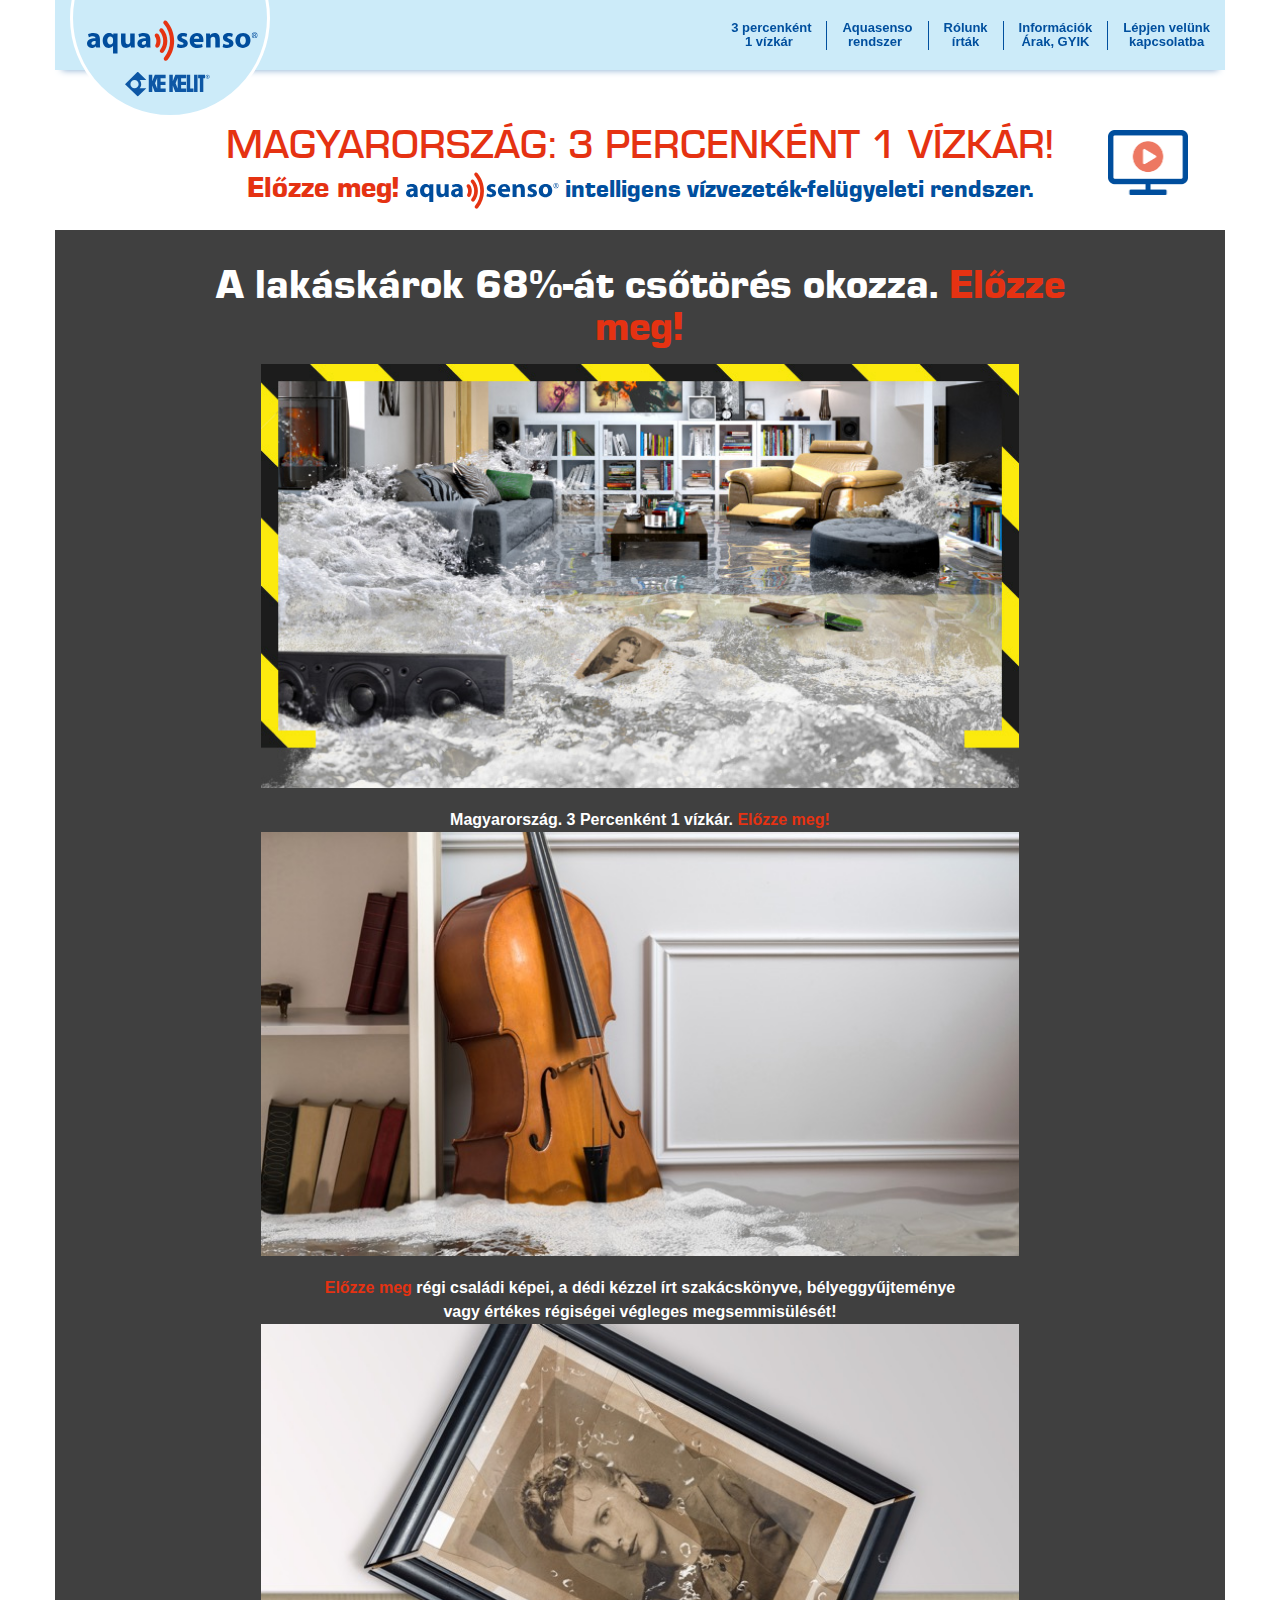
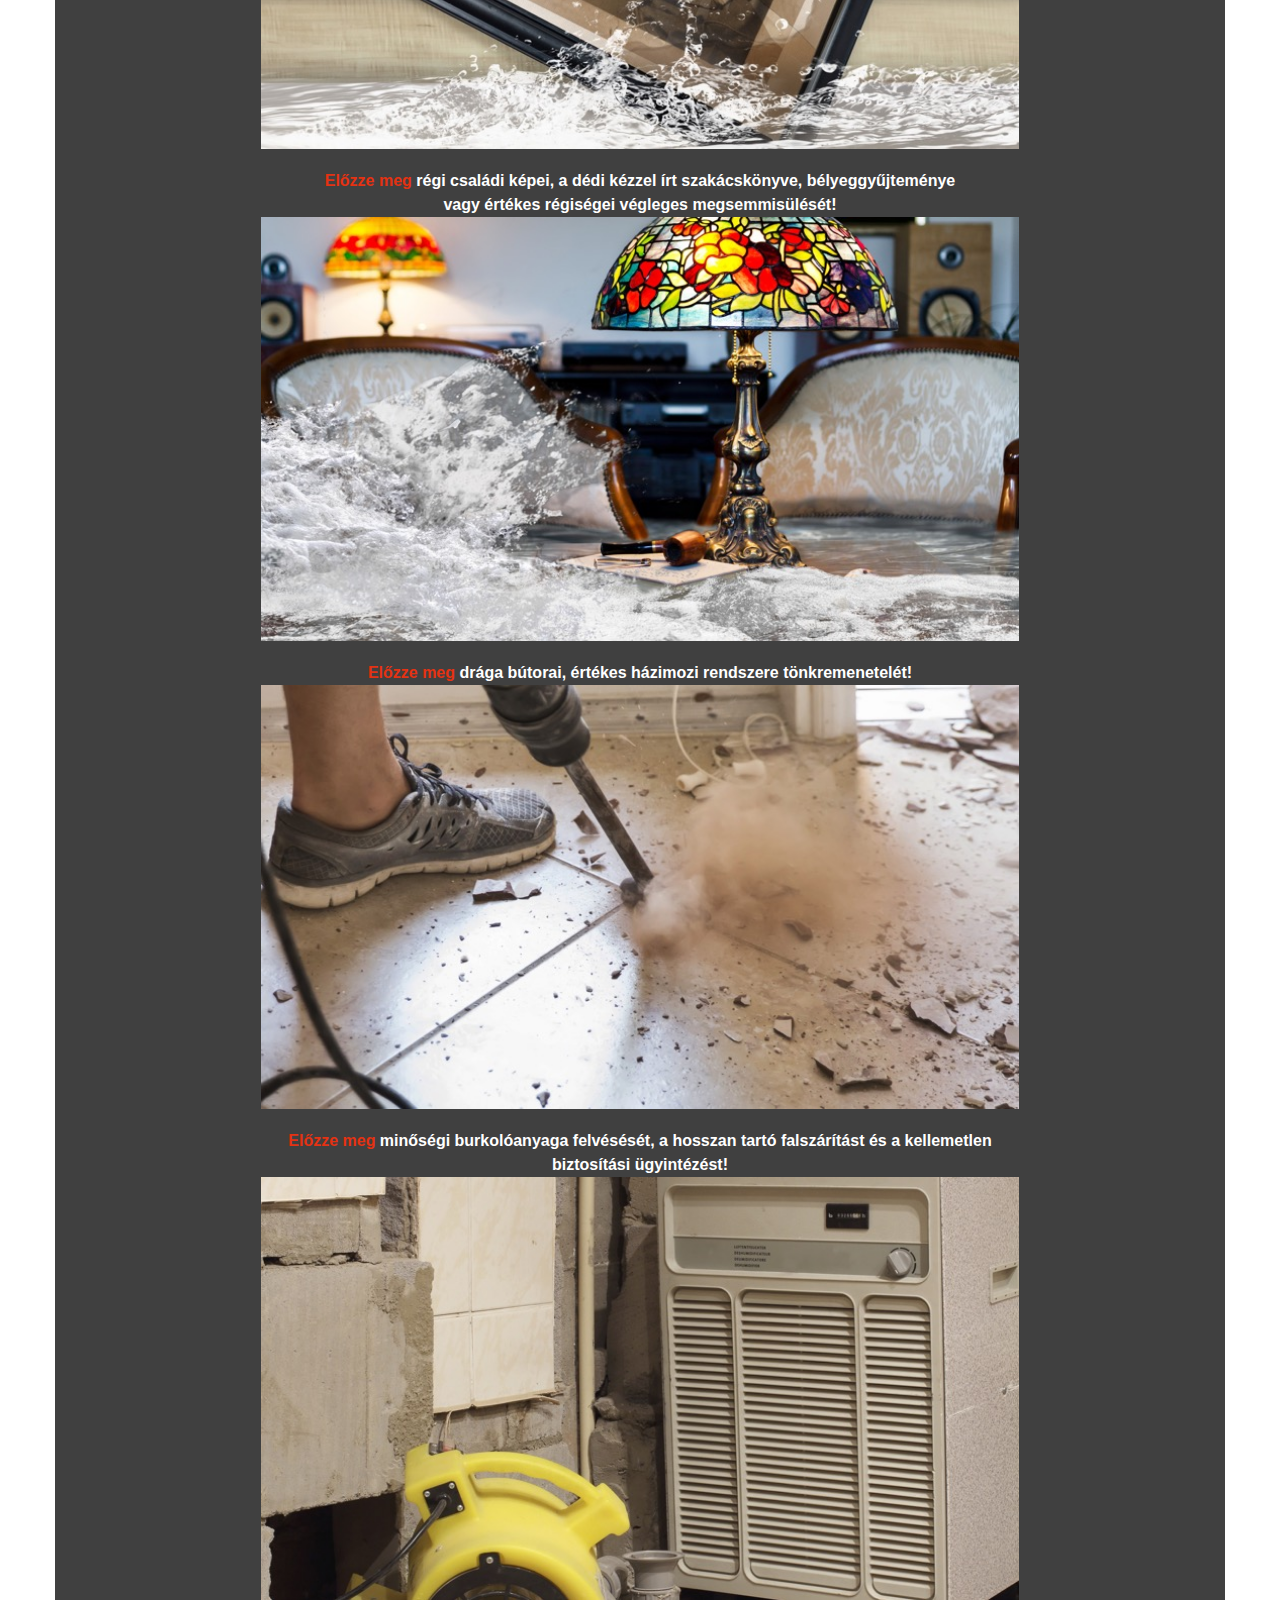
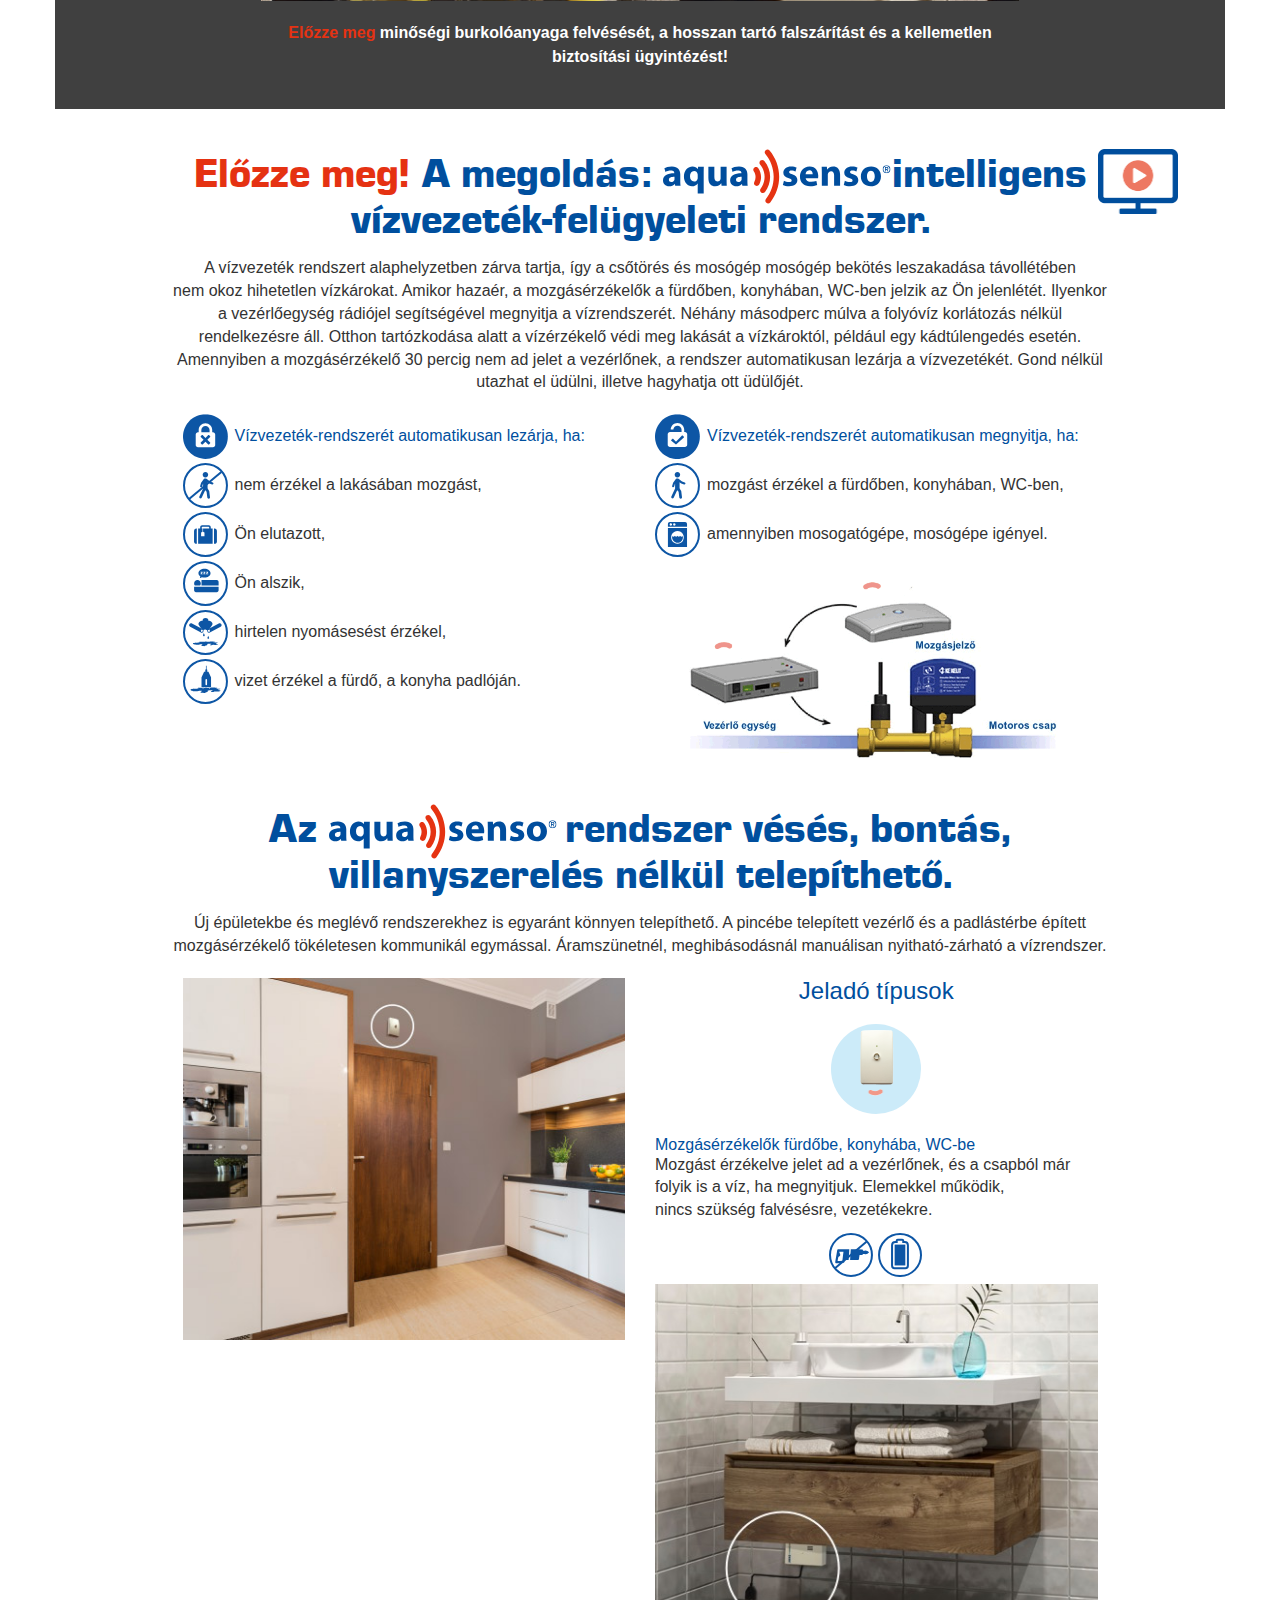
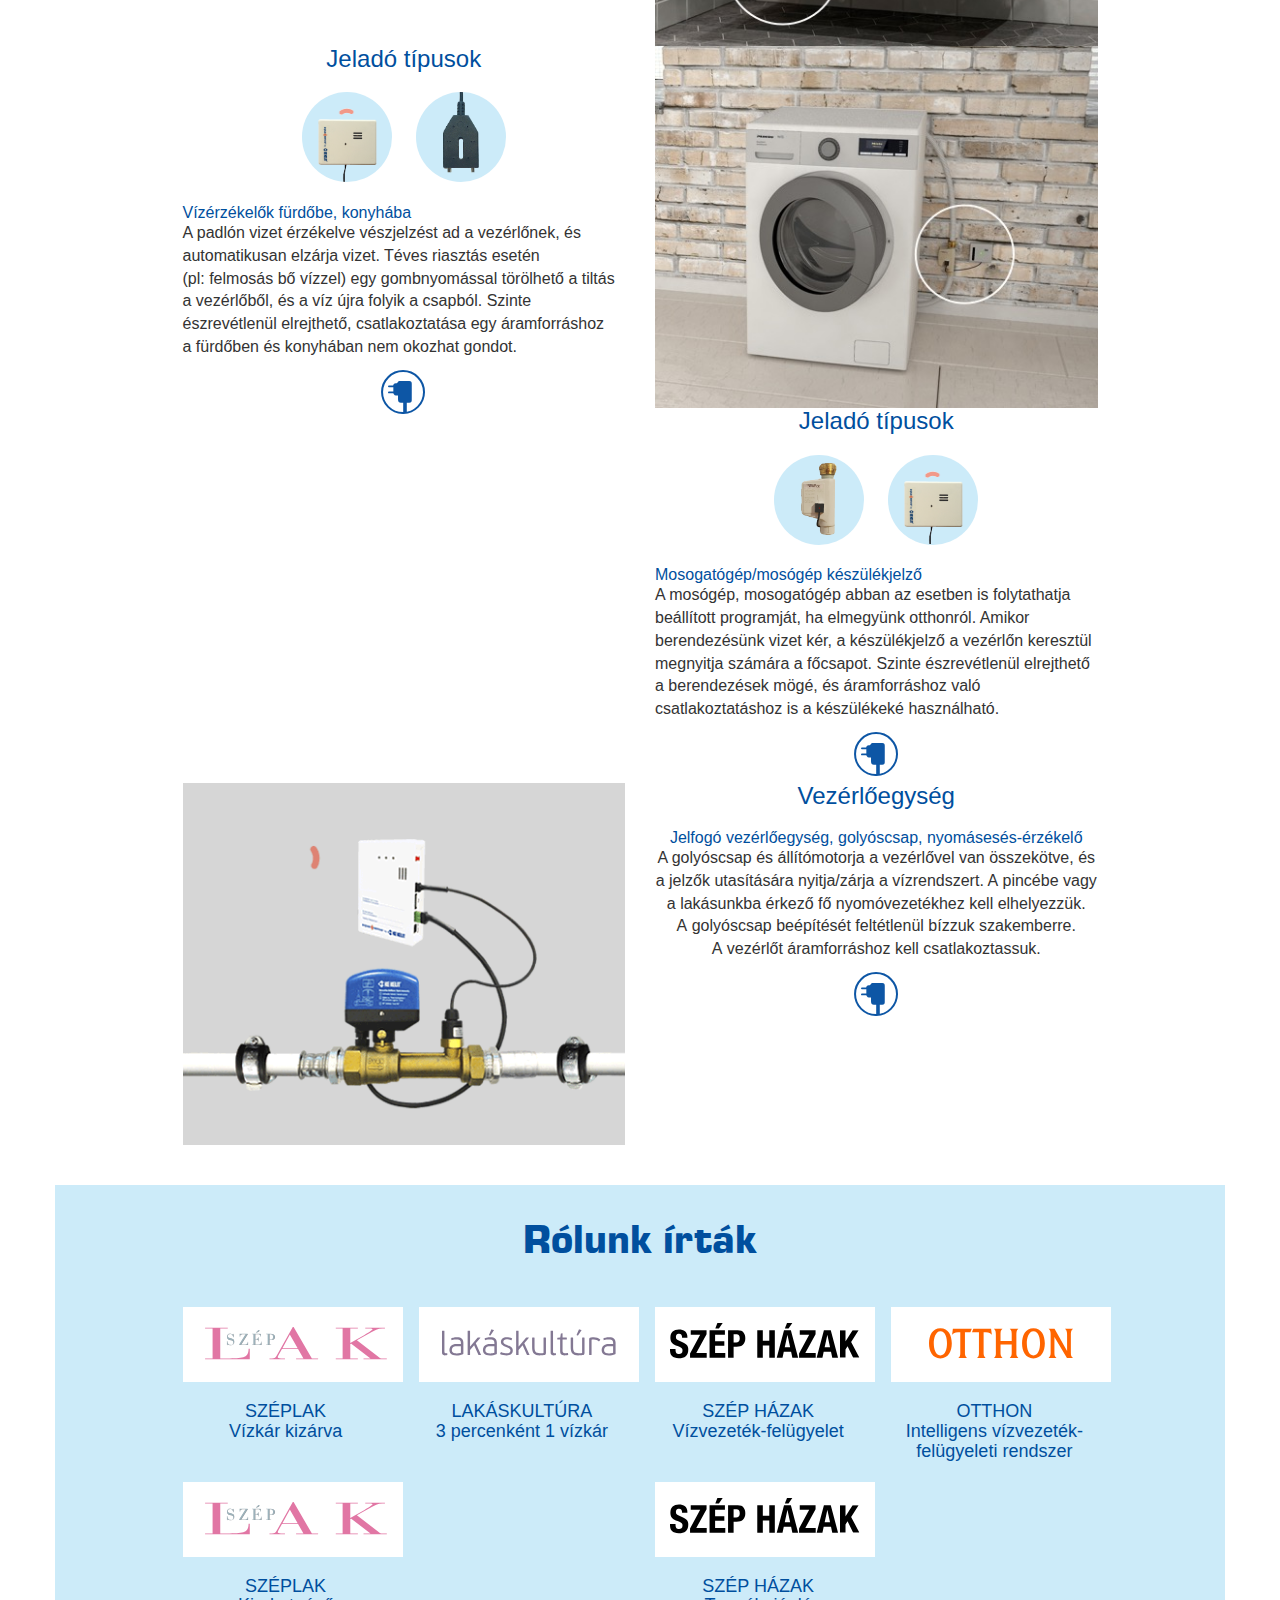
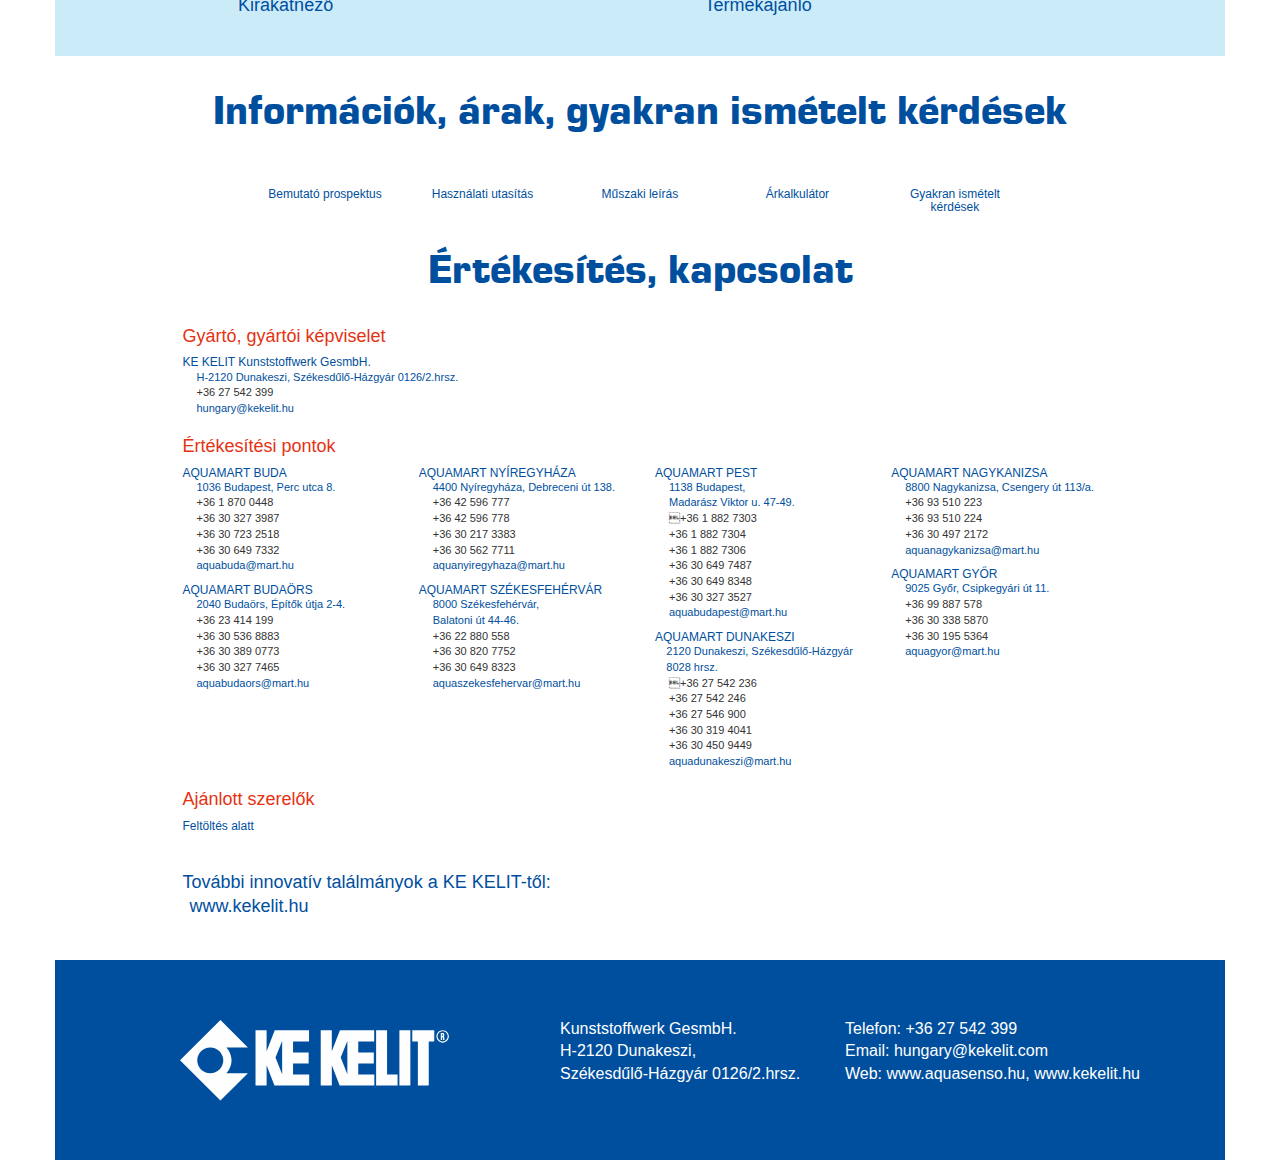
==== index.html @ 7cd4eda7 "one more icon" ====
<!doctype html>
<html>
<head>
<meta charset="UTF-8">
<meta http-equiv="X-UA-Compatible" content="IE=edge">
<meta name="viewport" content="width=device-width, initial-scale=1">
<title>Aquasenso</title>
<!-- <link href="css/bootstrap.min.css" rel="stylesheet"> -->
<link href="css/bootstrap.min.css" rel="stylesheet">
<!--<link rel="stylesheet" href="css/owl.carousel.css">
<link rel="stylesheet" href="css/owl.theme.default.min.css">
-->
<link rel="stylesheet" href="owl-carousel/owl.carousel.css">
<link rel="stylesheet" href="owl-carousel/owl.theme.css">
<link rel="stylesheet" href="css/font-awesome.min.css">
<link rel="stylesheet" type="text/css" href="source/jquery.fancybox.css?v=2.1.5" media="screen" />
<link rel="stylesheet" href="css/style.css">
</head>
<body>
<header>
<div class="container navbar-fixed-top">
	<div class="row">
  <nav class="navbar navbar-default">
          <!-- Brand and toggle get grouped for better mobile display -->
      <div class="navbar-header">
        <button type="button" class="navbar-toggle collapsed" data-toggle="collapse" data-target="#defaultNavbar1"><span class="sr-only">Toggle navigation</span><span class="icon-bar"></span><span class="icon-bar"></span><span class="icon-bar"></span></button>
        <div class="navbar-brand" >
            <div class="circle-brand">
                <a href="index.html"><img src="images/aquasenso-brand.svg" alt="aqua senso"/> </a>
                <a href="http://kekelit.hu" target="_blank"><img src="images/aquasenso-kekelit-brand-blue.svg" alt="kekelit"/></a>
            </div>
         </div>
      </div>
      <!-- Collect the nav links, forms, and other content for toggling -->
      <div class="collapse navbar-collapse" id="defaultNavbar1">
        <ul class="nav navbar-nav navbar-right">
          <li><a href="#link1">3 percenként <span>1 vízkár<i class="fa fa-television" aria-hidden="true"></i>
</span><span class="sr-only">(current)</span></a></li>
          <li><a href="#link3">Aquasenso <span>rendszer<i class="fa fa-television" aria-hidden="true"></i></span></a></li>
          <li><a href="#link8">Rólunk <span>írták</span> </a></li>
          <li><a href="#link9">Információk <span>Árak, GYIK </span></a></li>
          <li><a href="#link6">Lépjen velünk <span>kapcsolatba</span></a></li>
        </ul>
      </div>
      <!-- /.navbar-collapse -->
    <!-- /.container-fluid -->
  </nav><!--nav-->
</div>
</div>
</header><!--header-->
<main>
<div class="container">
	<section class="row section-1"  id="link1">
    	<div class="col-xs-12 col-lg-12">
        	<h1 class="feeling-h1"><span>MAGYARORSZÁG:</span> 3 PERCENKÉNT 1 VÍZKÁR!</h1>
            <h2><span>Előzze meg!</span> <i class="header-brand"><img src="images/aquasenso-brand.svg" width="153" height="35" alt=""/></i> intelligens vízvezeték-felügyeleti rendszer.</h2>
           <a class="fancybox fancybox.iframe" href="https://www.youtube.com/embed/pIINGUbhRVc?autoplay=1"> <img class="video-1" src="images/aquasenso-computer-icon.gif" width="80" height="65" alt=""/> </a>

            </div>
    </section><!--section 1 -->
	<section class="row section-2"  id="link2">
    	<div class="col-xs-12 col-md-10 col-lg-10 center-block">
        	<h1>A lakáskárok 68%-át csőtörés okozza. <span>Előzze meg!</span></h1>
          <div class="owl-demo" >
                            <div class="item">
                            	<div class="col-xs-12  col-md-10 col-md-offset-1 col-lg-10 col-lg-offset-1  carousel-img">
                                     <img src="images/section-2-img/section-2-00.jpg"  alt=""/>
                                     <p>Magyarország. 3 Percenként 1 vízkár. <span>Előzze meg!</span></p>
                                </div>
                            </div><!--item ends-->
                            <div class="item">
                            	<div class="col-xs-12  col-md-10 col-md-offset-1 col-lg-10 col-lg-offset-1  carousel-img">
                                     <img src="images/section-2-img/section-2-01.jpg"  alt=""/>
                                     <p><span>Előzze meg</span> régi családi képei, a dédi kézzel írt szakácskönyve, bélyeggyűjteménye vagy értékes régiségei végleges megsemmisülését!</p>
                                </div>
                            </div><!--item ends-->
                            <div class="item">
                            	<div class="col-xs-12 col-md-10 col-md-offset-1 col-lg-10 col-lg-offset-1  carousel-img">
                                     <img src="images/section-2-img/section-2-02.jpg"  alt=""/>
                                     <p><span>Előzze meg</span> régi családi képei, a dédi kézzel írt szakácskönyve, bélyeggyűjteménye vagy értékes régiségei végleges megsemmisülését!</p>
                                </div>
                            </div><!--item ends-->
                            <div class="item">
                            	<div class="col-xs-12 col-md-10 col-md-offset-1 col-lg-10 col-lg-offset-1  carousel-img">
                                     <img src="images/section-2-img/section-2-03.jpg"  alt=""/>
                                     <p><span>Előzze meg</span> drága bútorai, értékes házimozi rendszere tönkremenetelét!</p>
                                </div>
                            </div><!--item ends-->
                            <div class="item">
                            	<div class="col-xs-12 col-md-10 col-md-offset-1 col-lg-10 col-lg-offset-1  carousel-img">
                                     <img src="images/section-2-img/section-2-04.jpg"  alt=""/>
                                     <p><span>Előzze meg</span> minőségi burkolóanyaga felvésését, a hosszan tartó falszárítást és a kellemetlen biztosítási ügyintézést!</p>
                                </div>
                            </div><!--item ends-->
                            <div class="item">
                            	<div class="col-xs-12 col-md-10 col-md-offset-1 col-md-10 col-md-offest-1 col-lg-10 col-lg-offset-1  carousel-img">
                                     <img src="images/section-2-img/section-2-05.jpg"  alt=""/>
                                     <p><span>Előzze meg</span> minőségi burkolóanyaga felvésését, a hosszan tartó falszárítást és a kellemetlen biztosítási ügyintézést!</p>
                                </div>
                            </div><!--item ends-->
                         </div>
        </div>
    </section><!--section 2 -->
	<section class="row section-3"  id="link3">
    	<div class="col-xs-12 col-lg-10 center-block">
        	<h1><span>Előzze meg!</span> A megoldás: <i class="header-brand"><img src="images/aquasenso-brand.svg" alt=""/></i>intelligens vízvezeték-felügyeleti rendszer.</h1>
					<a class="fancybox fancybox.iframe" href="https://www.youtube.com/embed/75am_COSUf4?autoplay=1"> <img class="video-1" src="images/aquasenso-computer-icon.gif" width="80" height="65" alt=""/> </a>
            <p class="double-margin-p">A vízvezeték rendszert alaphelyzetben zárva tartja, így a csőtörés és mosógép mosógép bekötés leszakadása távollétében nem okoz hihetetlen vízkárokat. Amikor hazaér, a mozgásérzékelők a fürdőben, konyhában, WC-ben jelzik az Ön jelenlétét. Ilyenkor a vezérlőegység rádiójel segítségével megnyitja a vízrendszerét. Néhány másodperc múlva a folyóvíz korlátozás nélkül rendelkezésre áll. Otthon tartózkodása alatt a vízérzékelő védi meg lakását a vízkároktól, például egy kádtúlengedés esetén. Amennyiben a mozgásérzékelő 30 percig nem ad jelet a vezérlőnek, a rendszer automatikusan lezárja a vízvezetékét. Gond nélkül utazhat el üdülni, illetve hagyhatja ott üdülőjét. </p>
        	<div class="col-xs-12 col-md-6 col-lg-6">
           			   <ul class="nav text-left">
                            <li><i><img src="images/aquasenso-section-3-icons-01.svg" width="45" height="45" alt=""/></i>Vízvezeték-rendszerét automatikusan lezárja, ha:</li>
                            <li><i><img src="images/aquasenso-section-3-icons-02.svg" width="45" height="45"  alt=""/></i>nem érzékel a lakásában mozgást,</li>
                            <li><i><img src="images/aquasenso-section-3-icons-03.svg" width="45" height="45" alt=""/></i>Ön elutazott,</li>
                            <li><i><img src="images/aquasenso-section-3-icons-04.svg" width="45" height="45" alt=""/></i>Ön alszik,</li>
                            <li><i><img src="images/aquasenso-section-3-icons-05.svg" width="45" height="45" alt=""/></i>hirtelen nyomásesést érzékel,</li>
                            <li><i><img src="images/aquasenso-section-3-icons-06.svg" width="45" height="45" alt=""/></i>vizet érzékel a fürdő, a konyha padlóján.</li>
           			   </ul>
        	</div><!--left side-->
        	<div class="col-xs-12 col-md-6 col-lg-6">
           			   <ul class="nav text-left">
                            <li><i><img src="images/aquasenso-section-3-icons-07.svg" width="45" height="45" alt=""/></i>Vízvezeték-rendszerét automatikusan megnyitja, ha:</li>
                            <li><i><img src="images/aquasenso-section-3-icons-08.svg" width="45" height="45" alt=""/></i>mozgást érzékel a fürdőben, konyhában, WC-ben,</li>
                            <li><i><img src="images/aquasenso-section-3-icons-09.svg" width="45" height="45" alt=""/></i>amennyiben mosogatógépe, mosógépe igényel.</li>
           			   </ul>
           			   <img src="images/section-2-image@2x.gif" width="100%" height="auto" alt=""/> </div><!--right side-->
        </div>
    </section><!--section 3 -->
	<section class="row section-4"  id="link4">
    	<div class="col-xs-12 col-lg-10 center-block">
        	<h1>Az <i class="header-brand"><img src="images/aquasenso-brand.svg" alt=""/></i> rendszer vésés, bontás, <br>villanyszerelés nélkül telepíthető.</h1>
            <p class="double-margin-p">Új épületekbe és meglévő rendszerekhez is egyaránt könnyen telepíthető. A pincébe telepített vezérlő és a padlástérbe épített mozgásérzékelő tökéletesen kommunikál egymással. Áramszünetnél, meghibásodásnál manuálisan nyitható-zárható a vízrendszer.</p>
            <div class="owl-demo">
                <div class="item">
                   <div class="col-xs-12 col-md-6 col-lg-6 carousel-img">
           			   <img src="images/section-4-img/section-4-01.jpg" width="457" height="374" alt=""/>
                    </div>
                   <div class="col-xs-12  col-md-6 col-lg-6">
                         <h2>Jeladó típusok</h2>
                         <i class="icon-big icon-01">
                         <img class="icon-flash" src="images/aquasenso-red-flash.gif" width="41" height="20" alt=""/> </i>
                         <h5 class="text-left"> Mozgásérzékelők fürdőbe, konyhába, WC-be</h5>
                     <p  class="text-left">Mozgást érzékelve jelet ad a vezérlőnek, és a csapból már folyik is a víz, ha megnyitjuk. Elemekkel működik, nincs szükség falvésésre, vezetékekre. </p>
                         <i class="icon-01"></i>
                         <i class="icon-02"></i>
                   </div>
                </div><!--item ends-->
                <div class="item">
                   <div class="col-xs-12 col-md-6 col-lg-6 carousel-img">
           			   <img src="images/section-4-img/section-4-02.jpg" width="457" height="374" alt=""/>
                  </div>
                   <div class="col-xs-12  col-md-6 col-lg-6">
                         <h2>Jeladó típusok</h2>
                         <i class="icon-big icon-02">
                             <img class="icon-flash" src="images/aquasenso-red-flash.gif" width="41" height="20" alt=""/>
                          </i>
                         <i class="icon-big icon-03"> </i>
                         <h5 class="text-left">Vízérzékelők fürdőbe, konyhába</h5>
                         <p  class="text-left">A padlón vizet érzékelve vészjelzést ad a vezérlőnek, és automatikusan elzárja vizet. Téves riasztás esetén (pl: felmosás bő vízzel) egy gombnyomással törölhető a tiltás a vezérlőből, és a víz újra folyik a csapból. Szinte észrevétlenül elrejthető, csatlakoztatása egy áramforráshoz a fürdőben és konyhában nem okozhat gondot.</p>
                     <i class="icon-03"></i>
                  </div>
                </div><!--item ends-->
                <div class="item">
                   <div class="col-xs-12 col-md-6 col-lg-6 carousel-img">
           			   <img src="images/section-4-img/section-4-03.jpg" width="457" height="374" alt=""/>
                  </div>
                   <div class="col-xs-12  col-md-6 col-lg-6">
                         <h2>Jeladó típusok</h2>
                         <i class="icon-big icon-04"></i>
                         <i class="icon-big icon-05">
                             <img class="icon-flash" src="images/aquasenso-red-flash.gif" width="41" height="20" alt=""/>
                          </i>
                         <h5 class="text-left">Mosogatógép/mosógép készülékjelző</h5>
                         <p  class="text-left">A mosógép, mosogatógép abban az esetben is folytathatja beállított programját, ha elmegyünk otthonról. Amikor berendezésünk vizet kér, a készülékjelző a vezérlőn keresztül megnyitja számára a főcsapot. Szinte észrevétlenül elrejthető a berendezések mögé, és áramforráshoz való csatlakoztatáshoz is a készülékeké használható. </p>
                     <i class="icon-03"></i>
                  </div>
                </div><!--item ends-->
                <div class="item">
                   <div class="col-xs-12 col-md-6 col-lg-6 carousel-img">
           			   <img class="img-margin" src="images/section-5-image-v2.gif" width="457" height="374" alt=""/>
                  </div>
                   <div class="col-xs-12  col-md-6 col-lg-6">
                    <h2>Vezérlőegység</h2>
             		<h5>Jelfogó vezérlőegység, golyóscsap, nyomásesés-érzékelő</h5>
                    <p>A golyóscsap és állítómotorja a vezérlővel van összekötve, és a jelzők utasítására nyitja/zárja a vízrendszert. A pincébe vagy a lakásunkba érkező fő nyomóvezetékhez kell elhelyezzük. A golyóscsap beépítését feltétlenül bízzuk szakemberre. A vezérlőt áramforráshoz kell csatlakoztassuk.</p>
                    <i class="icon-03"></i>
                  </div>
                </div><!--item ends-->
            </div><!--carusel ends-->
        </div>
    </section><!--section 4 -->
	<section class="row section-8"  id="link8">
    	<div class="col-xs-12 col-lg-10 center-block">
        	<h1>Rólunk írták</h1>
             <div class="col-xs-12  col-md-3 col-lg-3">
             	<a href="images/section-8/szeplak_16-17_aquasenso_pr.pdf" target="_blank">
                   <img src="images/aquasenso-rolunk-logok-01.svg" alt=""/>
                   <h3>SZÉPLAK<br>Vízkár kizárva</h3>
               </a>
             	<a href="images/section-8/szeplak_79_aqua_kirakatnezo.pdf" target="_blank">
                   <img src="images/aquasenso-rolunk-logok-01.svg" alt=""/>
                   <h3>SZÉPLAK<br>Kirakatnéző</h3>
               </a>
             </div><!--left-->
             <div class="col-xs-12  col-md-3 col-lg-3">
             	<a href="images/section-8/Lakaskultura_kekelit.pdf" target="_blank">
                   <img src="images/aquasenso-rolunk-logok-02.svg" alt=""/>
                   <h3>LAKÁSKULTÚRA<br>3 percenként 1 vízkár</h3>
             	</a>
             </div><!--middle-->
             <div class="col-xs-12  col-md-3 col-lg-3">
                 <a href="images/section-8/szephazak_Kekelit145jav.pdf" target="_blank">
                    <img src="images/aquasenso-rolunk-logok-03.svg" alt=""/>
                    <h3>SZÉP HÁZAK <br>Vízvezeték-felügyelet</h3>
                 </a>
                 <a href="images/section-8/szephazak_Termekajanlo.pdf" target="_blank">
                    <img src="images/aquasenso-rolunk-logok-03.svg" alt=""/>
                    <h3>SZÉP HÁZAK <br> Termékajánló</h3>
                 </a>
             </div><!--middle-->
             <div class="col-xs-12  col-md-3 col-lg-3">
                 <a href="http://www.otthon.com/ihlet/praktikus/5014-intelligens-vizvezetek-felugyeleti-rendszer" target="_blank">
                    <img src="images/aquasenso-rolunk-logok-04.svg" alt=""/>
                    <h3>OTTHON<br>Intelligens vízvezeték-felügyeleti rendszer</h3>
                </a>
             </div><!--right-->
        </div>
    </section><!--section 8 -->
	<section class="row section-9"  id="link9">
    	<div class="col-xs-12 col-lg-10 center-block">
        	<h1>Információk, árak, gyakran ismételt kérdések</h1>
             <div class="col-xs-12  col-md-2 col-md-offset-1 col-lg-2 col-lg-offset-1">
             	<a href="images/letoltesek/Aquasenso_szorofuzet.web_20160530.pdf" target="_blank">
                    <i class="fa fa-file-pdf-o" aria-hidden="true"></i>
                    <h6>Bemutató prospektus</h6>
                </a>
             </div><!--left-->
             <div class="col-xs-12  col-md-2 col-lg-2">
             	<a href="images/letoltesek/Aquasenso_hasznalati_utasitas_20160530.pdf" target="_blank">
                    <i class="fa fa-file-pdf-o" aria-hidden="true"></i>
                    <h6>Használati utasítás</h6>
                </a>
             </div><!--left-->
             <div class="col-xs-12  col-md-2 col-lg-2">
             	<a href="images/letoltesek/Aquasenso_muszaki_adatlap_20160530.pdf" target="_blank">
                    <i class="fa fa-file-pdf-o" aria-hidden="true"></i>
                    <h6>Műszaki leírás </h6>
               </a>
             </div><!--left-->
             <div class="col-xs-12  col-md-2 col-lg-2">
             	<a href="images/letoltesek/Aquasenso_arlista_20160530.xlsx" target="_blank">
                    <i class="fa fa-file-excel-o" aria-hidden="true"></i>
                    <h6>Árkalkulátor</h6>
             	</a>
             </div><!--right-->
             <div class="col-xs-12  col-md-2 col-lg-2">
             	<a href="images/letoltesek/Aquasenso_GYIK_k1.pdf" target="_blank">
                    <i class="fa fa-comments-o" aria-hidden="true"></i>
                    <h6>Gyakran ismételt kérdések</h6>
             	</a>
             </div><!--right-->
        </div>
    </section><!--section 8 -->
	<section class="row section-7"  id="link6">
    	<div class="col-xs-12 col-lg-10 center-block">
        	<h1>Értékesítés, kapcsolat</h1>
             <div class="col-xs-12 col-sm-12  col-md-12 col-lg-12 text-left">
             	<address>
                		 <h3>Gyártó, gyártói képviselet</h3>
                        <h6>KE KELIT Kunststoffwerk GesmbH. </h6>
                        <ul class="nav">
                            <li><i class="fa fa-map-marker" aria-hidden="true"></i><a href="https://www.google.hu/maps/place/Gyüép+Kft./@47.749433,18.5105365,14z/data=!4m12!1m6!3m5!1s0x476a5c486ad3e857:0xd6e2a90513b96e17!2zR3nDvMOpcCBLZnQu!8m2!3d47.749433!4d18.528046!3m4!1s0x476a5c486ad3e857:0xd6e2a90513b96e17!8m2!3d47.749433!4d18.528046" target="_blank">H-2120 Dunakeszi, Székesdűlő-Házgyár 0126/2.hrsz.</a></li>
                          	<li><i class="fa fa-phone" aria-hidden="true"></i>+36 27 542 399<br></li>
                            <li><i class="fa fa-envelope" aria-hidden="true"></i><a href="mailto:hungary@kekelit.hu">hungary@kekelit.hu</a><br></li>
                        </ul>
              	</address>
             </div><!--four-->
             <div class="col-xs-12 col-sm-12  col-md-12 col-lg-12 text-left">
                 <h3>Értékesítési pontok</h3>
             </div>
             <div class="col-xs-12 col-sm-3  col-md-3 col-lg-3 text-left">
             	<address>
                        <h6>AQUAMART BUDA</h6>
                        <ul class="nav">
                            <li><i class="fa fa-map-marker" aria-hidden="true"></i><a href="https://www.google.hu/maps/place/Budapest,+Perc+u.+8,+1036/@47.5368042,19.0381207,17z/data=!3m1!4b1!4m5!3m4!1s0x4741d95ead0b32e5:0xc3bcb92be7539ff8!8m2!3d47.5368042!4d19.0403094?hl=en" target="_blank">1036 Budapest, Perc utca 8. </a></li>
                            <li><i class="fa fa-phone" aria-hidden="true"></i>+36 1 870 0448<br>+36 30 327 3987<br>+36 30 723 2518<br>+36 30 649 7332</li>
                            <li><i class="fa fa-envelope" aria-hidden="true"></i><a href="mailto:aquabuda@mart.hu">aquabuda@mart.hu</a></li>
                        </ul>
                        <h6>AQUAMART BUDAÖRS</h6>
                        <ul class="nav">
                            <li><i class="fa fa-map-marker" aria-hidden="true"></i><a href="https://goo.gl/maps/7tXSsnm17mu" target="_blank">2040 Budaörs, Építők útja 2-4.</a><br></li>
                        	  <li><i class="fa fa-phone" aria-hidden="true"></i>+36 23 414 199<br>+36 30 536 8883<br>+36 30 389 0773<br>+36 30 327 7465</li>
                        	  <li><i class="fa fa-envelope" aria-hidden="true"></i><a href="mailto:aquabudaors@mart.hu">aquabudaors@mart.hu</a><br></li>
                        </ul>
              	</address>
             </div><!--four-->
             <div class="col-xs-12 col-sm-3  col-md-3 col-lg-3  text-left">
             	<address>
                    <h6>AQUAMART NYÍREGYHÁZA</h6>
                    <ul class="nav">
                        <li><i class="fa fa-map-marker" aria-hidden="true"></i><a href="https://www.google.hu/maps/place/Ny%C3%ADregyh%C3%A1za,+Debreceni+%C3%BAt+138,+4405/@47.930827,21.7167483,17z/data=!3m1!4b1!4m5!3m4!1s0x47389fd5e5aa7277:0x50d67fbcc999a84e!8m2!3d47.930827!4d21.718937" target="_blank">4400 Nyíregyháza, Debreceni út 138. </a><br></li>
                      <li><i class="fa fa-phone" aria-hidden="true"></i>+36 42 596 777<br>+36 42 596 778<br>+36 30 217 3383<br>+36 30 562 7711</li>
                      <li><i class="fa fa-envelope" aria-hidden="true"></i><a href="mailto:aquanyiregyhaza@mart.hu">aquanyiregyhaza@mart.hu</a></li>
                    </ul>
                    <h6>AQUAMART SZÉKESFEHÉRVÁR</h6>
                    <ul class="nav">
                       <li><i class="fa fa-map-marker" aria-hidden="true"></i> <a href="https://www.google.hu/maps/place/Székesfehérvár,+Balatoni+út+44,+8000/@47.1652873,18.4012308,17z/data=!3m1!4b1!4m5!3m4!1s0x4769f71659b5d00b:0x8f38d86eb4f7ed5a!8m2!3d47.1652873!4d18.4034195" target="_blank">8000 Székesfehérvár, <br> Balatoni út 44-46.</a><br></li>
                      <li><i class="fa fa-phone" aria-hidden="true"></i>+36 22 880 558<br>+36 30 820 7752<br>+36 30 649 8323</li>
                      <li><i class="fa fa-envelope" aria-hidden="true"></i><a href="mailto:aquaszekesfehervar@mart.hu">aquaszekesfehervar@mart.hu</a><br></li>
                    </ul>
              	</address>
             </div><!--four-->
             <div class="col-xs-12 col-sm-3  col-md-3 col-lg-3  text-left">
             	<address>
                    <h6>AQUAMART PEST</h6>
                    <ul class="nav">
                        <li><i class="fa fa-map-marker" aria-hidden="true"></i><a href="https://www.google.hu/maps/place/Aqua+Mart/@47.5430973,19.0727255,14z/data=!4m8!1m2!2m1!1sAQUAMART+PEST!3m4!1s0x4741dbccfd58da51:0x97a4514d8a9a3d9b!8m2!3d47.5535825!4d19.0780914?hl=en" target="_blank">1138 Budapest, <br>Madarász Viktor u. 47-49.</a></li>
                        <li><i class="fa fa-phone" aria-hidden="true"></i>+36 1 882 7303<br>
                      +36 1 882 7304 <br> +36 1 882 7306<br> +36 30 649 7487<br>+36 30 649 8348<br>+36 30 327 3527</li>
                        <li><i class="fa fa-envelope" aria-hidden="true"></i><a href="mailto:aquabudapest@mart.hu">aquabudapest@mart.hu</a></li>
                    </ul>
                    <h6>AQUAMART DUNAKESZI</h6>
                    <ul class="nav">
                        <li><i class="fa fa-map-marker" aria-hidden="true"></i><a href="https://www.google.hu/maps/place/Aqua+Mart/@47.5535825,19.0759027,17z/data=!4m12!1m6!3m5!1s0x4741dbccfd58da51:0x97a4514d8a9a3d9b!2sAqua+Mart!8m2!3d47.5535825!4d19.0780914!3m4!1s0x4741dbccfd58da51:0x97a4514d8a9a3d9b!8m2!3d47.5535825!4d19.0780914" target="_blank">2120 Dunakeszi, Székesdűlő-Házgyár 8028 hrsz.</a></li>
                        <li><i class="fa fa-phone" aria-hidden="true"></i>+36 27 542 236<br>+36 27 542 246 <br> +36 27 546 900 <br>+36 30 319 4041<br>+36 30 450 9449</li>
                        <li><i class="fa fa-envelope" aria-hidden="true"></i><a href="mailto:aquadunakeszi@mart.hu">aquadunakeszi@mart.hu</a></li>
                    </ul>
              	</address>
             </div><!--four-->
             <div class="col-xs-12 col-sm-3  col-md-3 col-lg-3  text-left">
             	<address>
                    <h6>AQUAMART NAGYKANIZSA</h6>
                    <ul class="nav">
                        <li><i class="fa fa-map-marker" aria-hidden="true"></i><a href="https://www.google.hu/maps/place/MART+Kft./@46.4329463,16.9856085,17z/data=!3m1!4b1!4m5!3m4!1s0x476893b947c4ffbb:0x8b5d997f27c1187b!8m2!3d46.4329463!4d16.9878025?hl=en" target="_blank">8800 Nagykanizsa, Csengery út 113/a.</a></li>
                        <li><i class="fa fa-phone" aria-hidden="true"></i>+36 93 510 223 <br> +36 93 510 224<br>+36 30 497 2172</li>
                        <li><i class="fa fa-envelope" aria-hidden="true"></i><a href="mailto:aquanagykanizsa@mart.hu">aquanagykanizsa@mart.hu</a></li>
                    </ul>
                    <h6>AQUAMART GYŐR</h6>
                    <ul class="nav">
                        <li><i class="fa fa-map-marker" aria-hidden="true"></i><a href="https://www.google.hu/maps/place/Győr,+Csipkegyári+út+11,+9025/@47.67595,17.6144287,18z/data=!4m5!3m4!1s0x476bbfff935cda35:0xba75b65042543be1!8m2!3d47.67595!4d17.615523" target="_blank">9025 Győr, Csipkegyári út 11.</a></li>
                        <li><i class="fa fa-phone" aria-hidden="true"></i>+36 99 887 578 <br> +36 30 338 5870 <br>+36 30 195 5364</li>
                        <li><i class="fa fa-envelope" aria-hidden="true"></i><a href="mailto:aquagyor@mart.hu">aquagyor@mart.hu</a></li>
                    </ul>
              	</address>
             </div><!--four-->
             <div class="col-xs-12 col-sm-12  col-md-12 col-lg-12 text-left">
                 <h3>Ajánlott szerelők</h3>
                 <h6>Feltöltés alatt</h6>
             </div>
        <div class="col-xs-12 col-lg-12 center-block text-left">
             <h2>További innovatív találmányok a KE KELIT-től: <br>
						<i class="fa fa-external-link" aria-hidden="true"></i> <a href="http://www.kekelit.hu" target="_blank">www.kekelit.hu</a></h2>
        </div>
        </div>
    </section><!--section 7 -->
	<footer class="row section-6 text-left">
    <div class="col-xs-12">
    	<div class="col-xs-12  col-md-4 col-md-offset-1 col-lg-3 col-lg-offset-1">
            <a href="http://www.kekelit.hu/" target="_blank"><img src="images/aquasenso-kekelit-brand.svg" alt=""/></a>
        </div>
    	<div class="col-xs-12  col-md-3 col-lg-3 col-lg-offset-1 ">
        	<p>Kunststoffwerk GesmbH.<br>
                 <a href="https://www.google.hu/maps/place/Gyüép+Kft./@47.749433,18.5105365,14z/data=!4m12!1m6!3m5!1s0x476a5c486ad3e857:0xd6e2a90513b96e17!2zR3nDvMOpcCBLZnQu!8m2!3d47.749433!4d18.528046!3m4!1s0x476a5c486ad3e857:0xd6e2a90513b96e17!8m2!3d47.749433!4d18.528046" target="_blank">   H-2120 Dunakeszi,<br>
                    Székesdűlő-Házgyár 0126/2.hrsz.</a></p>
        </div>
    	<div class="col-xs-12  col-md-4 col-lg-4 text-left">
        	<p>Telefon: +36 27 542 399<br>
                    Email: <a href="mailto:hungary@kekelit.com">hungary@kekelit.com</a><br>
                    Web: <a href="http://www.aquasenso.hu">www.aquasenso.hu</a>, <a href="http://www.kekelit.hu" target="_blank">www.kekelit.hu</a></p>
        </div>
    	</div>
    </footer><!--section 6 -->
</div><!--container-->
</main><!--main-->
<!-- jQuery (necessary for Bootstrap's JavaScript plugins) -->
<script src="js/jquery-1.11.2.min.js"></script>
<script src="js/respond.js"></script>
<!-- <script src="js/bootstrap.min.js"></script> -->
<script src="js/bootstrap-3.3.4.js" type="text/javascript"></script>
<script type="text/javascript" src="js/TweenMax.min.js"></script>
<script type="text/javascript" src="js/jquery.scrollmagic.min.js"></script>
<script src="js/owl.carousel.js"></script>
<script type="text/javascript" src="source/jquery.fancybox.js?v=2.1.5"></script>
<script src="js/script.js"></script>
<script src="http://localhost:35729/livereload.js"></script>
</body>
</html>
---- css/style.css ----
@font-face{font-family:'Eurostile';src:url("../fonts/Eurostile-Regular.eot");src:url("../fonts/Eurostile-Regular.eot?#iefix") format("embedded-opentype"),url("../fonts/Eurostile-Regular.woff") format("woff"),url("../fonts/Eurostile-Regular.ttf") format("truetype"),url("../fonts/Eurostile-Regular.svg#0735d0efaf6e6016391f5c60ce634c8d") format("svg");font-style:normal;font-weight:400}@font-face{font-family:'EurostileBla';src:url("../fonts/Eurostile-Black.eot");src:url("../fonts/Eurostile-Black.eot?#iefix") format("embedded-opentype"),url("../fonts/Eurostile-Black.woff") format("woff"),url("../fonts/Eurostile-Black.ttf") format("truetype"),url("../fonts/Eurostile-Black.svg#cfee27e13121409057dc725e71a5ef2e") format("svg");font-style:normal;font-weight:400}@font-face{font-family:'EurostileMed';src:url("../fonts/Eurostile-Medium.eot");src:url("../fonts/Eurostile-Medium.eot?#iefix") format("embedded-opentype"),url("../fonts/Eurostile-Medium.woff") format("woff"),url("../fonts/Eurostile-Medium.ttf") format("truetype"),url("../fonts/Eurostile-Medium.svg#0433b0a69aa89ec7abd38ecfca31bb5e") format("svg");font-style:normal;font-weight:400}body{font-size:16px;text-align:center;margin-top:90px}h1{font-size:28px;color:#004f9e;font-family:EurostileBla,Arial,sans-serif;line-height:100%;margin-top:0}h1 span{color:#e53212 !important}@media (min-width: 992px){h1{font-size:42px}}h2{font-size:24px;color:#004f9e;margin-bottom:20px;margin-top:0px}h5{color:#004f9e;font-size:16px;margin-bottom:0px;margin-top:15px}.double-margin-p{margin-bottom:20px}i.header-brand img{width:145px;height:36px}@media (min-width: 992px){i.header-brand img{width:230px;height:56px}}a{color:#004f9e}a:hover,a:active,a:focus{color:#004f9e;text-decoration:underline}.owl-theme .owl-controls .owl-buttons [class*="owl-"]{display:none}@media (min-width: 992px){.owl-theme .owl-controls .owl-buttons [class*="owl-"]{font-size:100px;padding:0;display:inline-block;cursor:pointer;color:#999;top:50%;margin-top:-110px;position:absolute;background:transparent}}.owl-theme .owl-controls .owl-page.active span,.owl-theme .owl-controls.clickable .owl-page:hover span{background:#004f9e}.owl-theme .owl-controls .owl-page span{background:gray}.owl-theme .owl-controls .owl-buttons .owl-prev{left:0px}.owl-theme .owl-controls .owl-buttons .owl-next{right:0px}@media (min-width: 992px){.owl-pagination{display:none}}.owl-theme .owl-controls{text-align:center;margin-top:15px}@media (min-width: 992px){.owl-theme .owl-controls{margin-top:0px}}@media (min-width: 768px) and (max-width: 991px){.navbar-collapse.collapse{display:none !important}.navbar-collapse.collapse.in{display:block !important}.navbar-header .collapse,.navbar-toggle{display:block !important}.navbar-header{float:none}}.navbar-collapse{margin-top:30px}@media (min-width: 992px){.navbar-collapse{margin-top:auto}}#nav{z-index:99999999}.navbar-header{min-height:70px}.navbar{min-height:70px;margin-bottom:10px;border:none;border-radius:0}@media (min-width: 768px){.navbar{margin-bottom:20px}}.navbar-right{margin-right:0}.navbar-default{background-color:#ccebf9;border-color:none;box-shadow:0px 7px 7px -7px #7fa7ce}.navbar-default .navbar-nav>li>a{color:#004f9e;font-size:13px;line-height:110%;text-align:left;padding-top:20px;padding-bottom:20px;font-weight:bold}@media (min-width: 992px){.navbar-default .navbar-nav>li>a{margin-top:21px;padding-top:0;padding-bottom:0;border-right:1px solid;text-align:center}}.navbar-default .navbar-nav>li>a span{display:auto}@media (min-width: 992px){.navbar-default .navbar-nav>li>a span{display:block}}.navbar-default .navbar-nav>li>a:focus,.navbar-default .navbar-nav>li>a:hover{color:#e53212}.navbar-default .navbar-nav>li{width:100%}@media (min-width: 992px){.navbar-default .navbar-nav>li{width:auto}}.navbar-default .navbar-nav>li:last-child>a{border-right:none}.navbar-default .navbar-collapse,.navbar-default .navbar-form{border-color:#fff}.navbar-default .navbar-toggle{border-color:none}.navbar-default .navbar-toggle .icon-bar{background-color:#ccebf9}.navbar-default .navbar-toggle:focus,.navbar-default .navbar-toggle:hover{background-color:#e53212}.navbar-toggle{position:relative;float:right;padding:9px 10px;margin-top:19px;margin-right:15px;margin-bottom:8px;background-color:#004f9e;background-image:none;border:none;border-radius:0px}.circle-brand{height:200px;width:200px;border-radius:100px;border:3px solid white;margin-top:-97px;background-color:#ccebf9}.circle-brand a:first-child img{z-index:999;position:absolute;top:20px;left:32px}.circle-brand a:last-child img{top:72px;position:absolute;left:70px}.fa-television{margin-left:5px}section,footer{display:-webkit-box;display:-ms-flexbox;display:flex;-webkit-box-align:center;-ms-flex-align:center;align-items:center;padding:25px 0}@media (min-width: 992px){section,footer{padding:40px 0}}.section-1{padding-bottom:0px;min-height:auto}.section-1 .feeling-img{width:100%;height:auto}.section-1 .video-1{position:relative;margin-bottom:5px}@media (min-width: 1200px){.section-1 .video-1{position:absolute;top:0px;left:90%}}.section-1 .feeling-h1{color:#e53212;font-family:EurostileMed,Arial,sans-serif;margin-bottom:0px;font-size:24px}@media (min-width: 778px){.section-1 .feeling-h1{font-size:28px}}@media (min-width: 992px){.section-1 .feeling-h1{font-size:42px}}.section-1 .feeling-h1 span{display:block}@media (min-width: 500px){.section-1 .feeling-h1 span{display:inline}}.section-1 h2{font-size:25px;font-family:EurostileBla,Arial,sans-serif;margin-bottom:5px}@media (min-width: 1200px){.section-1 h2{margin-bottom:20px}}@media (min-width: 500px){.section-1 h2{padding:0 15px}}.section-1 h2 span{color:#e53212;font-size:30px;display:block}@media (min-width: 500px){.section-1 h2 span{display:inline}}.section-1 i.header-brand img{margin-right:0px}@media (min-width: 992px){.section-1 i.header-brand img{width:153px;height:38px}}.section-1 .feeling-pattern{background-image:url(../images/aquasenso-pattern.svg),url(../images/aquasenso-pattern.svg);background-repeat:repeat-x, repeat-x;background-position:left bottom, left top;padding:1px 0;margin:10px 0}@media (min-width: 768px){.section-1 .feeling-pattern{display:none}}.section-1 .feeling-mobile{width:100%;background-image:url(../images/aquasenso_feeling-mobile@x2.jpg);height:340px;margin:9px 0;background-size:665px 408px;background-repeat:no-repeat;background-position:-65px 0px}@media (min-width: 450px){.section-1 .feeling-mobile{background-position:0px -80px;background-size:cover;height:190px}}@media (min-width: 600px){.section-1 .feeling-mobile{background-position:0px -120px;background-size:cover}}@media (min-width: 768px){.section-1 .feeling-mobile{display:none}}.section-1 .col-xs-12{padding:0px}@media (min-width: 768px){.section-1 .col-xs-12{padding-right:15px;padding-left:15px}}.section-2{background-color:#404040}.section-2 h1{color:#fff}.section-2 p{color:#fff;font-weight:bold;line-height:24px;margin-top:20px;margin-bottom:0px}.section-2 p span{color:#e53212}.section-4 .carousel-img img,.section-2 .carousel-img img{width:100% !important;height:auto !important}.section-3 .nav>li{margin-bottom:4px;display:-webkit-box;display:-ms-flexbox;display:flex;-webkit-box-align:center;-ms-flex-align:center;align-items:center}.section-3 .nav>li:first-child{color:#004f9e;font-weight:500}.section-3 .nav>li:last-child{margin-bottom:30px}@media (min-width: 992px){.section-3 .nav>li:last-child{margin-bottom:0px}}.section-3 i{min-height:45px;min-width:52px}.section-3 .video-1{position:relative;margin-bottom:5px}@media (min-width: 1200px){.section-3 .video-1{position:absolute;top:0px;left:97%}}@media (min-width: 992px){.section-4{padding-top:0px}}.section-4 h1 br{display:none}@media (min-width: 992px){.section-4 h1 br{display:block}}.section-4 h2{margin-top:20px}@media (min-width: 992px){.section-4 h2{margin-top:0px}}.section-4 .icon-01{background-image:url(../images/aquasenso-icon-01.svg)}.section-4 .icon-02{background-image:url(../images/aquasenso-icon-02.svg)}.section-4 i.icon-big{width:90px;height:90px;background-color:#ccebf9;border-radius:80px;background-image:none;margin:0 10px}.section-4 i.icon-big.icon-01{background-image:url(../images/section-4-img/aquasenso-icon-big-01.png);background-repeat:no-repeat;background-size:35px 56px;background-position:center 5px}.section-4 i.icon-big.icon-02,.section-4 i.icon-big.icon-05{background-image:url(../images/section-4-img/aquasenso-icon-big-02.png);background-repeat:no-repeat;background-size:60px auto;background-position:center bottom}.section-4 i.icon-big.icon-03{background-image:url(../images/section-4-img/aquasenso-icon-big-03.png);background-repeat:no-repeat;background-size:39.5% auto;background-position:center top}.section-4 i.icon-big.icon-04{background-image:url(../images/section-4-img/aquasenso-icon-big-04.png);background-repeat:no-repeat;background-size:39.5% auto;background-position:center center}.section-4 .icon-flash{position:absolute;margin:65px -21px 0}.section-4 .icon-02 .icon-flash,.section-4 .icon-05 .icon-flash{position:absolute;margin:3px -21px 0;-ms-transform:rotate(180deg);-webkit-transform:rotate(180deg);transform:rotate(180deg)}.section-4 .owl-theme .owl-controls .owl-buttons [class*="owl-"]{display:none}@media (min-width: 992px){.section-4 .owl-theme .owl-controls .owl-buttons [class*="owl-"]{font-size:100px;padding:0;display:inline-block;cursor:pointer;color:#ccebf9;top:50%;margin-top:-85px;position:absolute}}.section-4 .owl-theme .owl-controls .owl-page.active span,.section-4 .owl-theme .owl-controls.clickable .owl-page:hover span{background:#004f9e}.section-4 .owl-theme .owl-controls .owl-page span{background:gray}.section-4 .owl-theme .owl-controls .owl-buttons .owl-prev{left:-40px}.section-4 .owl-theme .owl-controls .owl-buttons .owl-next{right:-40px}@media (min-width: 992px){.section-4 .owl-pagination{display:none}}.section-4 .owl-theme .owl-controls{text-align:center;margin-top:15px}@media (min-width: 992px){.section-4 .owl-theme .owl-controls{margin-top:0px}}.section-4 i,.section-5 i{width:45px;height:45px;display:inline-block}.section-4 .icon-03,.section-5 .icon-03{background-image:url(../images/aquasenso-icon-03.svg)}.section-4 i.header-brand,.section-5 i.header-brand{width:145px;height:36px}@media (min-width: 992px){.section-4 i.header-brand,.section-5 i.header-brand{width:219px !important;height:56px;margin-right:7px}}.section-5{padding-top:0}@media (min-width: 992px){.section-5 h1{margin-bottom:70px}}.section-5 .img-margin{margin-top:20px}@media (min-width: 992px){.section-5 .img-margin{margin-top:0px}}.section-6{background-color:#004f9e;min-height:200px;color:#fff}.section-6 a{color:#fff}.section-6 a:hover,.section-6 a:focus,.section-6 a:active{color:#fff;text-decoration:underline}.section-6 img{margin-bottom:20px}@media (min-width: 992px){.section-6 img{margin-bottom:0px}}@media (min-width: 992px){.section-6 p{margin-bottom:0px}}.section-7{font-size:11px;padding-top:0}.section-7 i{width:14px;line-height:1.5}.section-7 .nav>li{display:-webkit-box;display:-ms-flexbox;display:flex;-webkit-box-align:start;-ms-flex-align:start;align-items:flex-start}.section-7 .nav>li>a{padding:0}.section-7 .nav>li:last-child>a{color:#004f9e}.section-7 .nav>li:last-child>a:hover{background-color:transparent;text-decoration:underline}.section-7 address{margin-bottom:20px}@media (min-width: 992px){.section-7 address{margin-bottom:0px}}.section-7 h2{margin-bottom:0;margin-top:40px;font-size:18px}.section-7 h2 i{color:#000;margin-right:7px}.section-7 h6,.section-9 h6{color:#004f9e;margin-bottom:0}.section-7 h3,.section-9 h3{color:#e53212;font-size:18px;margin-bottom:0}.section-8{background-color:#ccebf9}.section-8 h3{color:#004f9e;font-size:18px;margin-bottom:20px}@media (min-width: 992px){.section-8 h3{margin-bottom:0}}.section-8 h1{margin-bottom:10px}@media (min-width: 992px){.section-8 h1{margin-bottom:40px}}.section-8 img{background-color:#fff}.section-8 .col-lg-3 a:nth-of-type(2) img{margin-top:0px}@media (min-width: 992px){.section-8 .col-lg-3 a:nth-of-type(2) img{margin-top:40px}}.section-9 .fa{font-size:48px;color:#004f9e}.section-9 h1{margin-bottom:10px}@media (min-width: 992px){.section-9 h1{margin-bottom:40px}}.section-9 h6{margin-bottom:20px}@media (min-width: 992px){.section-9 h6{margin-bottom:0}}.social-icons{text-align:center}.social-icons .fa{font-size:2em}.social-icons .fa{border-radius:50%;width:50px;height:50px;line-height:50px;text-align:center;background:red;color:white}.social-icons .fa:hover{background:gray}.social-icons .nav li{display:inline-block;margin:0px 5px}.social-icons .nav li a{padding:0px}.social-icons .nav li a:hover{background:transparent}
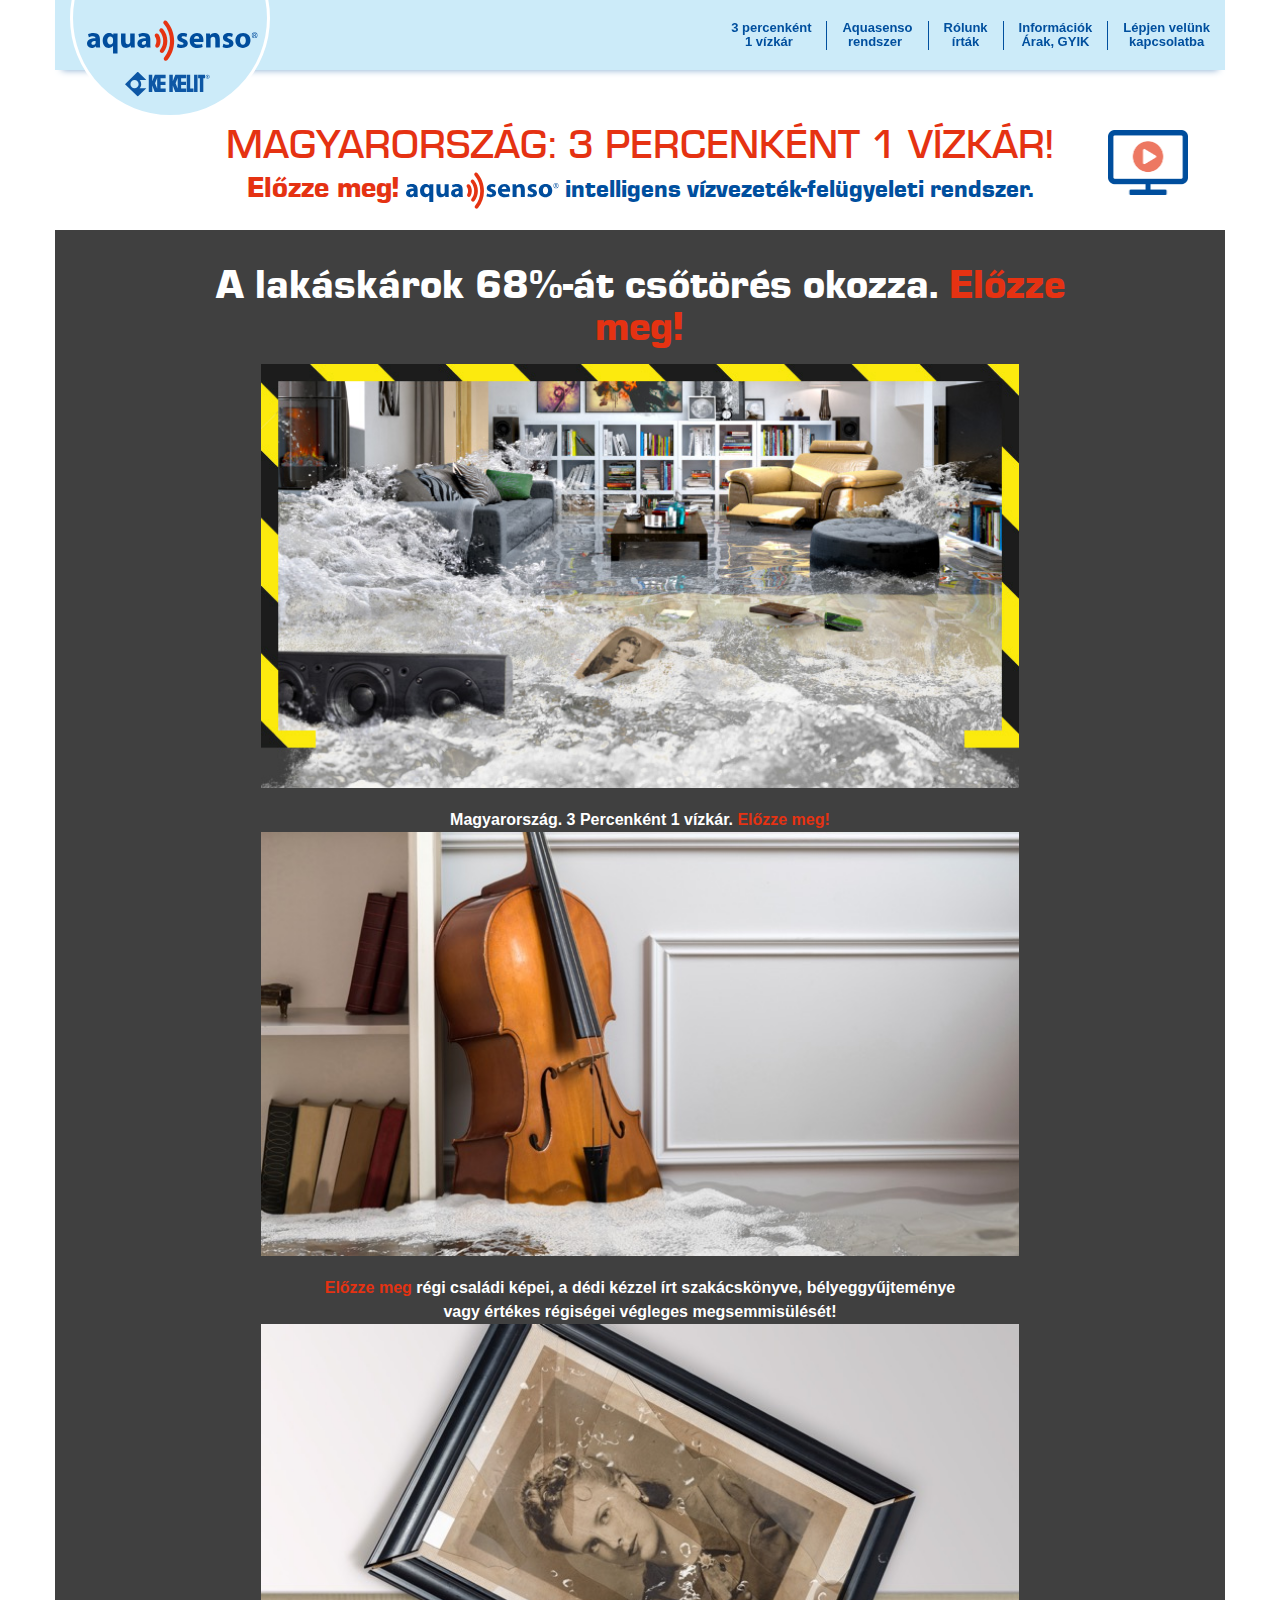
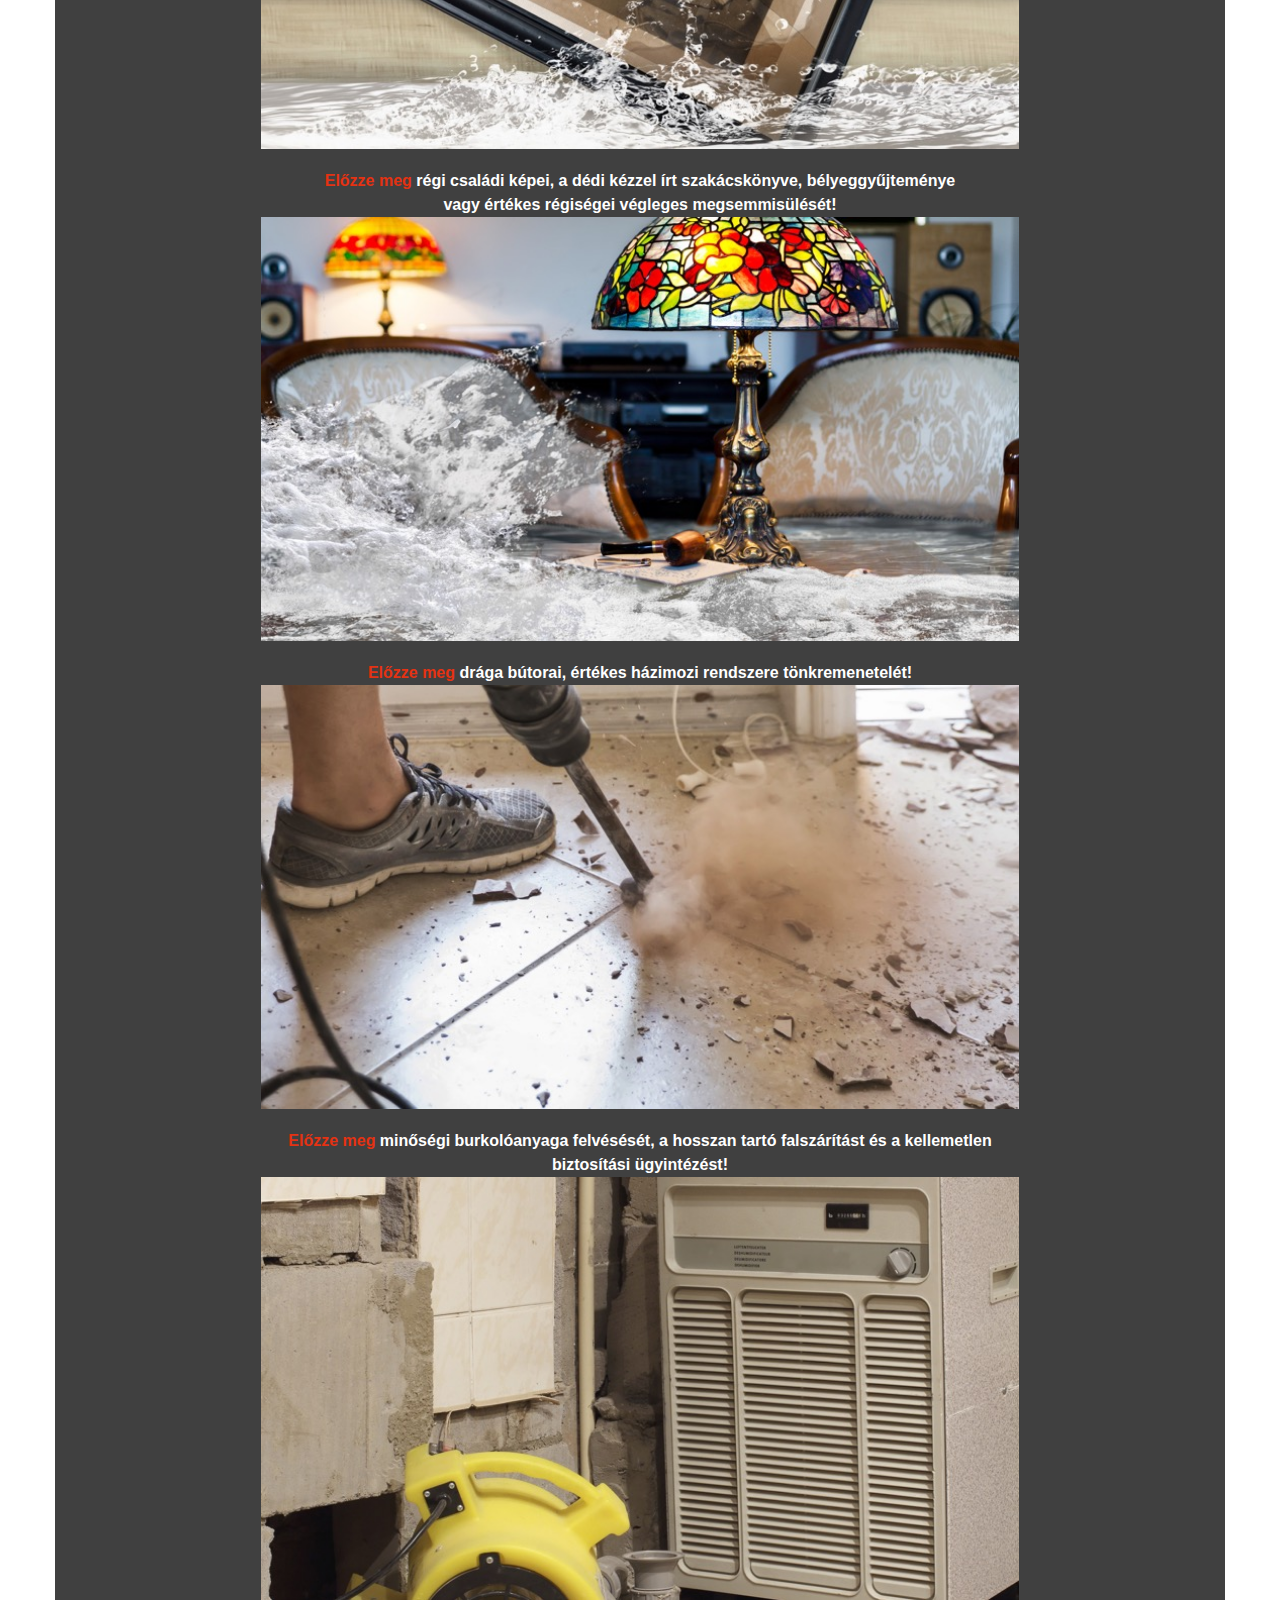
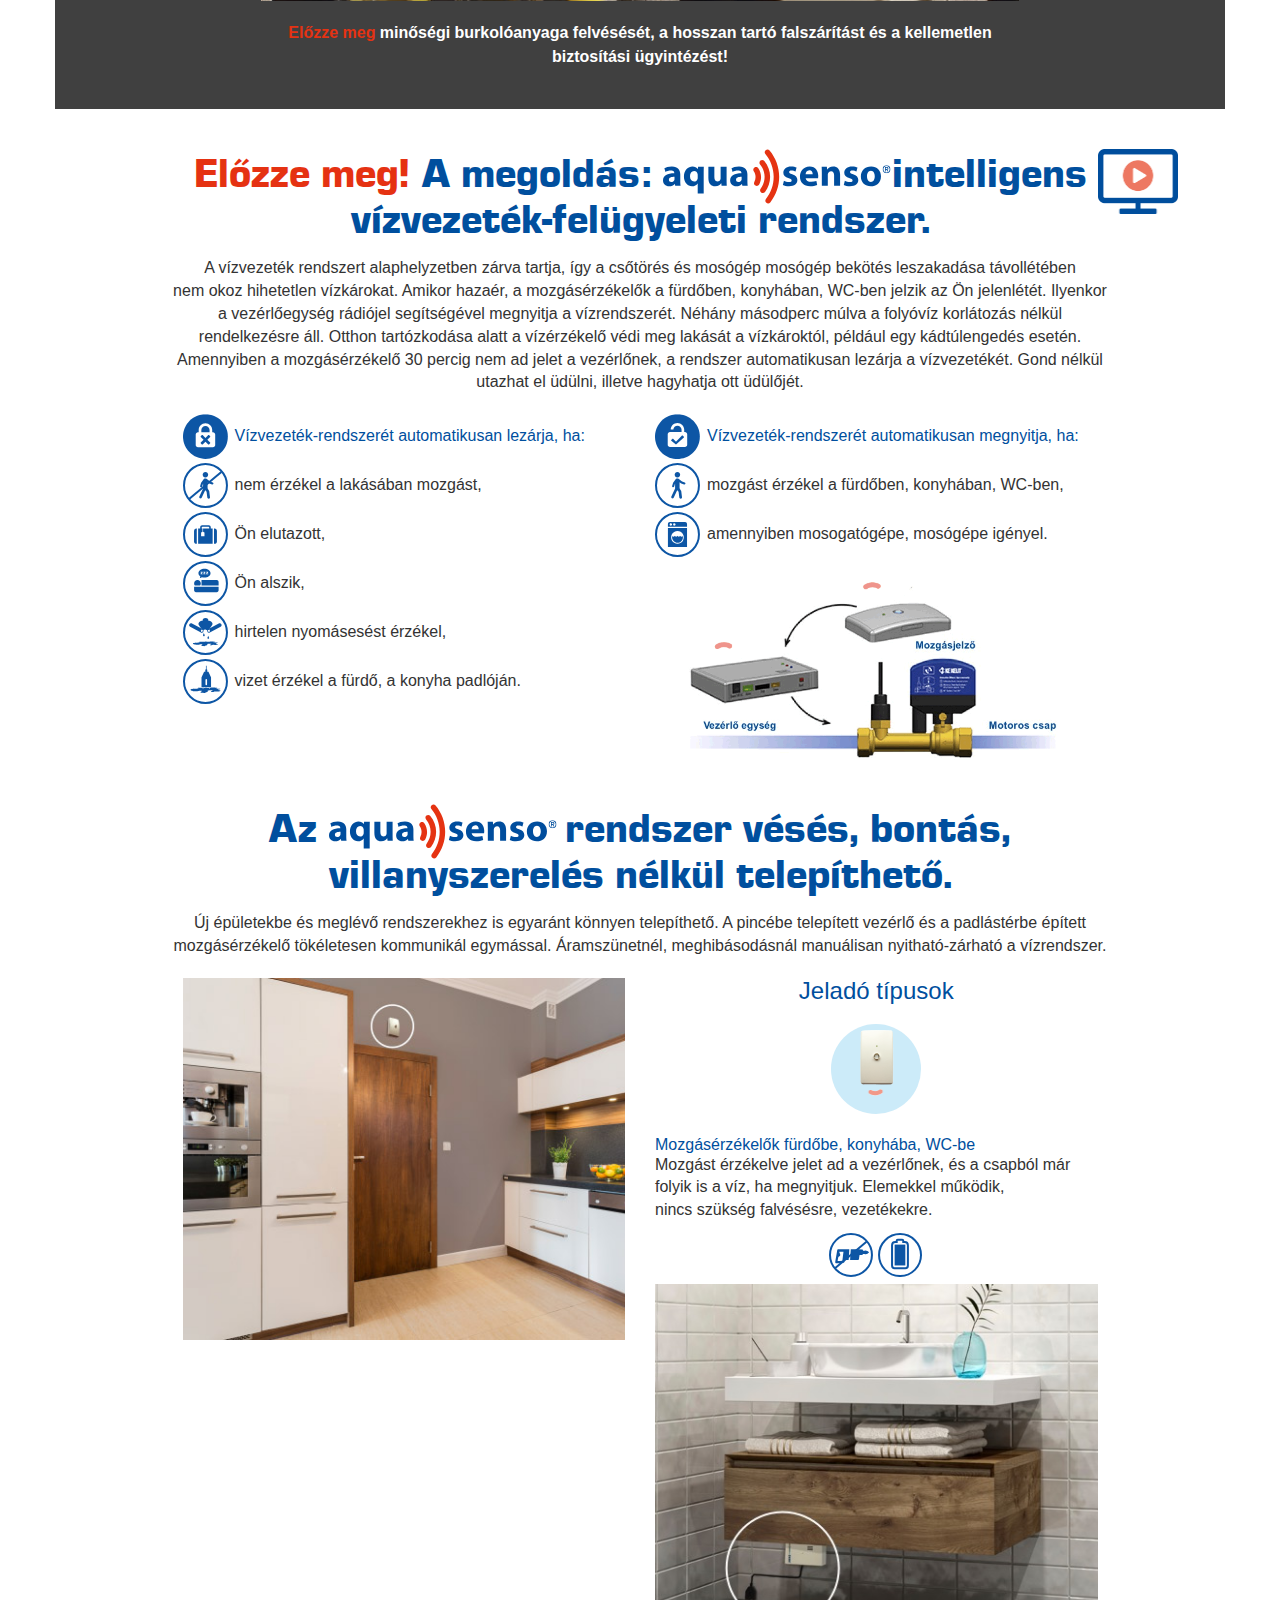
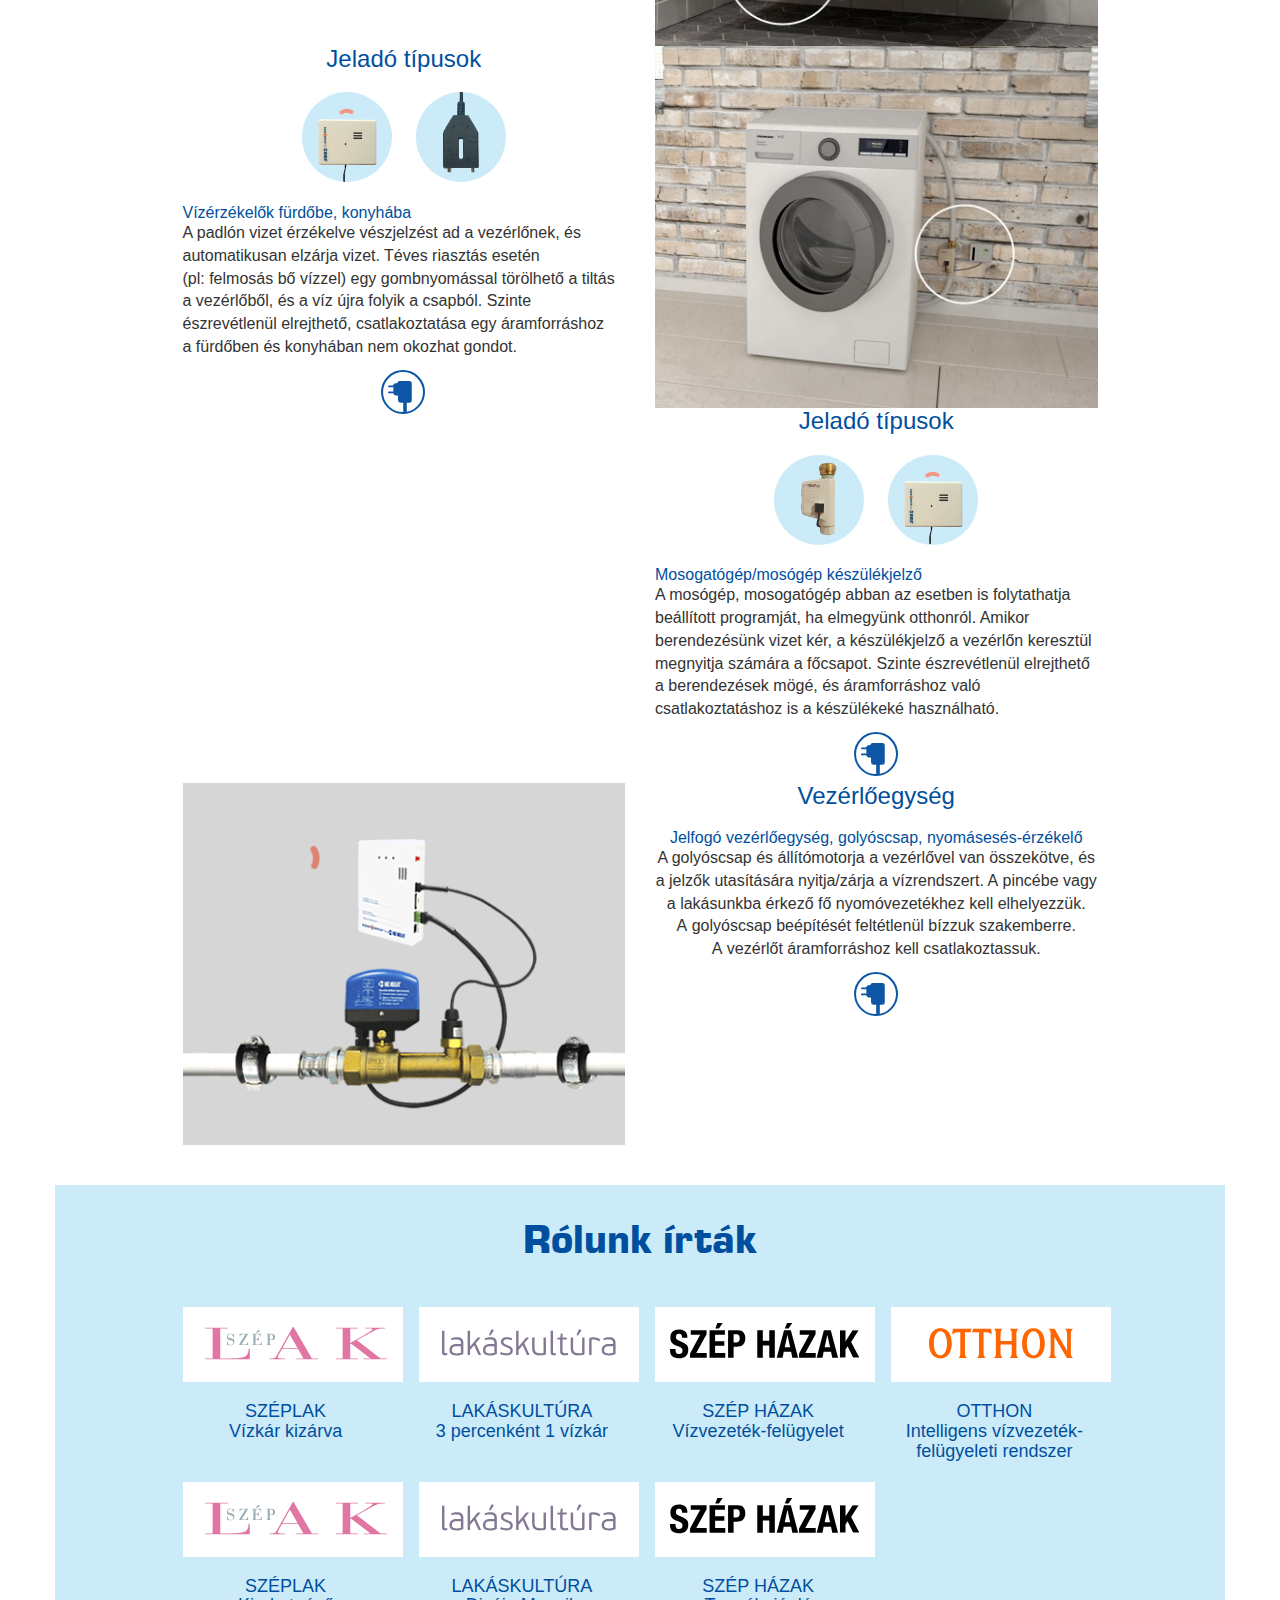
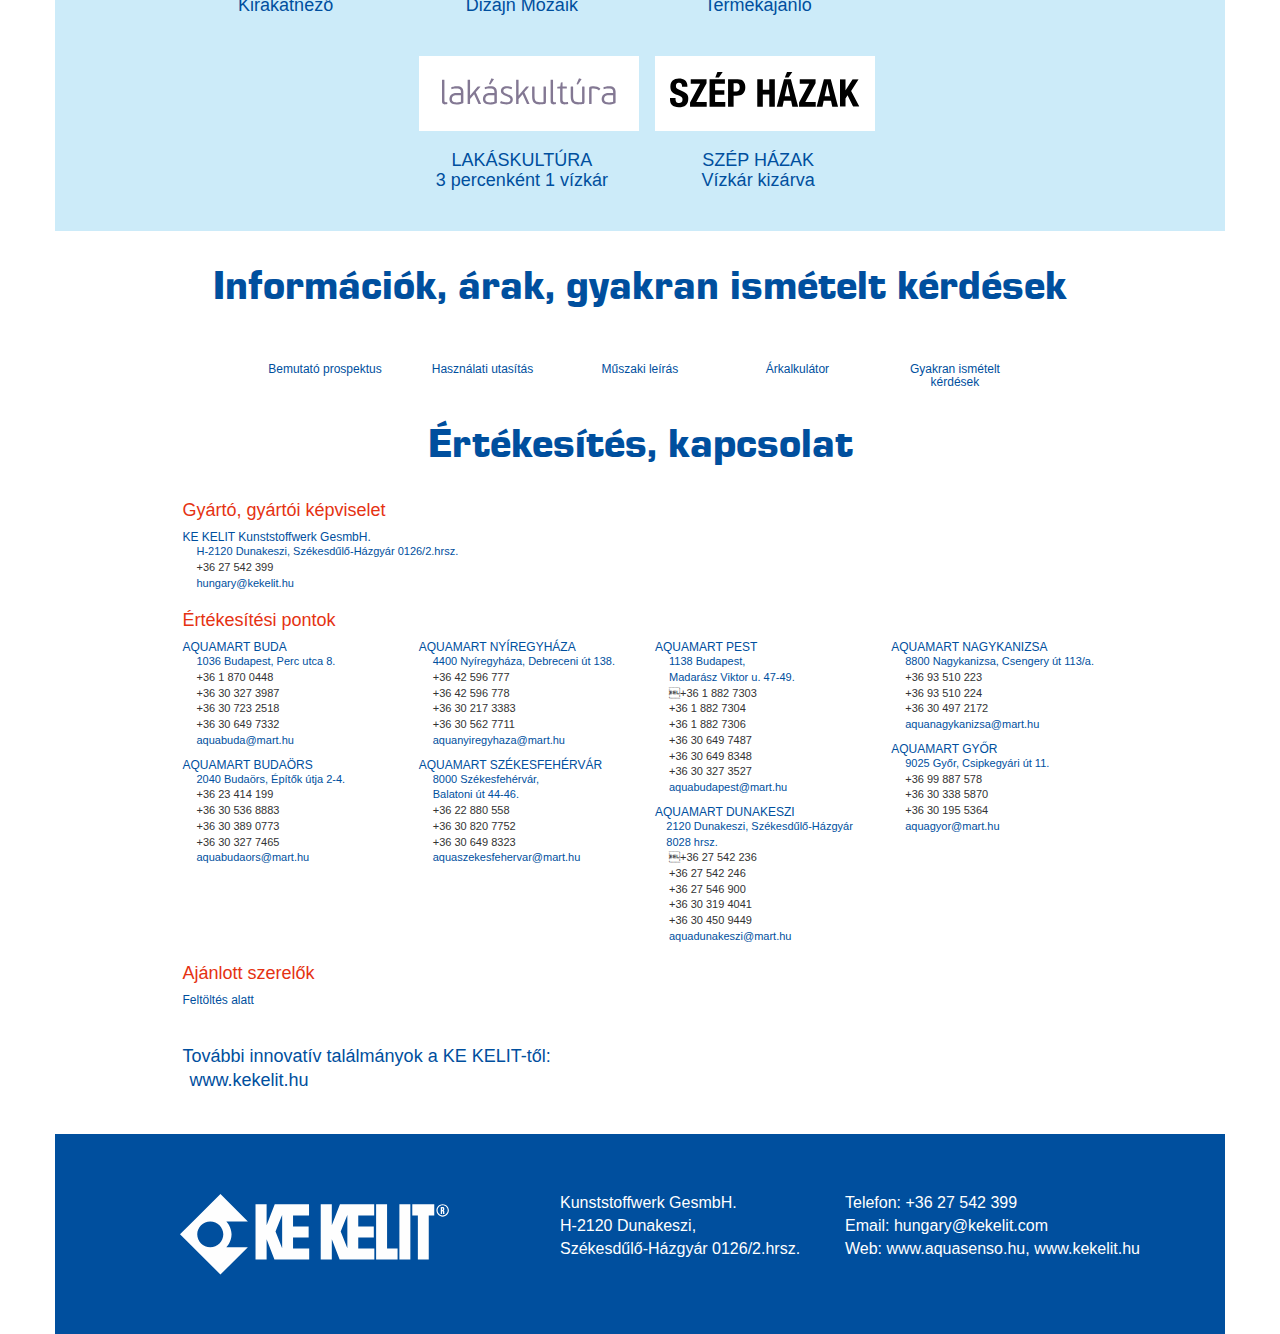
==== commit 296cc76e: "newspaper updates" ====
--- a/index.html
+++ b/index.html
@@ -202,10 +202,18 @@
                </a>
              </div><!--left-->
              <div class="col-xs-12  col-md-3 col-lg-3">
-             	<a href="images/section-8/Lakaskultura_kekelit.pdf" target="_blank">
-                   <img src="images/aquasenso-rolunk-logok-02.svg" alt=""/>
-                   <h3>LAKÁSKULTÚRA<br>3 percenként 1 vízkár</h3>
-             	</a>
+	             <a href="images/section-8/Lakaskultura_kekelit.pdf" target="_blank">
+	                <img src="images/aquasenso-rolunk-logok-02.svg" alt=""/>
+	                <h3>LAKÁSKULTÚRA<br>3 percenként 1 vízkár</h3>
+	             </a>
+							 <a href="images/section-8/Lakaskultura_dizajn-mozaik3.pdf" target="_blank">
+	                <img src="images/aquasenso-rolunk-logok-02.svg" alt=""/>
+	                <h3>LAKÁSKULTÚRA<br>Dizájn Mozaik</h3>
+	             </a>
+							 <a href="images/section-8/LKaug-hirdetes.pdf" target="_blank">
+									<img src="images/aquasenso-rolunk-logok-02.svg" alt=""/>
+									<h3>LAKÁSKULTÚRA<br>3 percenként 1 vízkár</h3>
+							 </a>
              </div><!--middle-->
              <div class="col-xs-12  col-md-3 col-lg-3">
                  <a href="images/section-8/szephazak_Kekelit145jav.pdf" target="_blank">
@@ -216,6 +224,10 @@
                     <img src="images/aquasenso-rolunk-logok-03.svg" alt=""/>
                     <h3>SZÉP HÁZAK <br> Termékajánló</h3>
                  </a>
+								 <a href="images/section-8/Kekelit-julius.pdf" target="_blank">
+										<img src="images/aquasenso-rolunk-logok-03.svg" alt=""/>
+										<h3>SZÉP HÁZAK <br> Vízkár kizárva</h3>
+								 </a>
              </div><!--middle-->
              <div class="col-xs-12  col-md-3 col-lg-3">
                  <a href="http://www.otthon.com/ihlet/praktikus/5014-intelligens-vizvezetek-felugyeleti-rendszer" target="_blank">
--- a/css/style.css
+++ b/css/style.css
@@ -1 +1 @@
-@font-face{font-family:'Eurostile';src:url("../fonts/Eurostile-Regular.eot");src:url("../fonts/Eurostile-Regular.eot?#iefix") format("embedded-opentype"),url("../fonts/Eurostile-Regular.woff") format("woff"),url("../fonts/Eurostile-Regular.ttf") format("truetype"),url("../fonts/Eurostile-Regular.svg#0735d0efaf6e6016391f5c60ce634c8d") format("svg");font-style:normal;font-weight:400}@font-face{font-family:'EurostileBla';src:url("../fonts/Eurostile-Black.eot");src:url("../fonts/Eurostile-Black.eot?#iefix") format("embedded-opentype"),url("../fonts/Eurostile-Black.woff") format("woff"),url("../fonts/Eurostile-Black.ttf") format("truetype"),url("../fonts/Eurostile-Black.svg#cfee27e13121409057dc725e71a5ef2e") format("svg");font-style:normal;font-weight:400}@font-face{font-family:'EurostileMed';src:url("../fonts/Eurostile-Medium.eot");src:url("../fonts/Eurostile-Medium.eot?#iefix") format("embedded-opentype"),url("../fonts/Eurostile-Medium.woff") format("woff"),url("../fonts/Eurostile-Medium.ttf") format("truetype"),url("../fonts/Eurostile-Medium.svg#0433b0a69aa89ec7abd38ecfca31bb5e") format("svg");font-style:normal;font-weight:400}body{font-size:16px;text-align:center;margin-top:90px}h1{font-size:28px;color:#004f9e;font-family:EurostileBla,Arial,sans-serif;line-height:100%;margin-top:0}h1 span{color:#e53212 !important}@media (min-width: 992px){h1{font-size:42px}}h2{font-size:24px;color:#004f9e;margin-bottom:20px;margin-top:0px}h5{color:#004f9e;font-size:16px;margin-bottom:0px;margin-top:15px}.double-margin-p{margin-bottom:20px}i.header-brand img{width:145px;height:36px}@media (min-width: 992px){i.header-brand img{width:230px;height:56px}}a{color:#004f9e}a:hover,a:active,a:focus{color:#004f9e;text-decoration:underline}.owl-theme .owl-controls .owl-buttons [class*="owl-"]{display:none}@media (min-width: 992px){.owl-theme .owl-controls .owl-buttons [class*="owl-"]{font-size:100px;padding:0;display:inline-block;cursor:pointer;color:#999;top:50%;margin-top:-110px;position:absolute;background:transparent}}.owl-theme .owl-controls .owl-page.active span,.owl-theme .owl-controls.clickable .owl-page:hover span{background:#004f9e}.owl-theme .owl-controls .owl-page span{background:gray}.owl-theme .owl-controls .owl-buttons .owl-prev{left:0px}.owl-theme .owl-controls .owl-buttons .owl-next{right:0px}@media (min-width: 992px){.owl-pagination{display:none}}.owl-theme .owl-controls{text-align:center;margin-top:15px}@media (min-width: 992px){.owl-theme .owl-controls{margin-top:0px}}@media (min-width: 768px) and (max-width: 991px){.navbar-collapse.collapse{display:none !important}.navbar-collapse.collapse.in{display:block !important}.navbar-header .collapse,.navbar-toggle{display:block !important}.navbar-header{float:none}}.navbar-collapse{margin-top:30px}@media (min-width: 992px){.navbar-collapse{margin-top:auto}}#nav{z-index:99999999}.navbar-header{min-height:70px}.navbar{min-height:70px;margin-bottom:10px;border:none;border-radius:0}@media (min-width: 768px){.navbar{margin-bottom:20px}}.navbar-right{margin-right:0}.navbar-default{background-color:#ccebf9;border-color:none;box-shadow:0px 7px 7px -7px #7fa7ce}.navbar-default .navbar-nav>li>a{color:#004f9e;font-size:13px;line-height:110%;text-align:left;padding-top:20px;padding-bottom:20px;font-weight:bold}@media (min-width: 992px){.navbar-default .navbar-nav>li>a{margin-top:21px;padding-top:0;padding-bottom:0;border-right:1px solid;text-align:center}}.navbar-default .navbar-nav>li>a span{display:auto}@media (min-width: 992px){.navbar-default .navbar-nav>li>a span{display:block}}.navbar-default .navbar-nav>li>a:focus,.navbar-default .navbar-nav>li>a:hover{color:#e53212}.navbar-default .navbar-nav>li{width:100%}@media (min-width: 992px){.navbar-default .navbar-nav>li{width:auto}}.navbar-default .navbar-nav>li:last-child>a{border-right:none}.navbar-default .navbar-collapse,.navbar-default .navbar-form{border-color:#fff}.navbar-default .navbar-toggle{border-color:none}.navbar-default .navbar-toggle .icon-bar{background-color:#ccebf9}.navbar-default .navbar-toggle:focus,.navbar-default .navbar-toggle:hover{background-color:#e53212}.navbar-toggle{position:relative;float:right;padding:9px 10px;margin-top:19px;margin-right:15px;margin-bottom:8px;background-color:#004f9e;background-image:none;border:none;border-radius:0px}.circle-brand{height:200px;width:200px;border-radius:100px;border:3px solid white;margin-top:-97px;background-color:#ccebf9}.circle-brand a:first-child img{z-index:999;position:absolute;top:20px;left:32px}.circle-brand a:last-child img{top:72px;position:absolute;left:70px}.fa-television{margin-left:5px}section,footer{display:-webkit-box;display:-ms-flexbox;display:flex;-webkit-box-align:center;-ms-flex-align:center;align-items:center;padding:25px 0}@media (min-width: 992px){section,footer{padding:40px 0}}.section-1{padding-bottom:0px;min-height:auto}.section-1 .feeling-img{width:100%;height:auto}.section-1 .video-1{position:relative;margin-bottom:5px}@media (min-width: 1200px){.section-1 .video-1{position:absolute;top:0px;left:90%}}.section-1 .feeling-h1{color:#e53212;font-family:EurostileMed,Arial,sans-serif;margin-bottom:0px;font-size:24px}@media (min-width: 778px){.section-1 .feeling-h1{font-size:28px}}@media (min-width: 992px){.section-1 .feeling-h1{font-size:42px}}.section-1 .feeling-h1 span{display:block}@media (min-width: 500px){.section-1 .feeling-h1 span{display:inline}}.section-1 h2{font-size:25px;font-family:EurostileBla,Arial,sans-serif;margin-bottom:5px}@media (min-width: 1200px){.section-1 h2{margin-bottom:20px}}@media (min-width: 500px){.section-1 h2{padding:0 15px}}.section-1 h2 span{color:#e53212;font-size:30px;display:block}@media (min-width: 500px){.section-1 h2 span{display:inline}}.section-1 i.header-brand img{margin-right:0px}@media (min-width: 992px){.section-1 i.header-brand img{width:153px;height:38px}}.section-1 .feeling-pattern{background-image:url(../images/aquasenso-pattern.svg),url(../images/aquasenso-pattern.svg);background-repeat:repeat-x, repeat-x;background-position:left bottom, left top;padding:1px 0;margin:10px 0}@media (min-width: 768px){.section-1 .feeling-pattern{display:none}}.section-1 .feeling-mobile{width:100%;background-image:url(../images/aquasenso_feeling-mobile@x2.jpg);height:340px;margin:9px 0;background-size:665px 408px;background-repeat:no-repeat;background-position:-65px 0px}@media (min-width: 450px){.section-1 .feeling-mobile{background-position:0px -80px;background-size:cover;height:190px}}@media (min-width: 600px){.section-1 .feeling-mobile{background-position:0px -120px;background-size:cover}}@media (min-width: 768px){.section-1 .feeling-mobile{display:none}}.section-1 .col-xs-12{padding:0px}@media (min-width: 768px){.section-1 .col-xs-12{padding-right:15px;padding-left:15px}}.section-2{background-color:#404040}.section-2 h1{color:#fff}.section-2 p{color:#fff;font-weight:bold;line-height:24px;margin-top:20px;margin-bottom:0px}.section-2 p span{color:#e53212}.section-4 .carousel-img img,.section-2 .carousel-img img{width:100% !important;height:auto !important}.section-3 .nav>li{margin-bottom:4px;display:-webkit-box;display:-ms-flexbox;display:flex;-webkit-box-align:center;-ms-flex-align:center;align-items:center}.section-3 .nav>li:first-child{color:#004f9e;font-weight:500}.section-3 .nav>li:last-child{margin-bottom:30px}@media (min-width: 992px){.section-3 .nav>li:last-child{margin-bottom:0px}}.section-3 i{min-height:45px;min-width:52px}.section-3 .video-1{position:relative;margin-bottom:5px}@media (min-width: 1200px){.section-3 .video-1{position:absolute;top:0px;left:97%}}@media (min-width: 992px){.section-4{padding-top:0px}}.section-4 h1 br{display:none}@media (min-width: 992px){.section-4 h1 br{display:block}}.section-4 h2{margin-top:20px}@media (min-width: 992px){.section-4 h2{margin-top:0px}}.section-4 .icon-01{background-image:url(../images/aquasenso-icon-01.svg)}.section-4 .icon-02{background-image:url(../images/aquasenso-icon-02.svg)}.section-4 i.icon-big{width:90px;height:90px;background-color:#ccebf9;border-radius:80px;background-image:none;margin:0 10px}.section-4 i.icon-big.icon-01{background-image:url(../images/section-4-img/aquasenso-icon-big-01.png);background-repeat:no-repeat;background-size:35px 56px;background-position:center 5px}.section-4 i.icon-big.icon-02,.section-4 i.icon-big.icon-05{background-image:url(../images/section-4-img/aquasenso-icon-big-02.png);background-repeat:no-repeat;background-size:60px auto;background-position:center bottom}.section-4 i.icon-big.icon-03{background-image:url(../images/section-4-img/aquasenso-icon-big-03.png);background-repeat:no-repeat;background-size:39.5% auto;background-position:center top}.section-4 i.icon-big.icon-04{background-image:url(../images/section-4-img/aquasenso-icon-big-04.png);background-repeat:no-repeat;background-size:39.5% auto;background-position:center center}.section-4 .icon-flash{position:absolute;margin:65px -21px 0}.section-4 .icon-02 .icon-flash,.section-4 .icon-05 .icon-flash{position:absolute;margin:3px -21px 0;-ms-transform:rotate(180deg);-webkit-transform:rotate(180deg);transform:rotate(180deg)}.section-4 .owl-theme .owl-controls .owl-buttons [class*="owl-"]{display:none}@media (min-width: 992px){.section-4 .owl-theme .owl-controls .owl-buttons [class*="owl-"]{font-size:100px;padding:0;display:inline-block;cursor:pointer;color:#ccebf9;top:50%;margin-top:-85px;position:absolute}}.section-4 .owl-theme .owl-controls .owl-page.active span,.section-4 .owl-theme .owl-controls.clickable .owl-page:hover span{background:#004f9e}.section-4 .owl-theme .owl-controls .owl-page span{background:gray}.section-4 .owl-theme .owl-controls .owl-buttons .owl-prev{left:-40px}.section-4 .owl-theme .owl-controls .owl-buttons .owl-next{right:-40px}@media (min-width: 992px){.section-4 .owl-pagination{display:none}}.section-4 .owl-theme .owl-controls{text-align:center;margin-top:15px}@media (min-width: 992px){.section-4 .owl-theme .owl-controls{margin-top:0px}}.section-4 i,.section-5 i{width:45px;height:45px;display:inline-block}.section-4 .icon-03,.section-5 .icon-03{background-image:url(../images/aquasenso-icon-03.svg)}.section-4 i.header-brand,.section-5 i.header-brand{width:145px;height:36px}@media (min-width: 992px){.section-4 i.header-brand,.section-5 i.header-brand{width:219px !important;height:56px;margin-right:7px}}.section-5{padding-top:0}@media (min-width: 992px){.section-5 h1{margin-bottom:70px}}.section-5 .img-margin{margin-top:20px}@media (min-width: 992px){.section-5 .img-margin{margin-top:0px}}.section-6{background-color:#004f9e;min-height:200px;color:#fff}.section-6 a{color:#fff}.section-6 a:hover,.section-6 a:focus,.section-6 a:active{color:#fff;text-decoration:underline}.section-6 img{margin-bottom:20px}@media (min-width: 992px){.section-6 img{margin-bottom:0px}}@media (min-width: 992px){.section-6 p{margin-bottom:0px}}.section-7{font-size:11px;padding-top:0}.section-7 i{width:14px;line-height:1.5}.section-7 .nav>li{display:-webkit-box;display:-ms-flexbox;display:flex;-webkit-box-align:start;-ms-flex-align:start;align-items:flex-start}.section-7 .nav>li>a{padding:0}.section-7 .nav>li:last-child>a{color:#004f9e}.section-7 .nav>li:last-child>a:hover{background-color:transparent;text-decoration:underline}.section-7 address{margin-bottom:20px}@media (min-width: 992px){.section-7 address{margin-bottom:0px}}.section-7 h2{margin-bottom:0;margin-top:40px;font-size:18px}.section-7 h2 i{color:#000;margin-right:7px}.section-7 h6,.section-9 h6{color:#004f9e;margin-bottom:0}.section-7 h3,.section-9 h3{color:#e53212;font-size:18px;margin-bottom:0}.section-8{background-color:#ccebf9}.section-8 h3{color:#004f9e;font-size:18px;margin-bottom:20px}@media (min-width: 992px){.section-8 h3{margin-bottom:0}}.section-8 h1{margin-bottom:10px}@media (min-width: 992px){.section-8 h1{margin-bottom:40px}}.section-8 img{background-color:#fff}.section-8 .col-lg-3 a:nth-of-type(2) img{margin-top:0px}@media (min-width: 992px){.section-8 .col-lg-3 a:nth-of-type(2) img{margin-top:40px}}.section-9 .fa{font-size:48px;color:#004f9e}.section-9 h1{margin-bottom:10px}@media (min-width: 992px){.section-9 h1{margin-bottom:40px}}.section-9 h6{margin-bottom:20px}@media (min-width: 992px){.section-9 h6{margin-bottom:0}}.social-icons{text-align:center}.social-icons .fa{font-size:2em}.social-icons .fa{border-radius:50%;width:50px;height:50px;line-height:50px;text-align:center;background:red;color:white}.social-icons .fa:hover{background:gray}.social-icons .nav li{display:inline-block;margin:0px 5px}.social-icons .nav li a{padding:0px}.social-icons .nav li a:hover{background:transparent}
+@font-face{font-family:'Eurostile';src:url("../fonts/Eurostile-Regular.eot");src:url("../fonts/Eurostile-Regular.eot?#iefix") format("embedded-opentype"),url("../fonts/Eurostile-Regular.woff") format("woff"),url("../fonts/Eurostile-Regular.ttf") format("truetype"),url("../fonts/Eurostile-Regular.svg#0735d0efaf6e6016391f5c60ce634c8d") format("svg");font-style:normal;font-weight:400}@font-face{font-family:'EurostileBla';src:url("../fonts/Eurostile-Black.eot");src:url("../fonts/Eurostile-Black.eot?#iefix") format("embedded-opentype"),url("../fonts/Eurostile-Black.woff") format("woff"),url("../fonts/Eurostile-Black.ttf") format("truetype"),url("../fonts/Eurostile-Black.svg#cfee27e13121409057dc725e71a5ef2e") format("svg");font-style:normal;font-weight:400}@font-face{font-family:'EurostileMed';src:url("../fonts/Eurostile-Medium.eot");src:url("../fonts/Eurostile-Medium.eot?#iefix") format("embedded-opentype"),url("../fonts/Eurostile-Medium.woff") format("woff"),url("../fonts/Eurostile-Medium.ttf") format("truetype"),url("../fonts/Eurostile-Medium.svg#0433b0a69aa89ec7abd38ecfca31bb5e") format("svg");font-style:normal;font-weight:400}body{font-size:16px;text-align:center;margin-top:90px}h1{font-size:28px;color:#004f9e;font-family:EurostileBla,Arial,sans-serif;line-height:100%;margin-top:0}h1 span{color:#e53212 !important}@media (min-width: 992px){h1{font-size:42px}}h2{font-size:24px;color:#004f9e;margin-bottom:20px;margin-top:0px}h5{color:#004f9e;font-size:16px;margin-bottom:0px;margin-top:15px}.double-margin-p{margin-bottom:20px}i.header-brand img{width:145px;height:36px}@media (min-width: 992px){i.header-brand img{width:230px;height:56px}}a{color:#004f9e}a:hover,a:active,a:focus{color:#004f9e;text-decoration:underline}.owl-theme .owl-controls .owl-buttons [class*="owl-"]{display:none}@media (min-width: 992px){.owl-theme .owl-controls .owl-buttons [class*="owl-"]{font-size:100px;padding:0;display:inline-block;cursor:pointer;color:#999;top:50%;margin-top:-110px;position:absolute;background:transparent}}.owl-theme .owl-controls .owl-page.active span,.owl-theme .owl-controls.clickable .owl-page:hover span{background:#004f9e}.owl-theme .owl-controls .owl-page span{background:gray}.owl-theme .owl-controls .owl-buttons .owl-prev{left:0px}.owl-theme .owl-controls .owl-buttons .owl-next{right:0px}@media (min-width: 992px){.owl-pagination{display:none}}.owl-theme .owl-controls{text-align:center;margin-top:15px}@media (min-width: 992px){.owl-theme .owl-controls{margin-top:0px}}@media (min-width: 768px) and (max-width: 991px){.navbar-collapse.collapse{display:none !important}.navbar-collapse.collapse.in{display:block !important}.navbar-header .collapse,.navbar-toggle{display:block !important}.navbar-header{float:none}}.navbar-collapse{margin-top:30px}@media (min-width: 992px){.navbar-collapse{margin-top:auto}}#nav{z-index:99999999}.navbar-header{min-height:70px}.navbar{min-height:70px;margin-bottom:10px;border:none;border-radius:0}@media (min-width: 768px){.navbar{margin-bottom:20px}}.navbar-right{margin-right:0}.navbar-default{background-color:#ccebf9;border-color:none;box-shadow:0px 7px 7px -7px #7fa7ce}.navbar-default .navbar-nav>li>a{color:#004f9e;font-size:13px;line-height:110%;text-align:left;padding-top:20px;padding-bottom:20px;font-weight:bold}@media (min-width: 992px){.navbar-default .navbar-nav>li>a{margin-top:21px;padding-top:0;padding-bottom:0;border-right:1px solid;text-align:center}}.navbar-default .navbar-nav>li>a span{display:auto}@media (min-width: 992px){.navbar-default .navbar-nav>li>a span{display:block}}.navbar-default .navbar-nav>li>a:focus,.navbar-default .navbar-nav>li>a:hover{color:#e53212}.navbar-default .navbar-nav>li{width:100%}@media (min-width: 992px){.navbar-default .navbar-nav>li{width:auto}}.navbar-default .navbar-nav>li:last-child>a{border-right:none}.navbar-default .navbar-collapse,.navbar-default .navbar-form{border-color:#fff}.navbar-default .navbar-toggle{border-color:none}.navbar-default .navbar-toggle .icon-bar{background-color:#ccebf9}.navbar-default .navbar-toggle:focus,.navbar-default .navbar-toggle:hover{background-color:#e53212}.navbar-toggle{position:relative;float:right;padding:9px 10px;margin-top:19px;margin-right:15px;margin-bottom:8px;background-color:#004f9e;background-image:none;border:none;border-radius:0px}.circle-brand{height:200px;width:200px;border-radius:100px;border:3px solid white;margin-top:-97px;background-color:#ccebf9}.circle-brand a:first-child img{z-index:999;position:absolute;top:20px;left:32px}.circle-brand a:last-child img{top:72px;position:absolute;left:70px}.fa-television{margin-left:5px}section,footer{display:-webkit-box;display:-ms-flexbox;display:flex;-webkit-box-align:center;-ms-flex-align:center;align-items:center;padding:25px 0}@media (min-width: 992px){section,footer{padding:40px 0}}.section-1{padding-bottom:0px;min-height:auto}.section-1 .feeling-img{width:100%;height:auto}.section-1 .video-1{position:relative;margin-bottom:5px}@media (min-width: 1200px){.section-1 .video-1{position:absolute;top:0px;left:90%}}.section-1 .feeling-h1{color:#e53212;font-family:EurostileMed,Arial,sans-serif;margin-bottom:0px;font-size:24px}@media (min-width: 778px){.section-1 .feeling-h1{font-size:28px}}@media (min-width: 992px){.section-1 .feeling-h1{font-size:42px}}.section-1 .feeling-h1 span{display:block}@media (min-width: 500px){.section-1 .feeling-h1 span{display:inline}}.section-1 h2{font-size:25px;font-family:EurostileBla,Arial,sans-serif;margin-bottom:5px}@media (min-width: 1200px){.section-1 h2{margin-bottom:20px}}@media (min-width: 500px){.section-1 h2{padding:0 15px}}.section-1 h2 span{color:#e53212;font-size:30px;display:block}@media (min-width: 500px){.section-1 h2 span{display:inline}}.section-1 i.header-brand img{margin-right:0px}@media (min-width: 992px){.section-1 i.header-brand img{width:153px;height:38px}}.section-1 .feeling-pattern{background-image:url(../images/aquasenso-pattern.svg),url(../images/aquasenso-pattern.svg);background-repeat:repeat-x, repeat-x;background-position:left bottom, left top;padding:1px 0;margin:10px 0}@media (min-width: 768px){.section-1 .feeling-pattern{display:none}}.section-1 .feeling-mobile{width:100%;background-image:url(../images/aquasenso_feeling-mobile@x2.jpg);height:340px;margin:9px 0;background-size:665px 408px;background-repeat:no-repeat;background-position:-65px 0px}@media (min-width: 450px){.section-1 .feeling-mobile{background-position:0px -80px;background-size:cover;height:190px}}@media (min-width: 600px){.section-1 .feeling-mobile{background-position:0px -120px;background-size:cover}}@media (min-width: 768px){.section-1 .feeling-mobile{display:none}}.section-1 .col-xs-12{padding:0px}@media (min-width: 768px){.section-1 .col-xs-12{padding-right:15px;padding-left:15px}}.section-2{background-color:#404040}.section-2 h1{color:#fff}.section-2 p{color:#fff;font-weight:bold;line-height:24px;margin-top:20px;margin-bottom:0px}.section-2 p span{color:#e53212}.section-4 .carousel-img img,.section-2 .carousel-img img{width:100% !important;height:auto !important}.section-3 .nav>li{margin-bottom:4px;display:-webkit-box;display:-ms-flexbox;display:flex;-webkit-box-align:center;-ms-flex-align:center;align-items:center}.section-3 .nav>li:first-child{color:#004f9e;font-weight:500}.section-3 .nav>li:last-child{margin-bottom:30px}@media (min-width: 992px){.section-3 .nav>li:last-child{margin-bottom:0px}}.section-3 i{min-height:45px;min-width:52px}.section-3 .video-1{position:relative;margin-bottom:5px}@media (min-width: 1200px){.section-3 .video-1{position:absolute;top:0px;left:97%}}@media (min-width: 992px){.section-4{padding-top:0px}}.section-4 h1 br{display:none}@media (min-width: 992px){.section-4 h1 br{display:block}}.section-4 h2{margin-top:20px}@media (min-width: 992px){.section-4 h2{margin-top:0px}}.section-4 .icon-01{background-image:url(../images/aquasenso-icon-01.svg)}.section-4 .icon-02{background-image:url(../images/aquasenso-icon-02.svg)}.section-4 i.icon-big{width:90px;height:90px;background-color:#ccebf9;border-radius:80px;background-image:none;margin:0 10px}.section-4 i.icon-big.icon-01{background-image:url(../images/section-4-img/aquasenso-icon-big-01.png);background-repeat:no-repeat;background-size:35px 56px;background-position:center 5px}.section-4 i.icon-big.icon-02,.section-4 i.icon-big.icon-05{background-image:url(../images/section-4-img/aquasenso-icon-big-02.png);background-repeat:no-repeat;background-size:60px auto;background-position:center bottom}.section-4 i.icon-big.icon-03{background-image:url(../images/section-4-img/aquasenso-icon-big-03.png);background-repeat:no-repeat;background-size:39.5% auto;background-position:center top}.section-4 i.icon-big.icon-04{background-image:url(../images/section-4-img/aquasenso-icon-big-04.png);background-repeat:no-repeat;background-size:39.5% auto;background-position:center center}.section-4 .icon-flash{position:absolute;margin:65px -21px 0}.section-4 .icon-02 .icon-flash,.section-4 .icon-05 .icon-flash{position:absolute;margin:3px -21px 0;-ms-transform:rotate(180deg);-webkit-transform:rotate(180deg);transform:rotate(180deg)}.section-4 .owl-theme .owl-controls .owl-buttons [class*="owl-"]{display:none}@media (min-width: 992px){.section-4 .owl-theme .owl-controls .owl-buttons [class*="owl-"]{font-size:100px;padding:0;display:inline-block;cursor:pointer;color:#ccebf9;top:50%;margin-top:-85px;position:absolute}}.section-4 .owl-theme .owl-controls .owl-page.active span,.section-4 .owl-theme .owl-controls.clickable .owl-page:hover span{background:#004f9e}.section-4 .owl-theme .owl-controls .owl-page span{background:gray}.section-4 .owl-theme .owl-controls .owl-buttons .owl-prev{left:-40px}.section-4 .owl-theme .owl-controls .owl-buttons .owl-next{right:-40px}@media (min-width: 992px){.section-4 .owl-pagination{display:none}}.section-4 .owl-theme .owl-controls{text-align:center;margin-top:15px}@media (min-width: 992px){.section-4 .owl-theme .owl-controls{margin-top:0px}}.section-4 i,.section-5 i{width:45px;height:45px;display:inline-block}.section-4 .icon-03,.section-5 .icon-03{background-image:url(../images/aquasenso-icon-03.svg)}.section-4 i.header-brand,.section-5 i.header-brand{width:145px;height:36px}@media (min-width: 992px){.section-4 i.header-brand,.section-5 i.header-brand{width:219px !important;height:56px;margin-right:7px}}.section-5{padding-top:0}@media (min-width: 992px){.section-5 h1{margin-bottom:70px}}.section-5 .img-margin{margin-top:20px}@media (min-width: 992px){.section-5 .img-margin{margin-top:0px}}.section-6{background-color:#004f9e;min-height:200px;color:#fff}.section-6 a{color:#fff}.section-6 a:hover,.section-6 a:focus,.section-6 a:active{color:#fff;text-decoration:underline}.section-6 img{margin-bottom:20px}@media (min-width: 992px){.section-6 img{margin-bottom:0px}}@media (min-width: 992px){.section-6 p{margin-bottom:0px}}.section-7{font-size:11px;padding-top:0}.section-7 i{width:14px;line-height:1.5}.section-7 .nav>li{display:-webkit-box;display:-ms-flexbox;display:flex;-webkit-box-align:start;-ms-flex-align:start;align-items:flex-start}.section-7 .nav>li>a{padding:0}.section-7 .nav>li:last-child>a{color:#004f9e}.section-7 .nav>li:last-child>a:hover{background-color:transparent;text-decoration:underline}.section-7 address{margin-bottom:20px}@media (min-width: 992px){.section-7 address{margin-bottom:0px}}.section-7 h2{margin-bottom:0;margin-top:40px;font-size:18px}.section-7 h2 i{color:#000;margin-right:7px}.section-7 h6,.section-9 h6{color:#004f9e;margin-bottom:0}.section-7 h3,.section-9 h3{color:#e53212;font-size:18px;margin-bottom:0}.section-8{background-color:#ccebf9}.section-8 h3{color:#004f9e;font-size:18px;margin-bottom:20px}@media (min-width: 992px){.section-8 h3{margin-bottom:0}}.section-8 h1{margin-bottom:10px}@media (min-width: 992px){.section-8 h1{margin-bottom:40px}}.section-8 img{background-color:#fff}.section-8 .col-lg-3 a:nth-of-type(2) img,.section-8 .col-lg-3 a:nth-of-type(3) img{margin-top:0px}@media (min-width: 992px){.section-8 .col-lg-3 a:nth-of-type(2) img,.section-8 .col-lg-3 a:nth-of-type(3) img{margin-top:40px}}.section-9 .fa{font-size:48px;color:#004f9e}.section-9 h1{margin-bottom:10px}@media (min-width: 992px){.section-9 h1{margin-bottom:40px}}.section-9 h6{margin-bottom:20px}@media (min-width: 992px){.section-9 h6{margin-bottom:0}}.social-icons{text-align:center}.social-icons .fa{font-size:2em}.social-icons .fa{border-radius:50%;width:50px;height:50px;line-height:50px;text-align:center;background:red;color:white}.social-icons .fa:hover{background:gray}.social-icons .nav li{display:inline-block;margin:0px 5px}.social-icons .nav li a{padding:0px}.social-icons .nav li a:hover{background:transparent}
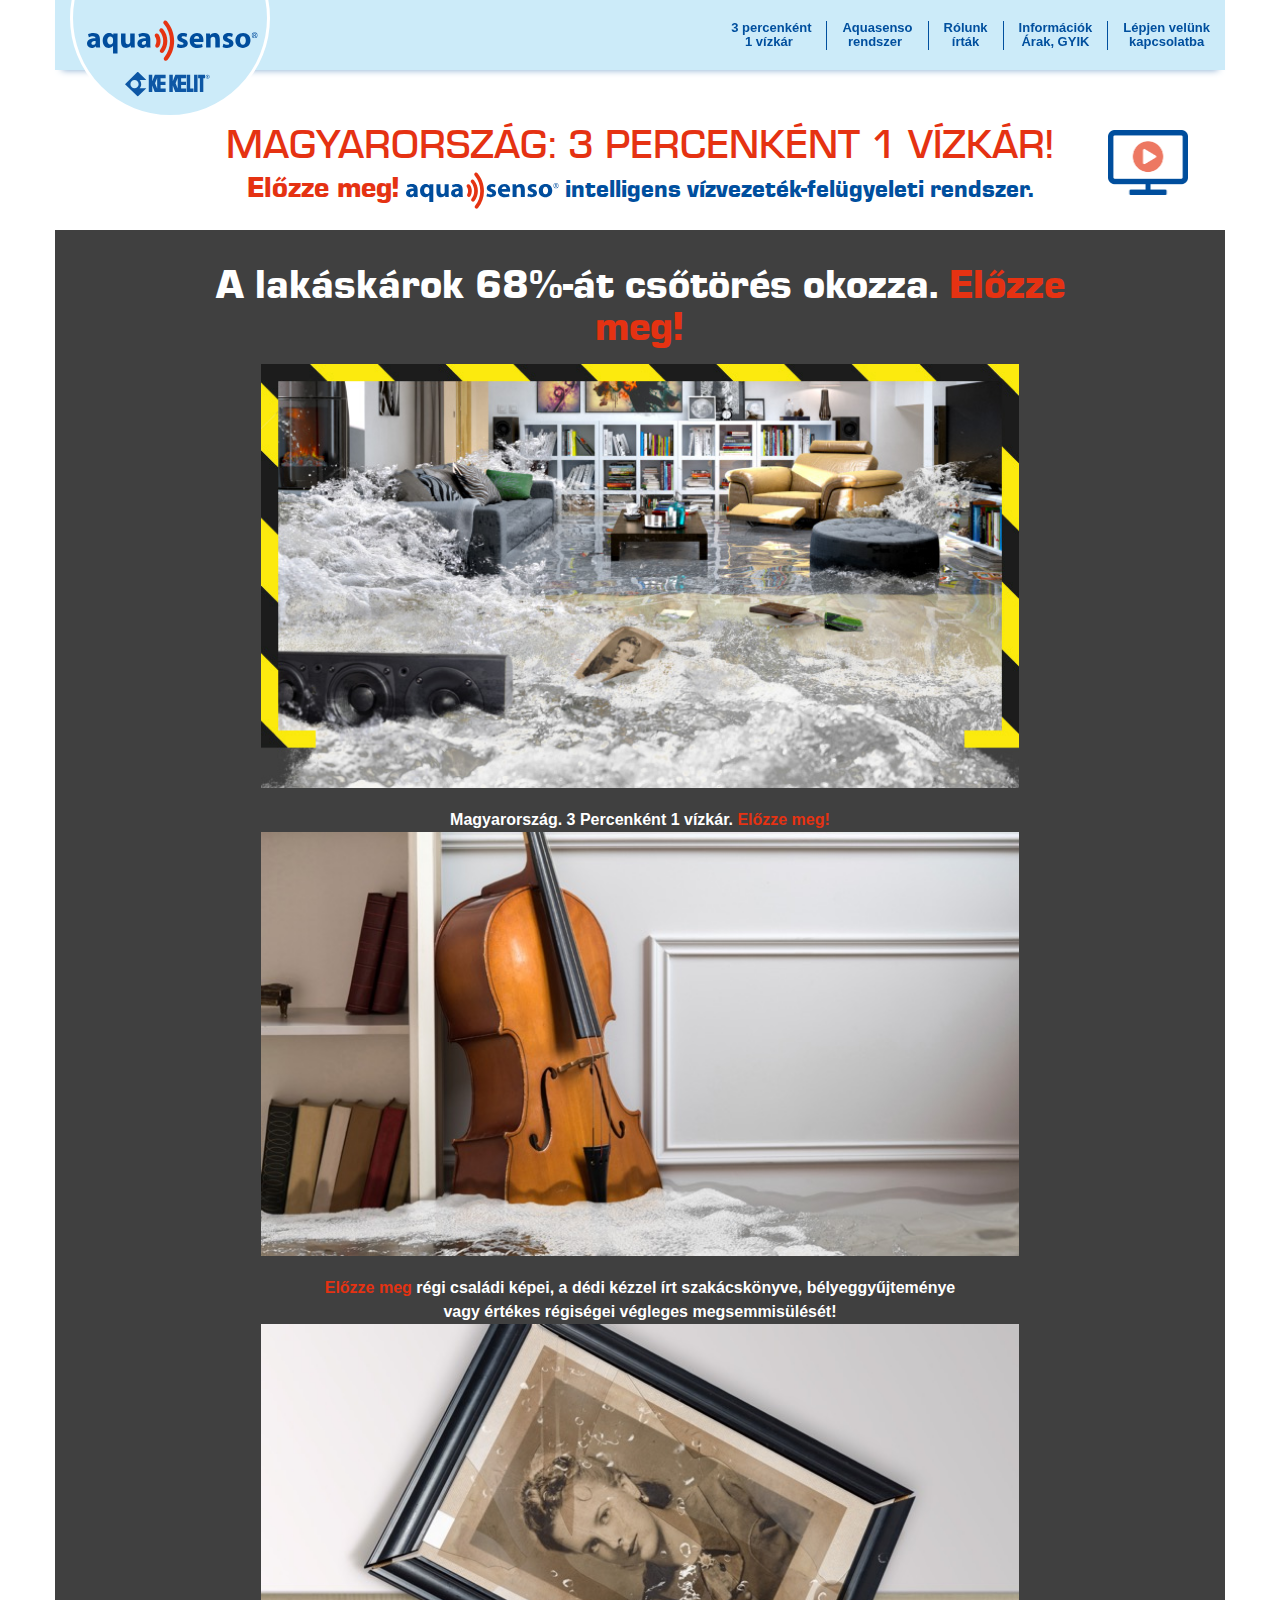
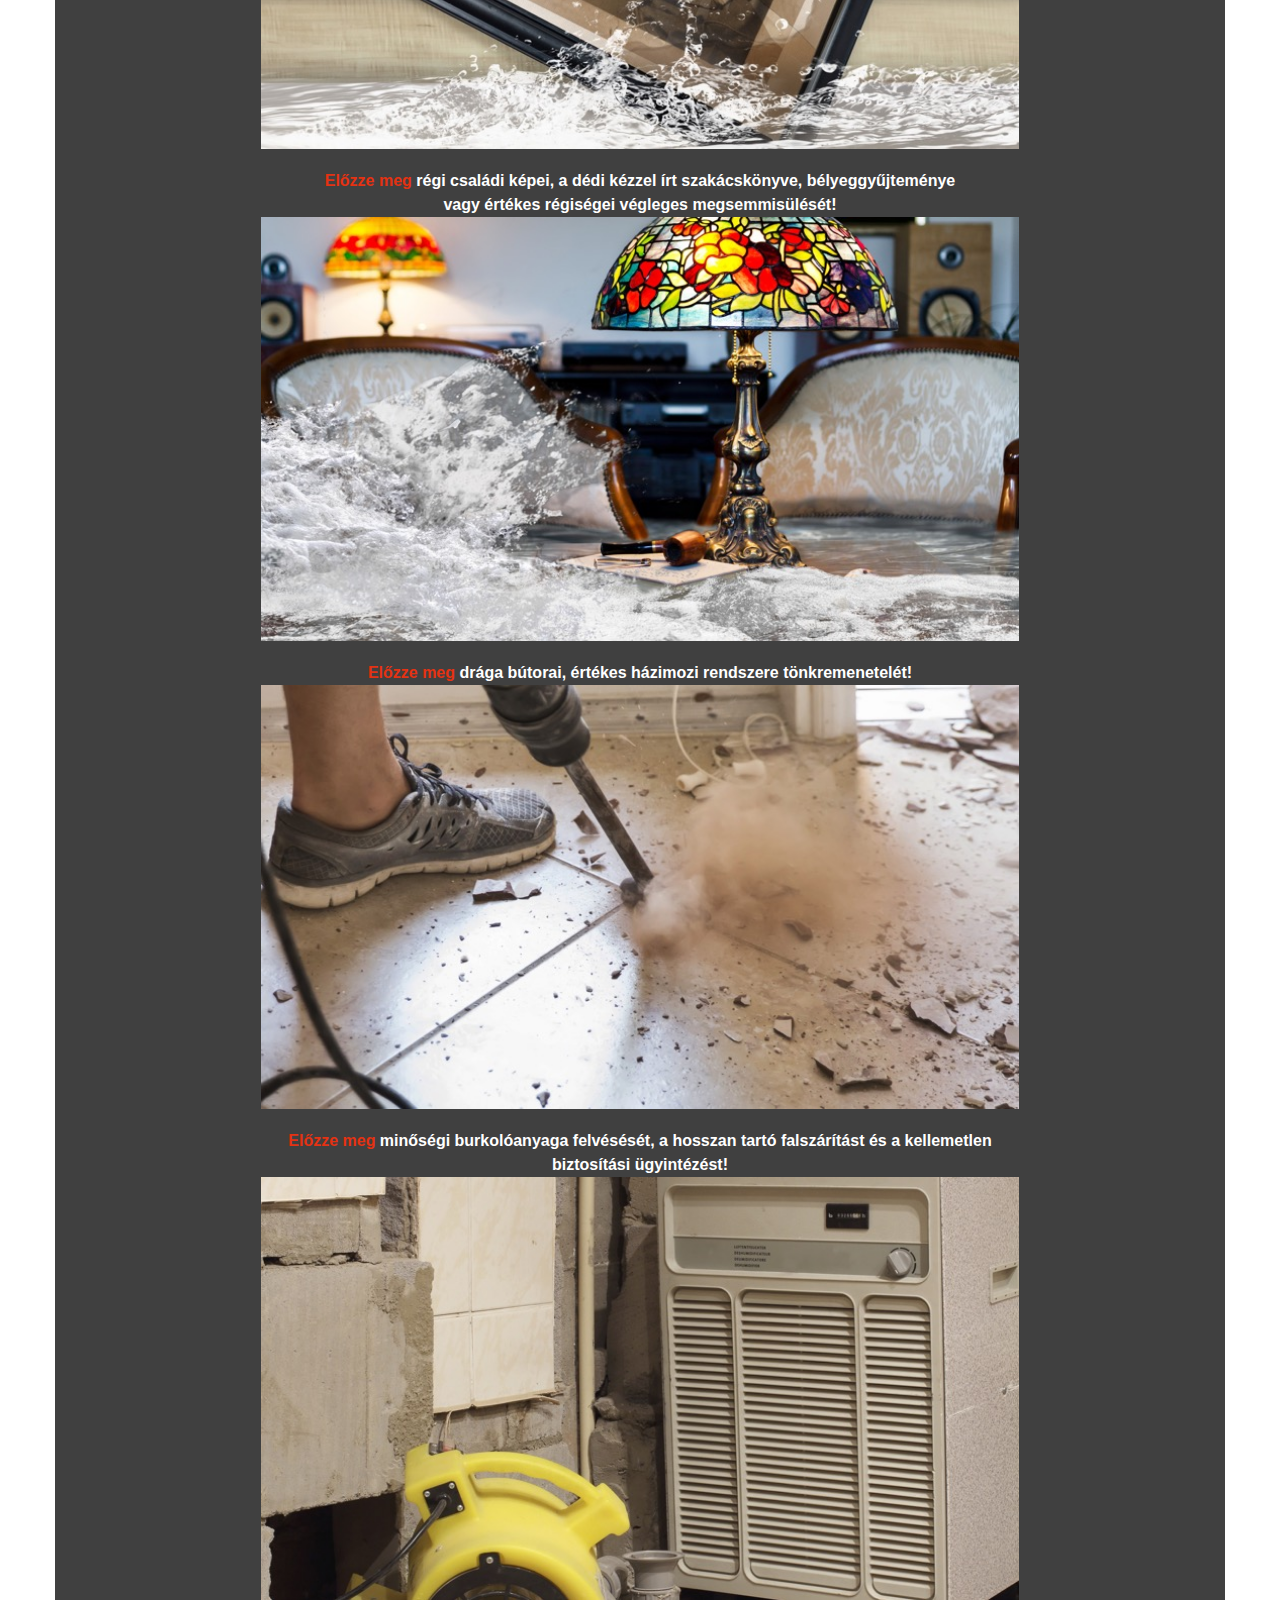
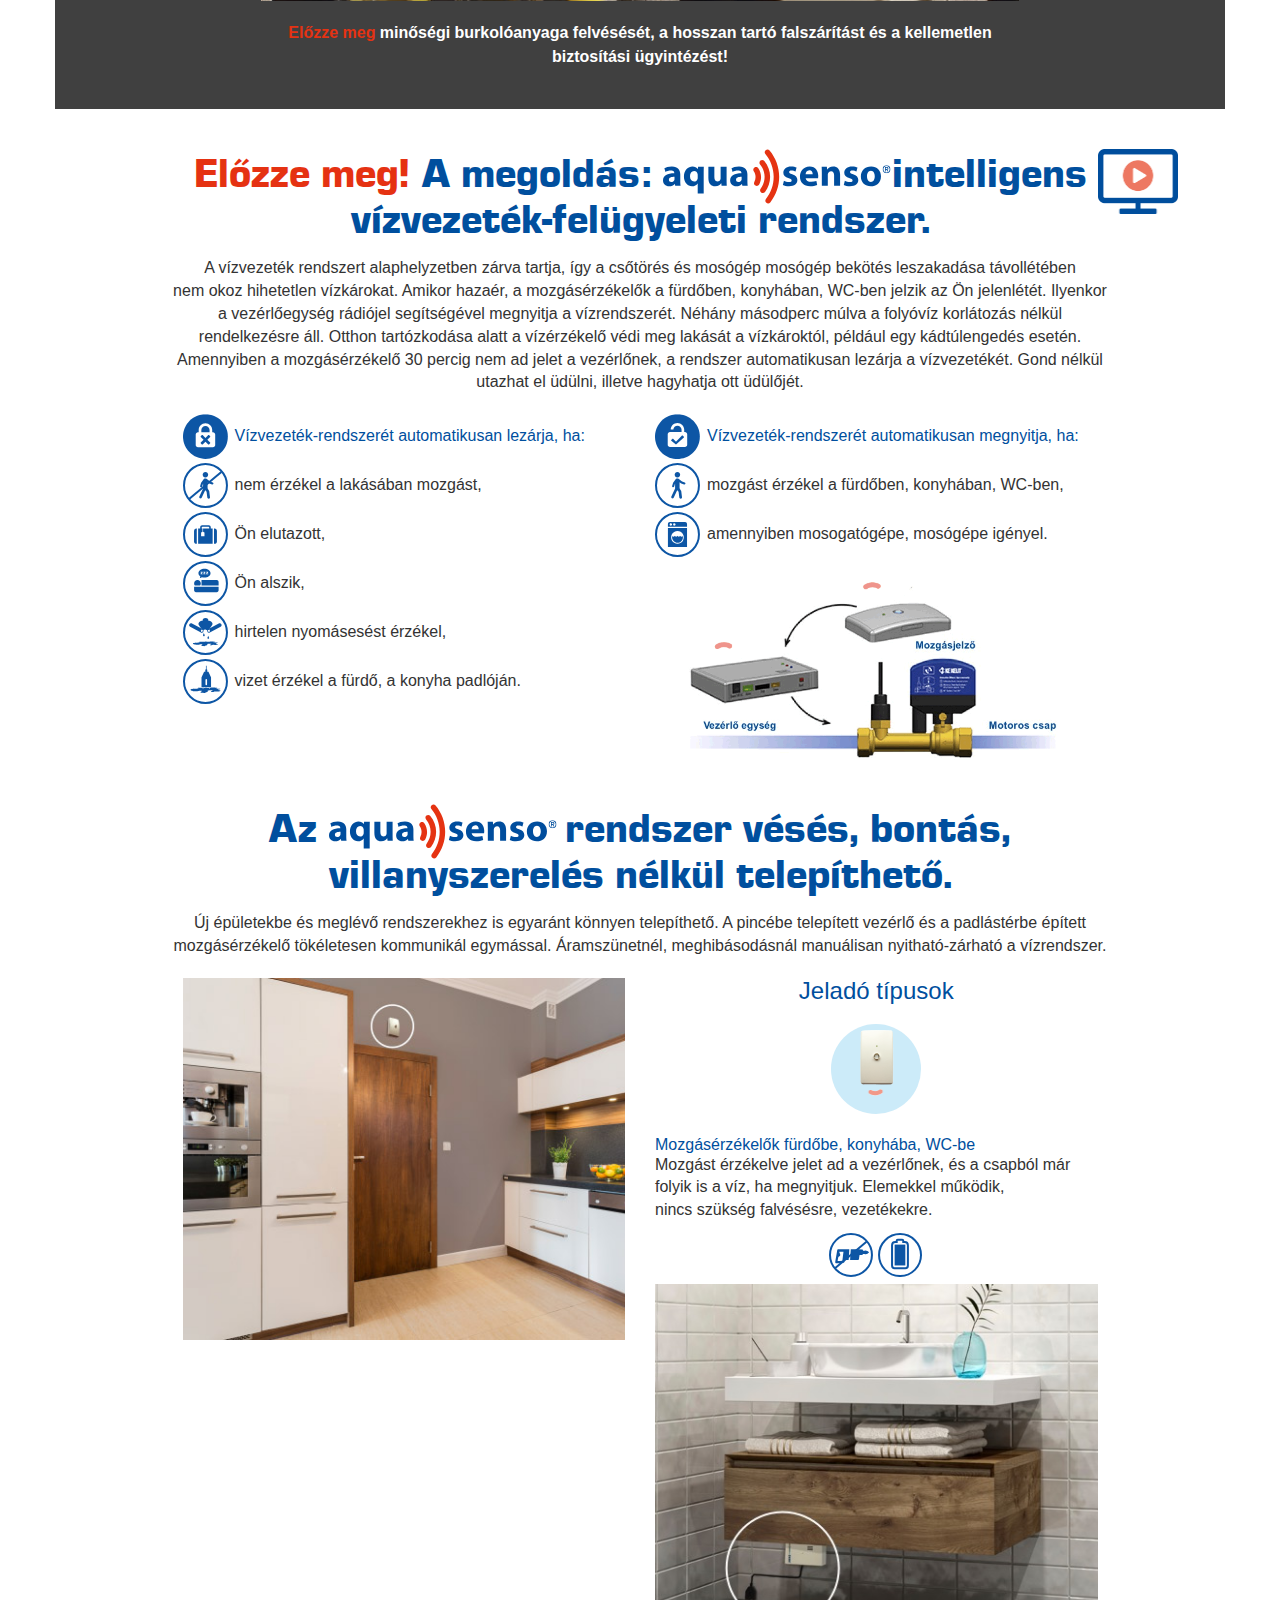
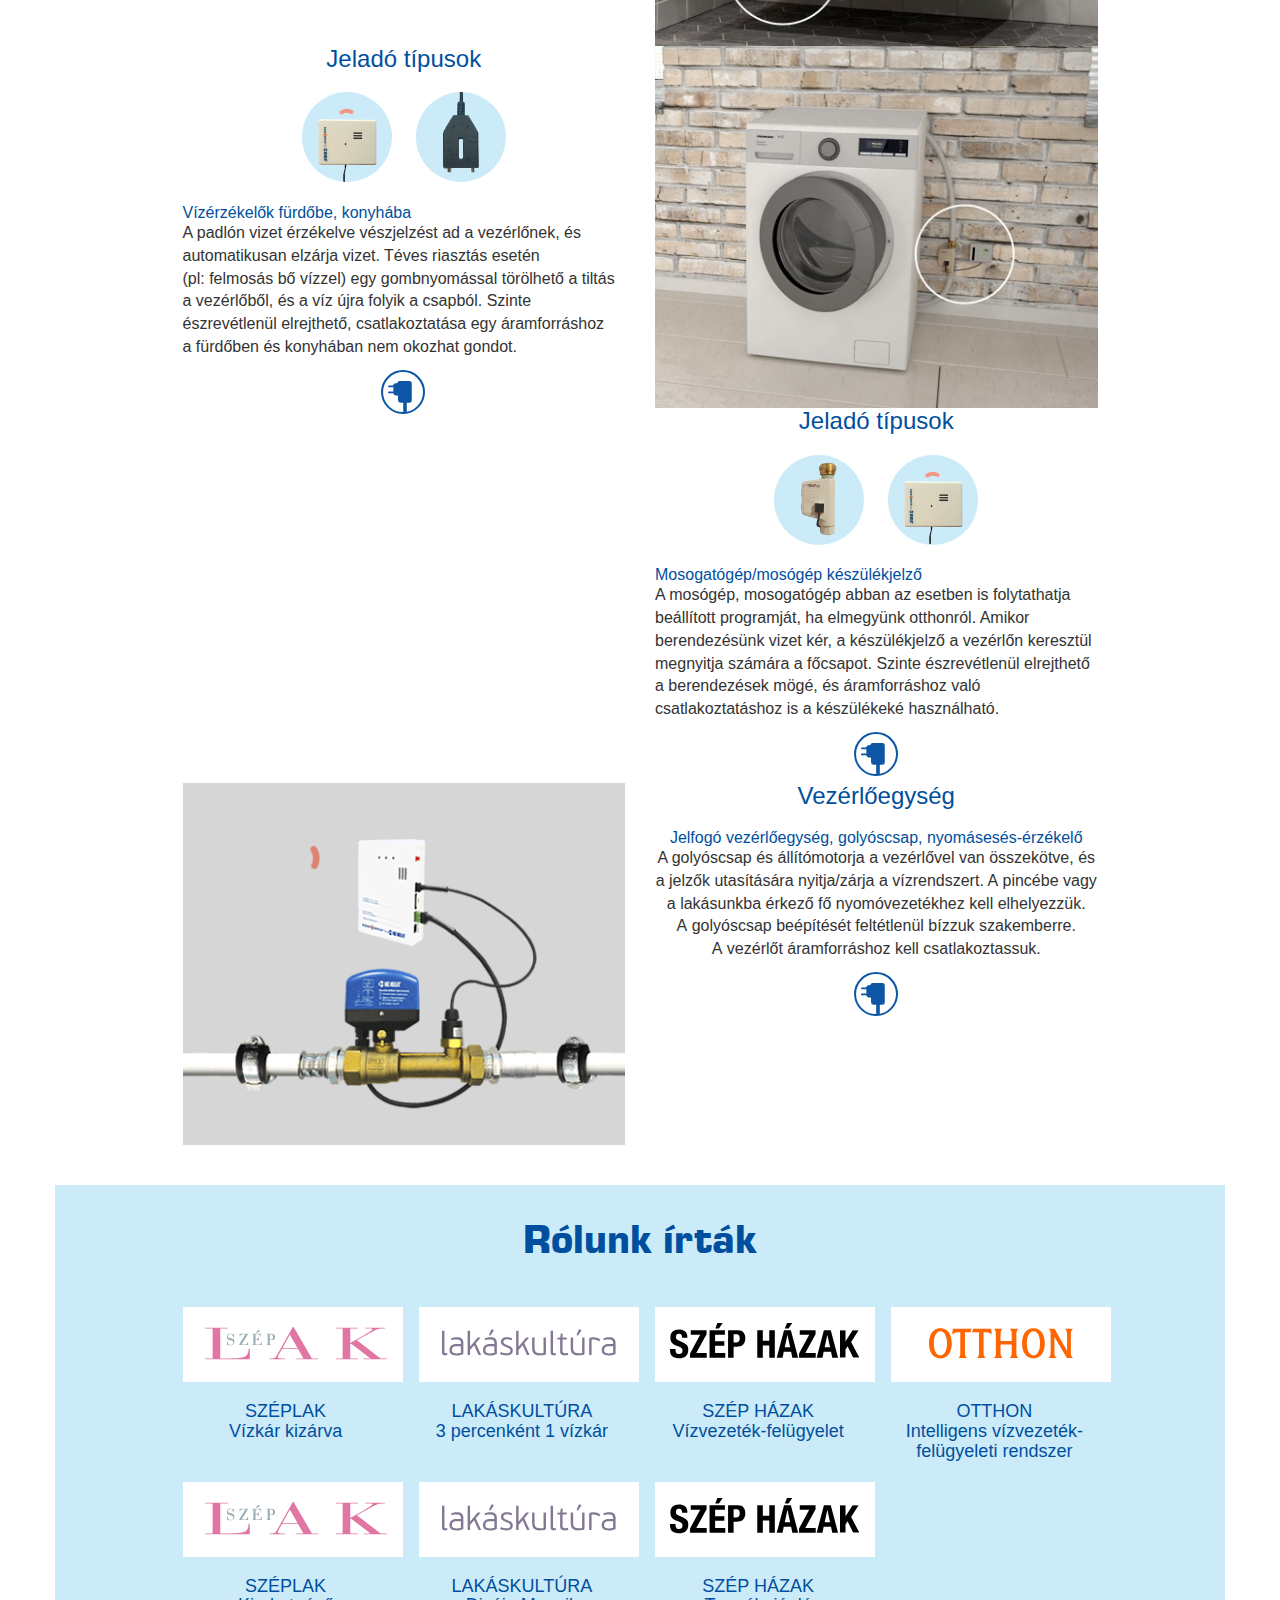
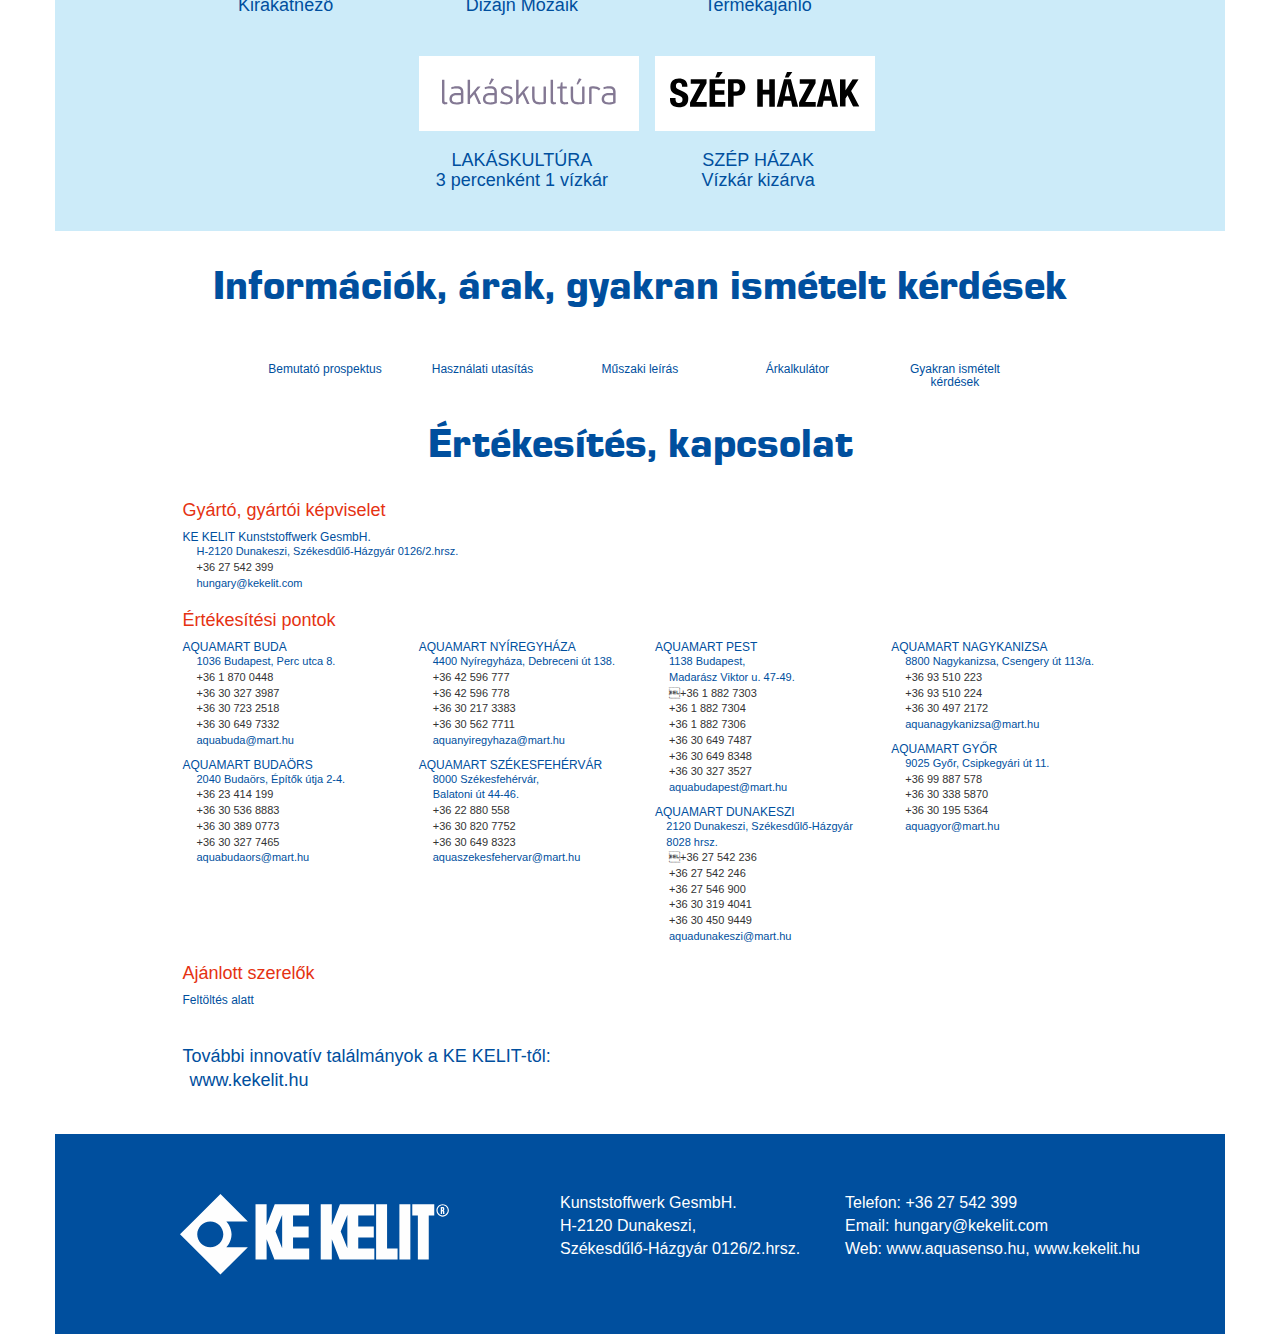
==== commit deded7a2: "email change" ====
--- a/index.html
+++ b/index.html
@@ -187,7 +187,7 @@
                 </div><!--item ends-->
             </div><!--carusel ends-->
         </div>
-    </section><!--section 4 -->
+    </section><!--section 4-->
 	<section class="row section-8"  id="link8">
     	<div class="col-xs-12 col-lg-10 center-block">
         	<h1>Rólunk írták</h1>
@@ -282,7 +282,7 @@
                         <ul class="nav">
                             <li><i class="fa fa-map-marker" aria-hidden="true"></i><a href="https://www.google.hu/maps/place/Gyüép+Kft./@47.749433,18.5105365,14z/data=!4m12!1m6!3m5!1s0x476a5c486ad3e857:0xd6e2a90513b96e17!2zR3nDvMOpcCBLZnQu!8m2!3d47.749433!4d18.528046!3m4!1s0x476a5c486ad3e857:0xd6e2a90513b96e17!8m2!3d47.749433!4d18.528046" target="_blank">H-2120 Dunakeszi, Székesdűlő-Házgyár 0126/2.hrsz.</a></li>
                           	<li><i class="fa fa-phone" aria-hidden="true"></i>+36 27 542 399<br></li>
-                            <li><i class="fa fa-envelope" aria-hidden="true"></i><a href="mailto:hungary@kekelit.hu">hungary@kekelit.hu</a><br></li>
+                            <li><i class="fa fa-envelope" aria-hidden="true"></i><a href="mailto:hungary@kekelit.com">hungary@kekelit.com</a><br></li>
                         </ul>
               	</address>
              </div><!--four-->
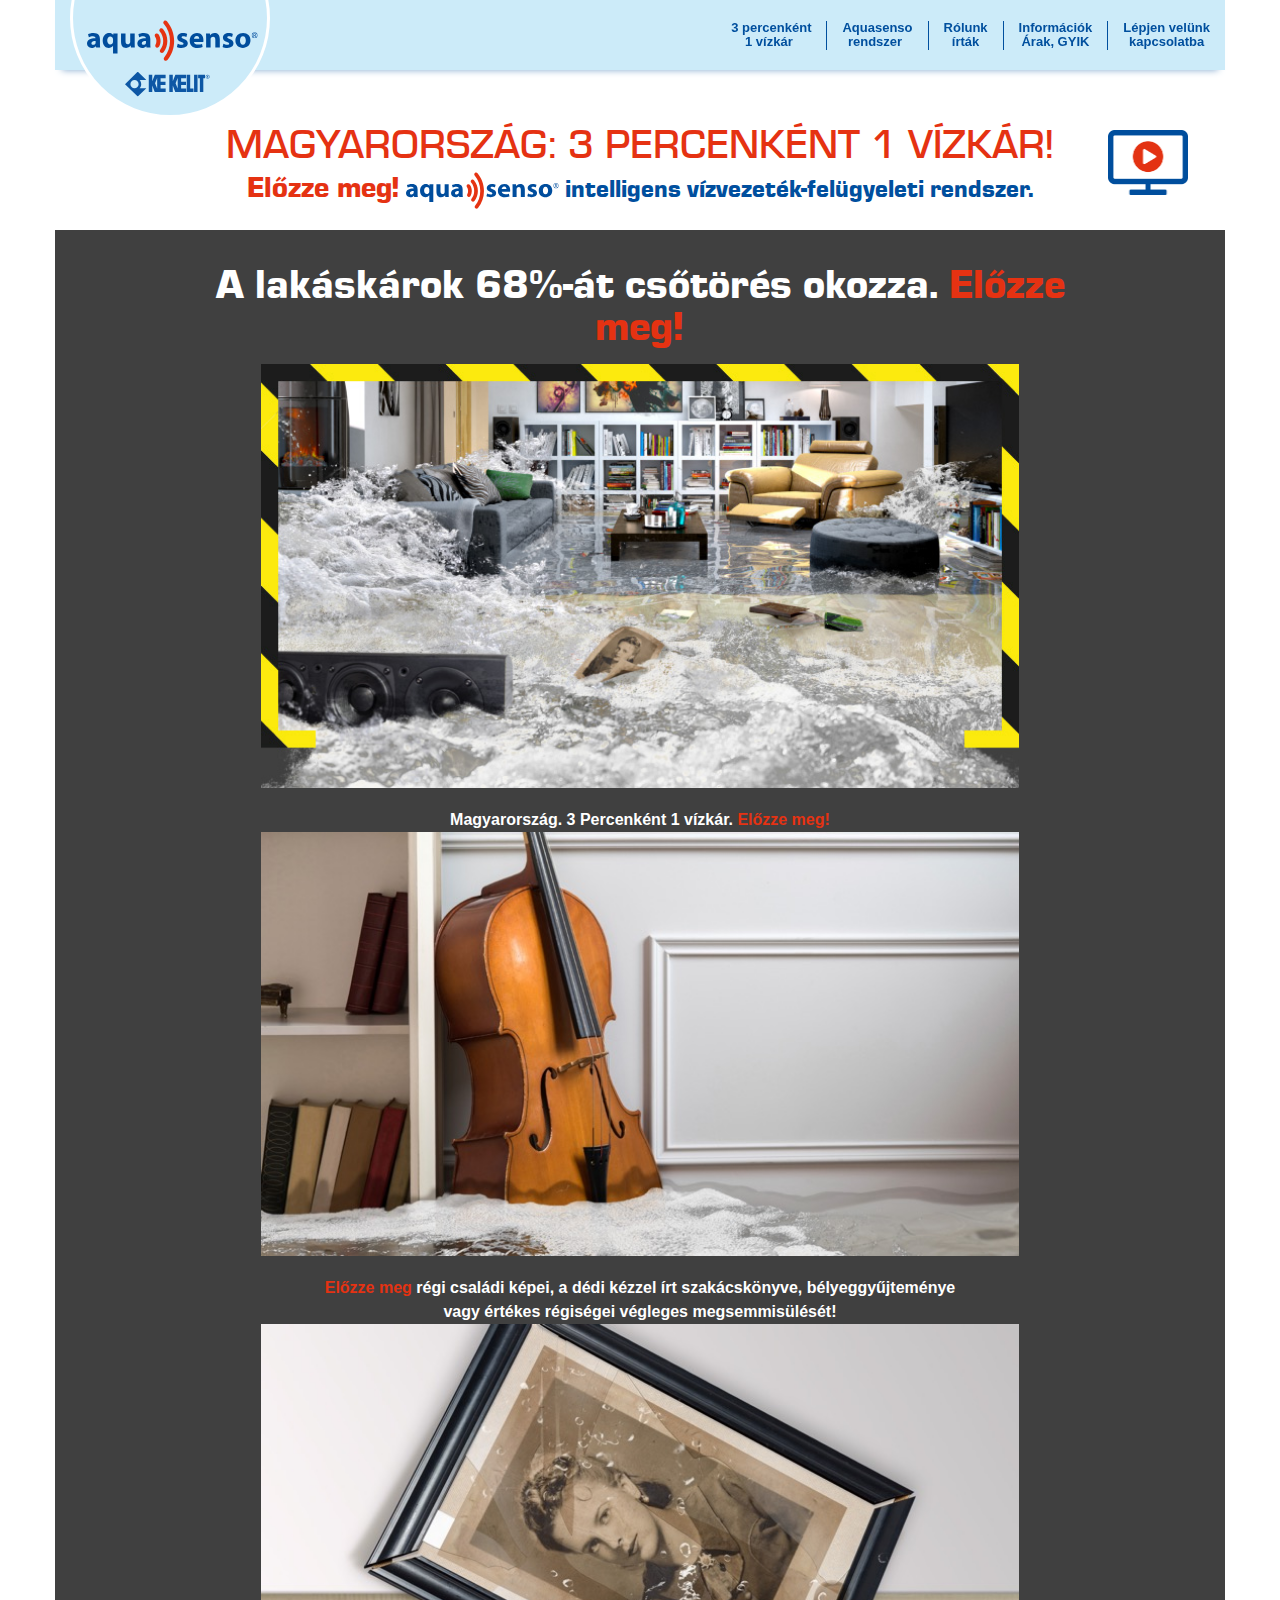
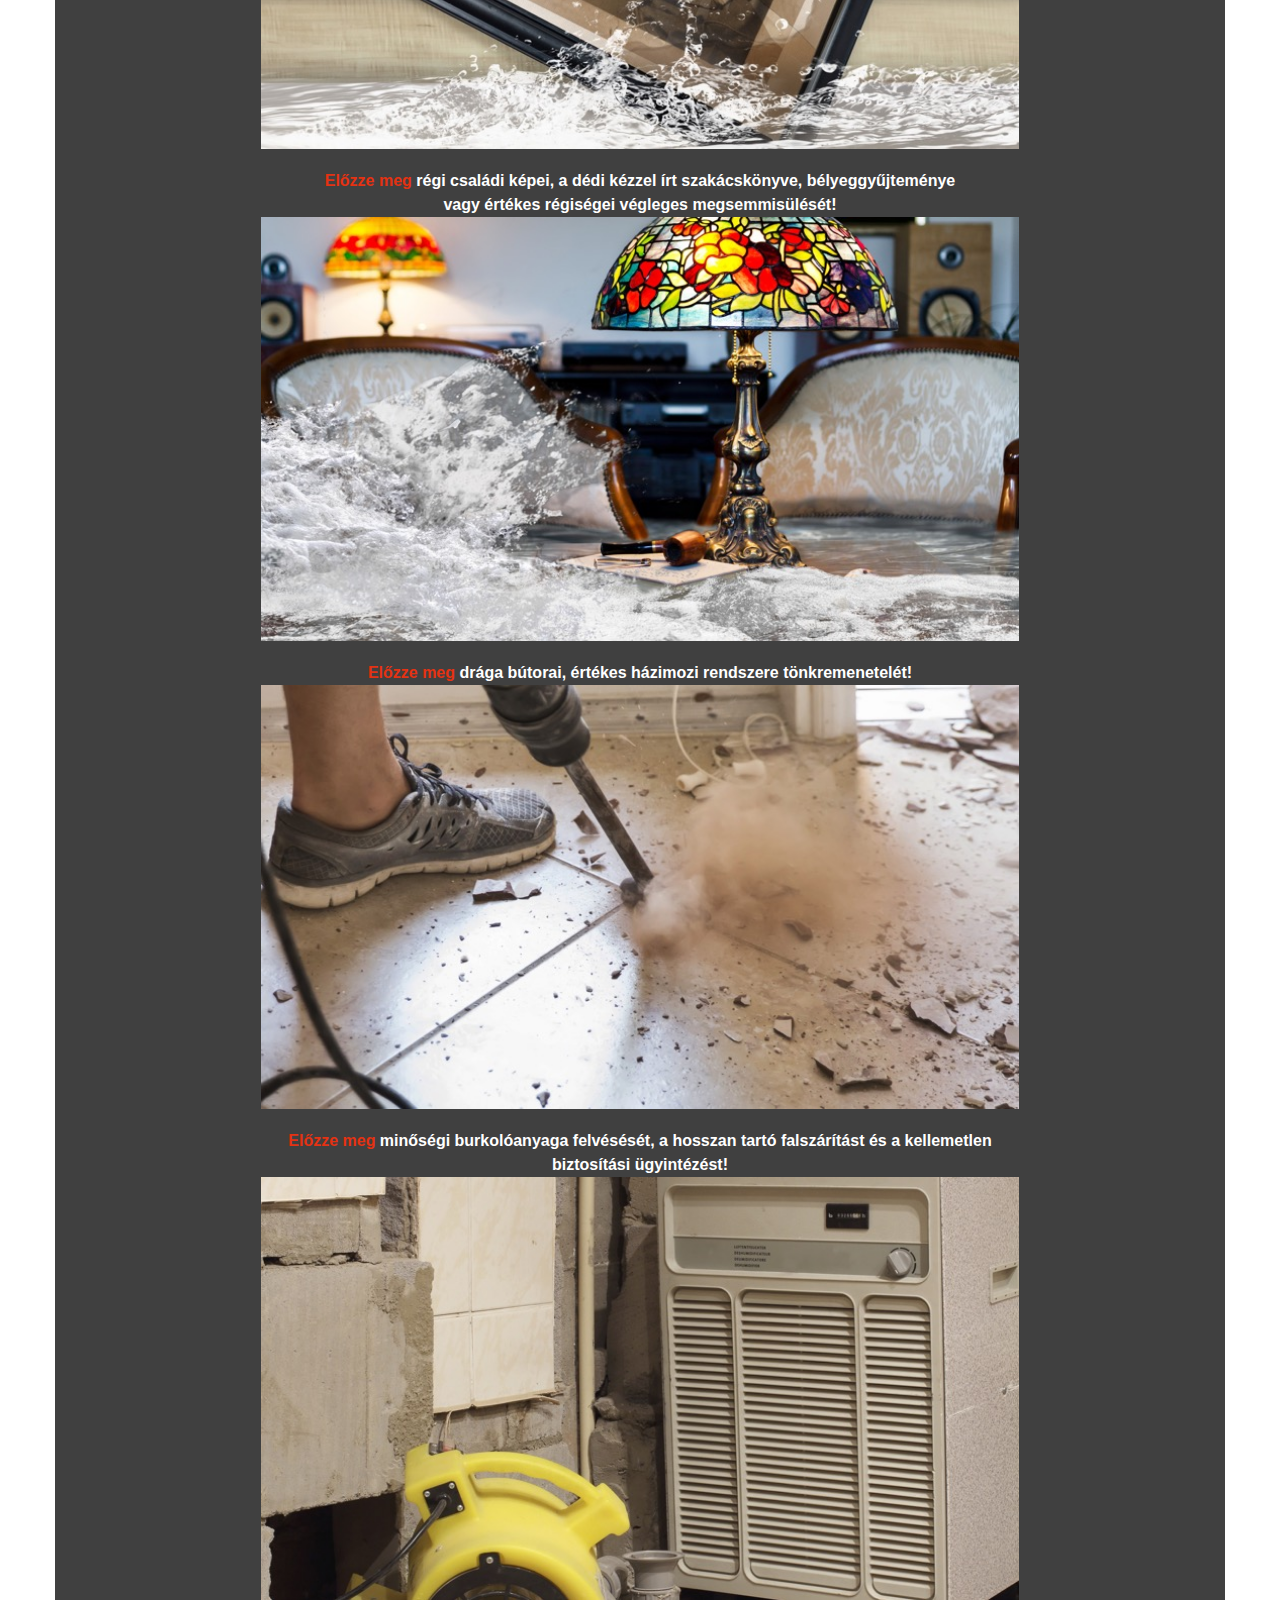
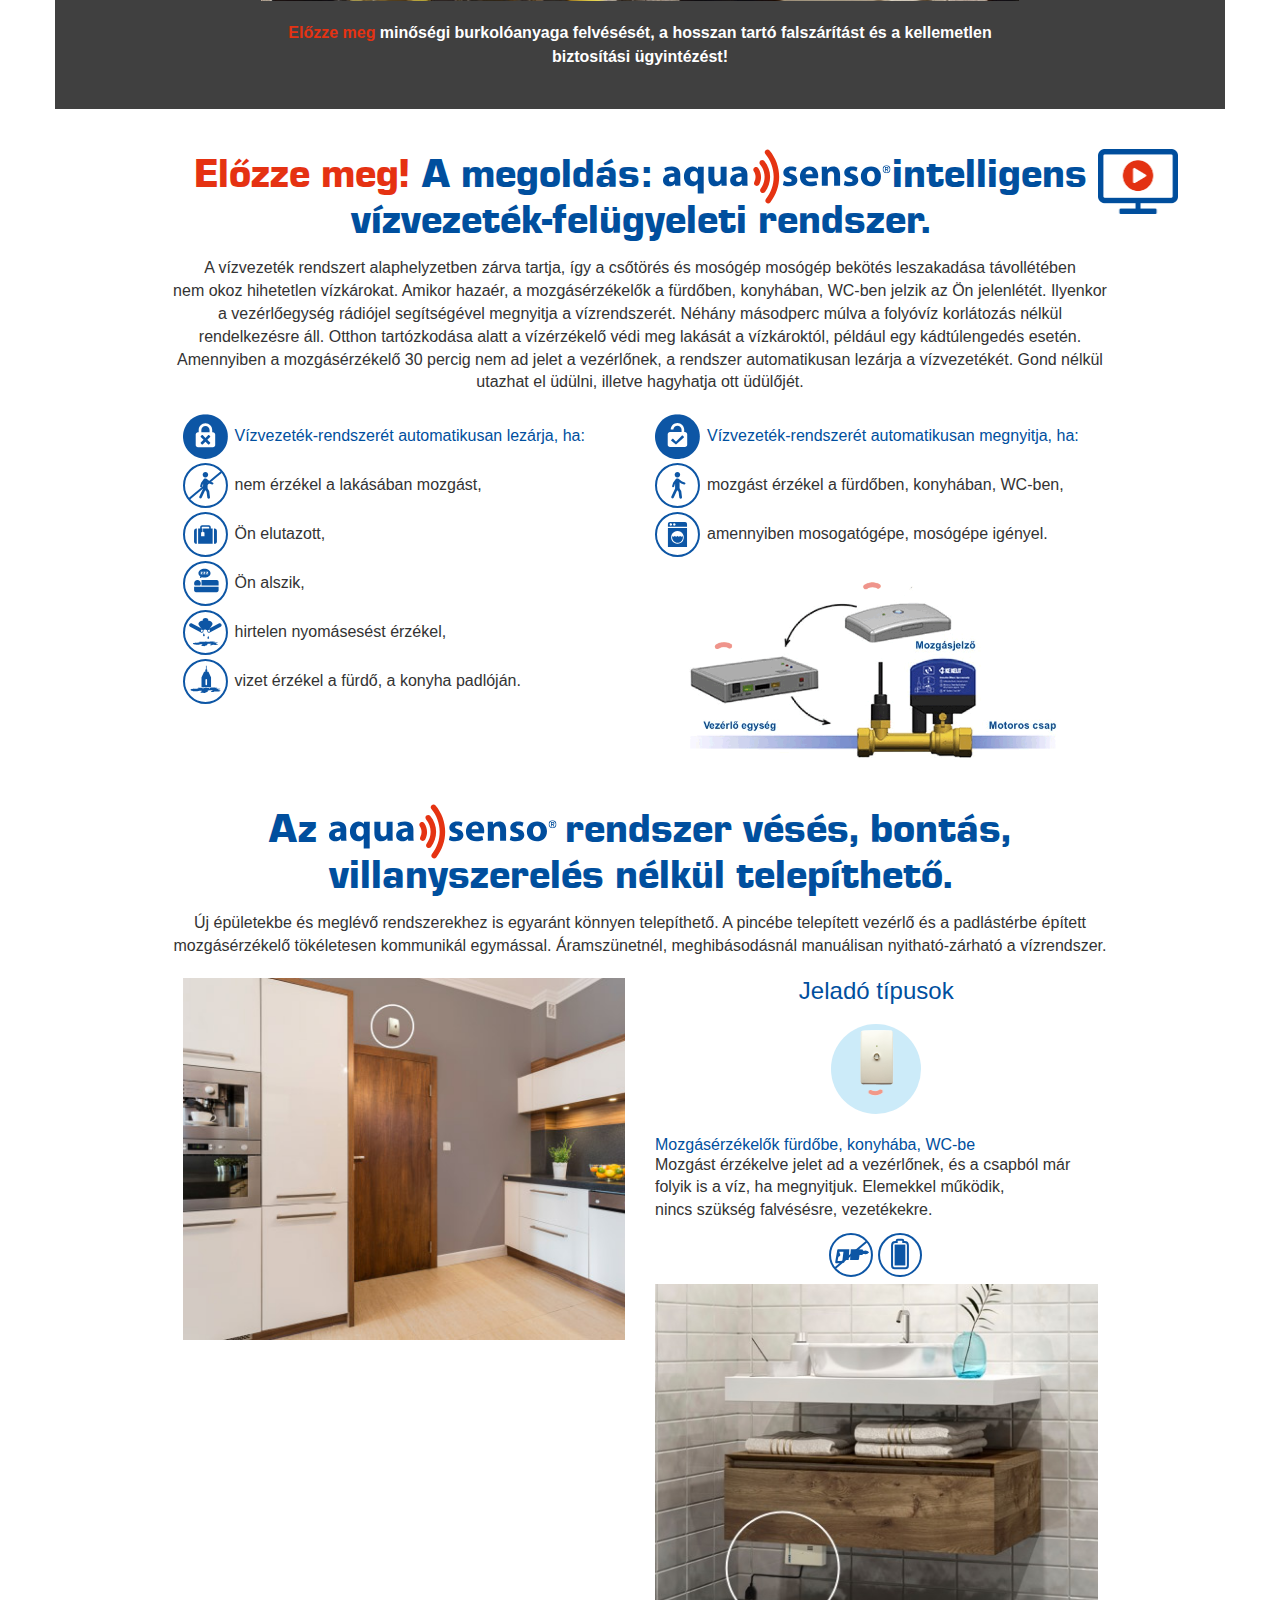
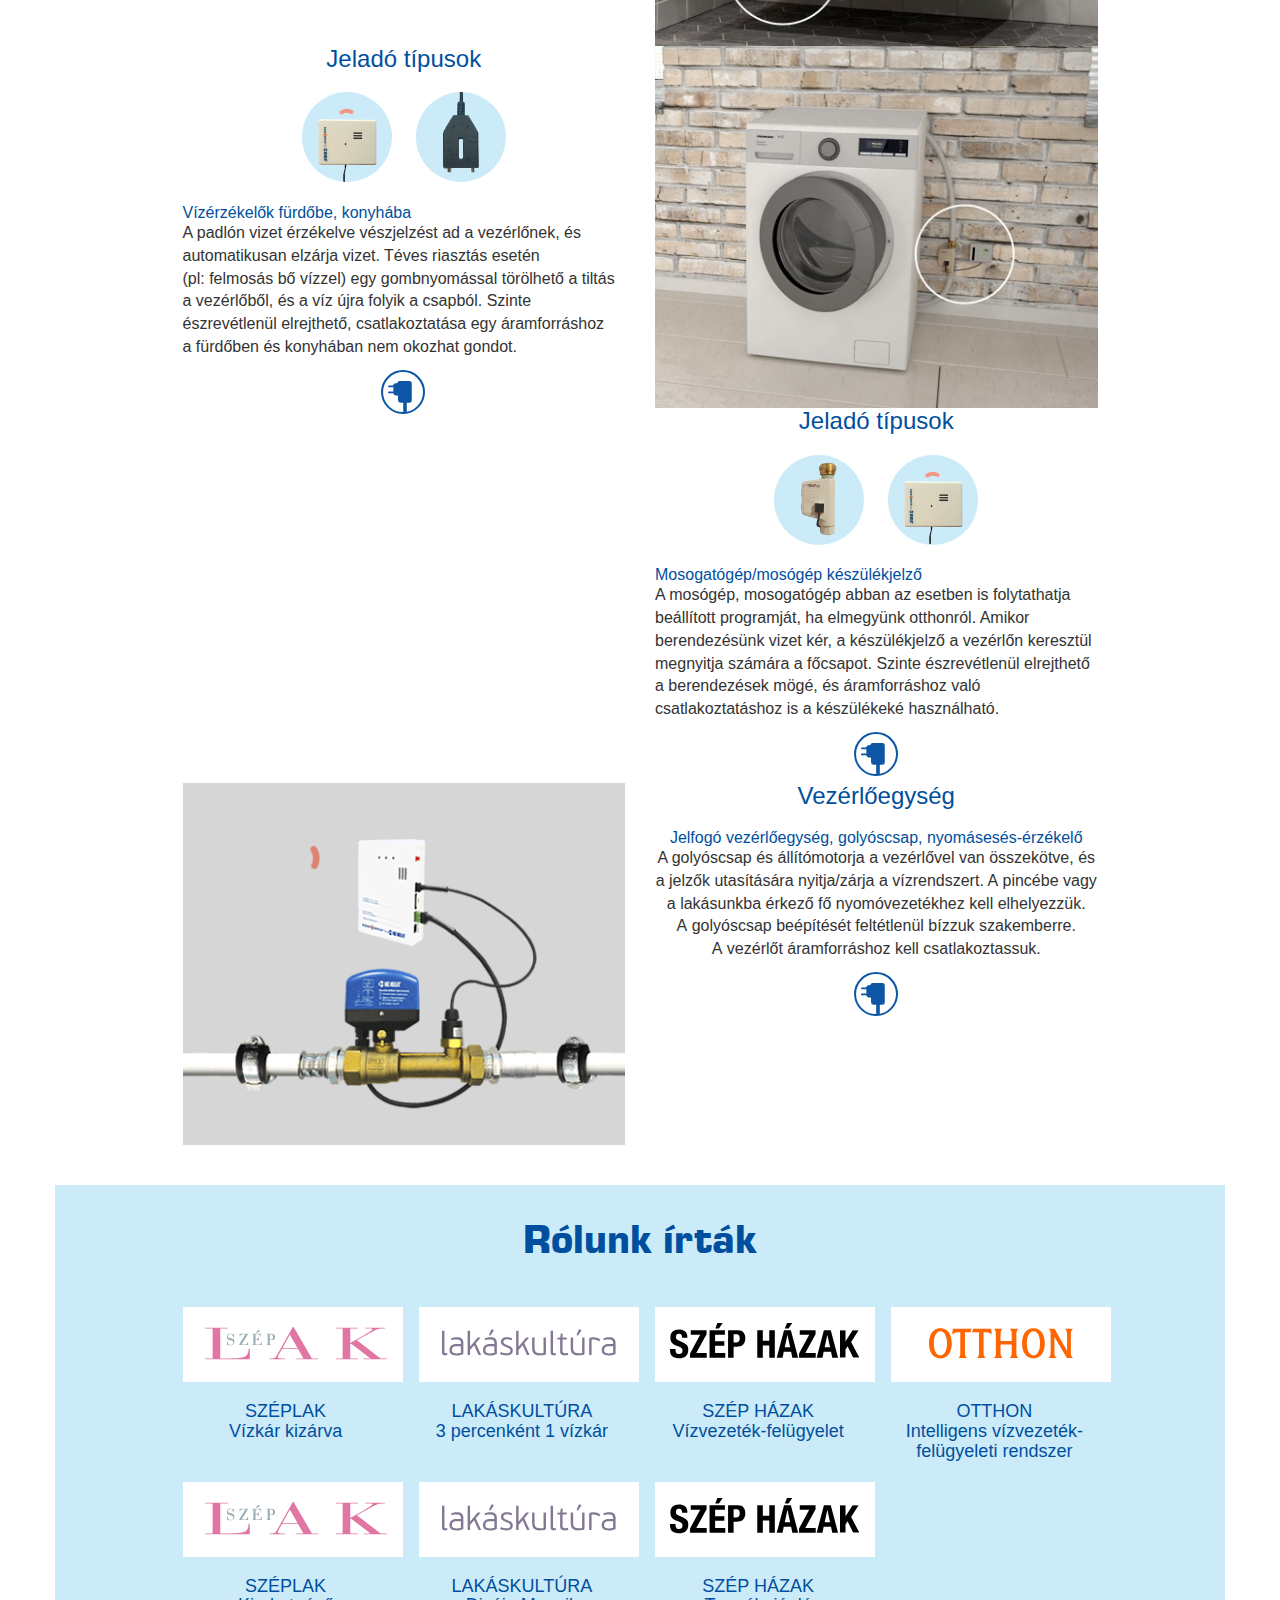
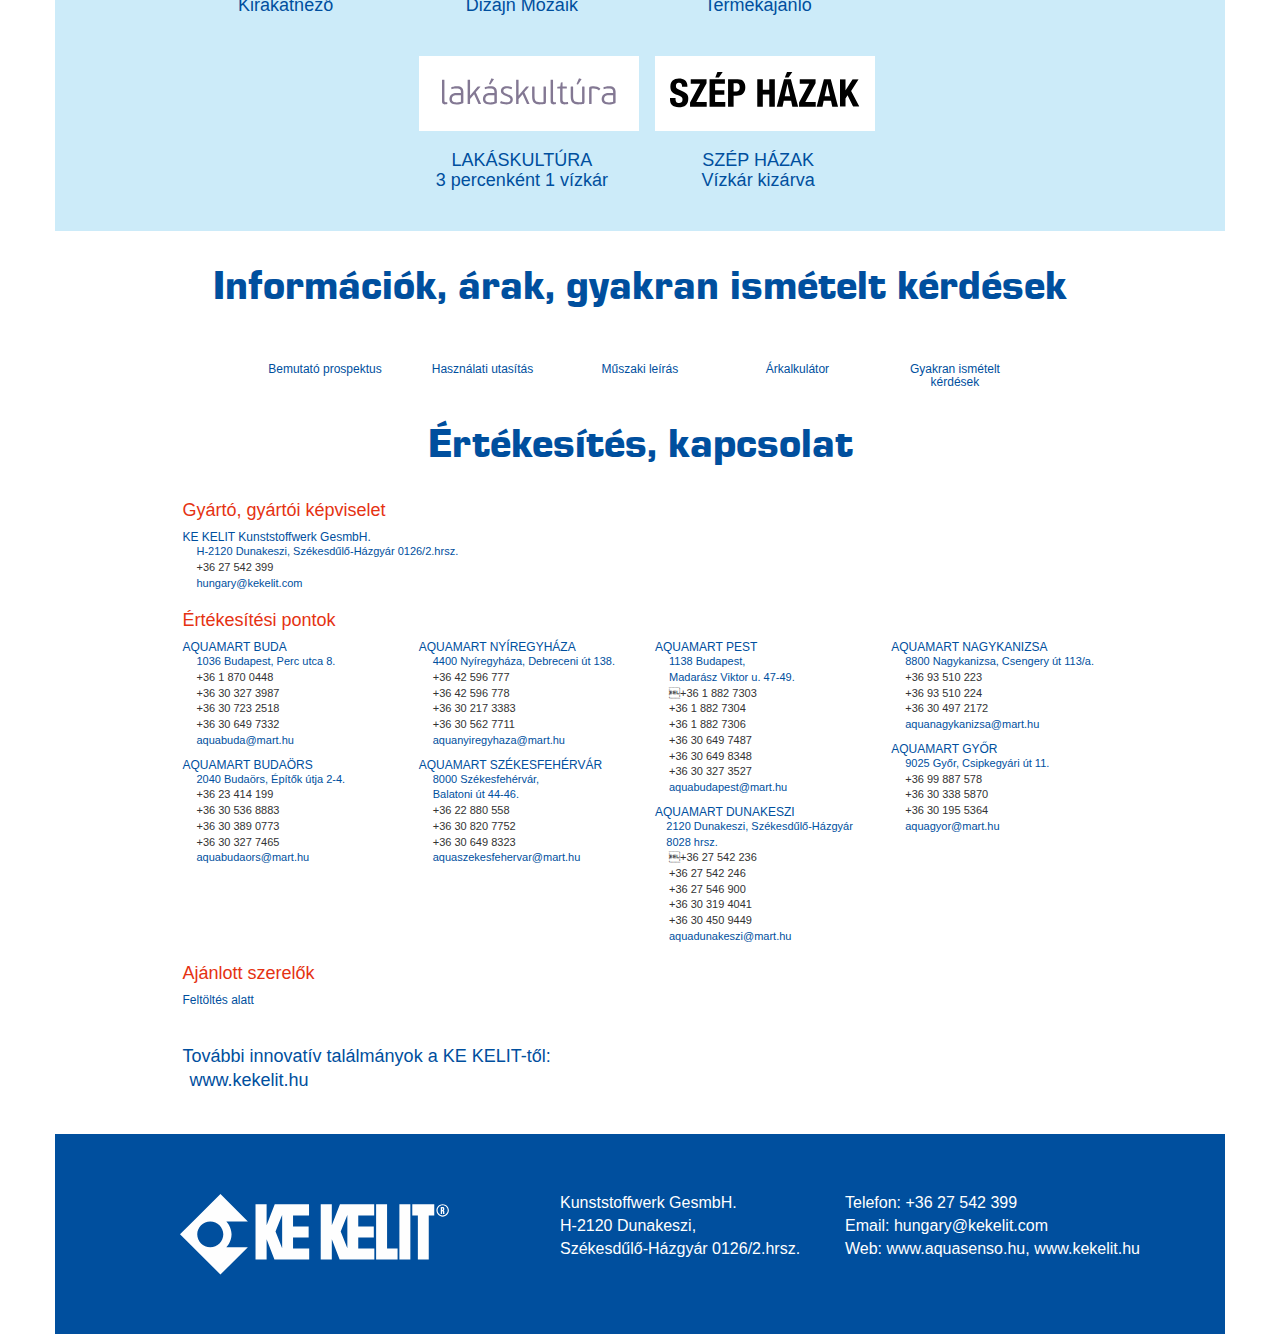
==== commit 530541af: "adding scrolldepth" ====
--- a/index.html
+++ b/index.html
@@ -15,6 +15,22 @@
 <link rel="stylesheet" href="css/font-awesome.min.css">
 <link rel="stylesheet" type="text/css" href="source/jquery.fancybox.css?v=2.1.5" media="screen" />
 <link rel="stylesheet" href="css/style.css">
+<script src="js/jquery.scrolldepth.min.js"></script>
+<script>
+  (function(i,s,o,g,r,a,m){i['GoogleAnalyticsObject']=r;i[r]=i[r]||function(){
+  (i[r].q=i[r].q||[]).push(arguments)},i[r].l=1*new Date();a=s.createElement(o),
+  m=s.getElementsByTagName(o)[0];a.async=1;a.src=g;m.parentNode.insertBefore(a,m)
+  })(window,document,'script','https://www.google-analytics.com/analytics.js','ga');
+
+  ga('create', 'UA-83416826-1', 'auto');
+  ga('require', 'displayfeatures');
+  ga('send', 'pageview');
+</script>
+<script>
+jQuery(function() {
+  jQuery.scrollDepth();
+});
+</script>
 </head>
 <body>
 <header>
@@ -309,13 +325,13 @@
              	<address>
                     <h6>AQUAMART NYÍREGYHÁZA</h6>
                     <ul class="nav">
-                        <li><i class="fa fa-map-marker" aria-hidden="true"></i><a href="https://www.google.hu/maps/place/Ny%C3%ADregyh%C3%A1za,+Debreceni+%C3%BAt+138,+4405/@47.930827,21.7167483,17z/data=!3m1!4b1!4m5!3m4!1s0x47389fd5e5aa7277:0x50d67fbcc999a84e!8m2!3d47.930827!4d21.718937" target="_blank">4400 Nyíregyháza, Debreceni út 138. </a><br></li>
+                      <li><i class="fa fa-map-marker" aria-hidden="true"></i><a href="https://www.google.hu/maps/place/Ny%C3%ADregyh%C3%A1za,+Debreceni+%C3%BAt+138,+4405/@47.930827,21.7167483,17z/data=!3m1!4b1!4m5!3m4!1s0x47389fd5e5aa7277:0x50d67fbcc999a84e!8m2!3d47.930827!4d21.718937" target="_blank">4400 Nyíregyháza, Debreceni út 138. </a><br></li>
                       <li><i class="fa fa-phone" aria-hidden="true"></i>+36 42 596 777<br>+36 42 596 778<br>+36 30 217 3383<br>+36 30 562 7711</li>
                       <li><i class="fa fa-envelope" aria-hidden="true"></i><a href="mailto:aquanyiregyhaza@mart.hu">aquanyiregyhaza@mart.hu</a></li>
                     </ul>
                     <h6>AQUAMART SZÉKESFEHÉRVÁR</h6>
                     <ul class="nav">
-                       <li><i class="fa fa-map-marker" aria-hidden="true"></i> <a href="https://www.google.hu/maps/place/Székesfehérvár,+Balatoni+út+44,+8000/@47.1652873,18.4012308,17z/data=!3m1!4b1!4m5!3m4!1s0x4769f71659b5d00b:0x8f38d86eb4f7ed5a!8m2!3d47.1652873!4d18.4034195" target="_blank">8000 Székesfehérvár, <br> Balatoni út 44-46.</a><br></li>
+                      <li><i class="fa fa-map-marker" aria-hidden="true"></i> <a href="https://www.google.hu/maps/place/Székesfehérvár,+Balatoni+út+44,+8000/@47.1652873,18.4012308,17z/data=!3m1!4b1!4m5!3m4!1s0x4769f71659b5d00b:0x8f38d86eb4f7ed5a!8m2!3d47.1652873!4d18.4034195" target="_blank">8000 Székesfehérvár, <br> Balatoni út 44-46.</a><br></li>
                       <li><i class="fa fa-phone" aria-hidden="true"></i>+36 22 880 558<br>+36 30 820 7752<br>+36 30 649 8323</li>
                       <li><i class="fa fa-envelope" aria-hidden="true"></i><a href="mailto:aquaszekesfehervar@mart.hu">aquaszekesfehervar@mart.hu</a><br></li>
                     </ul>
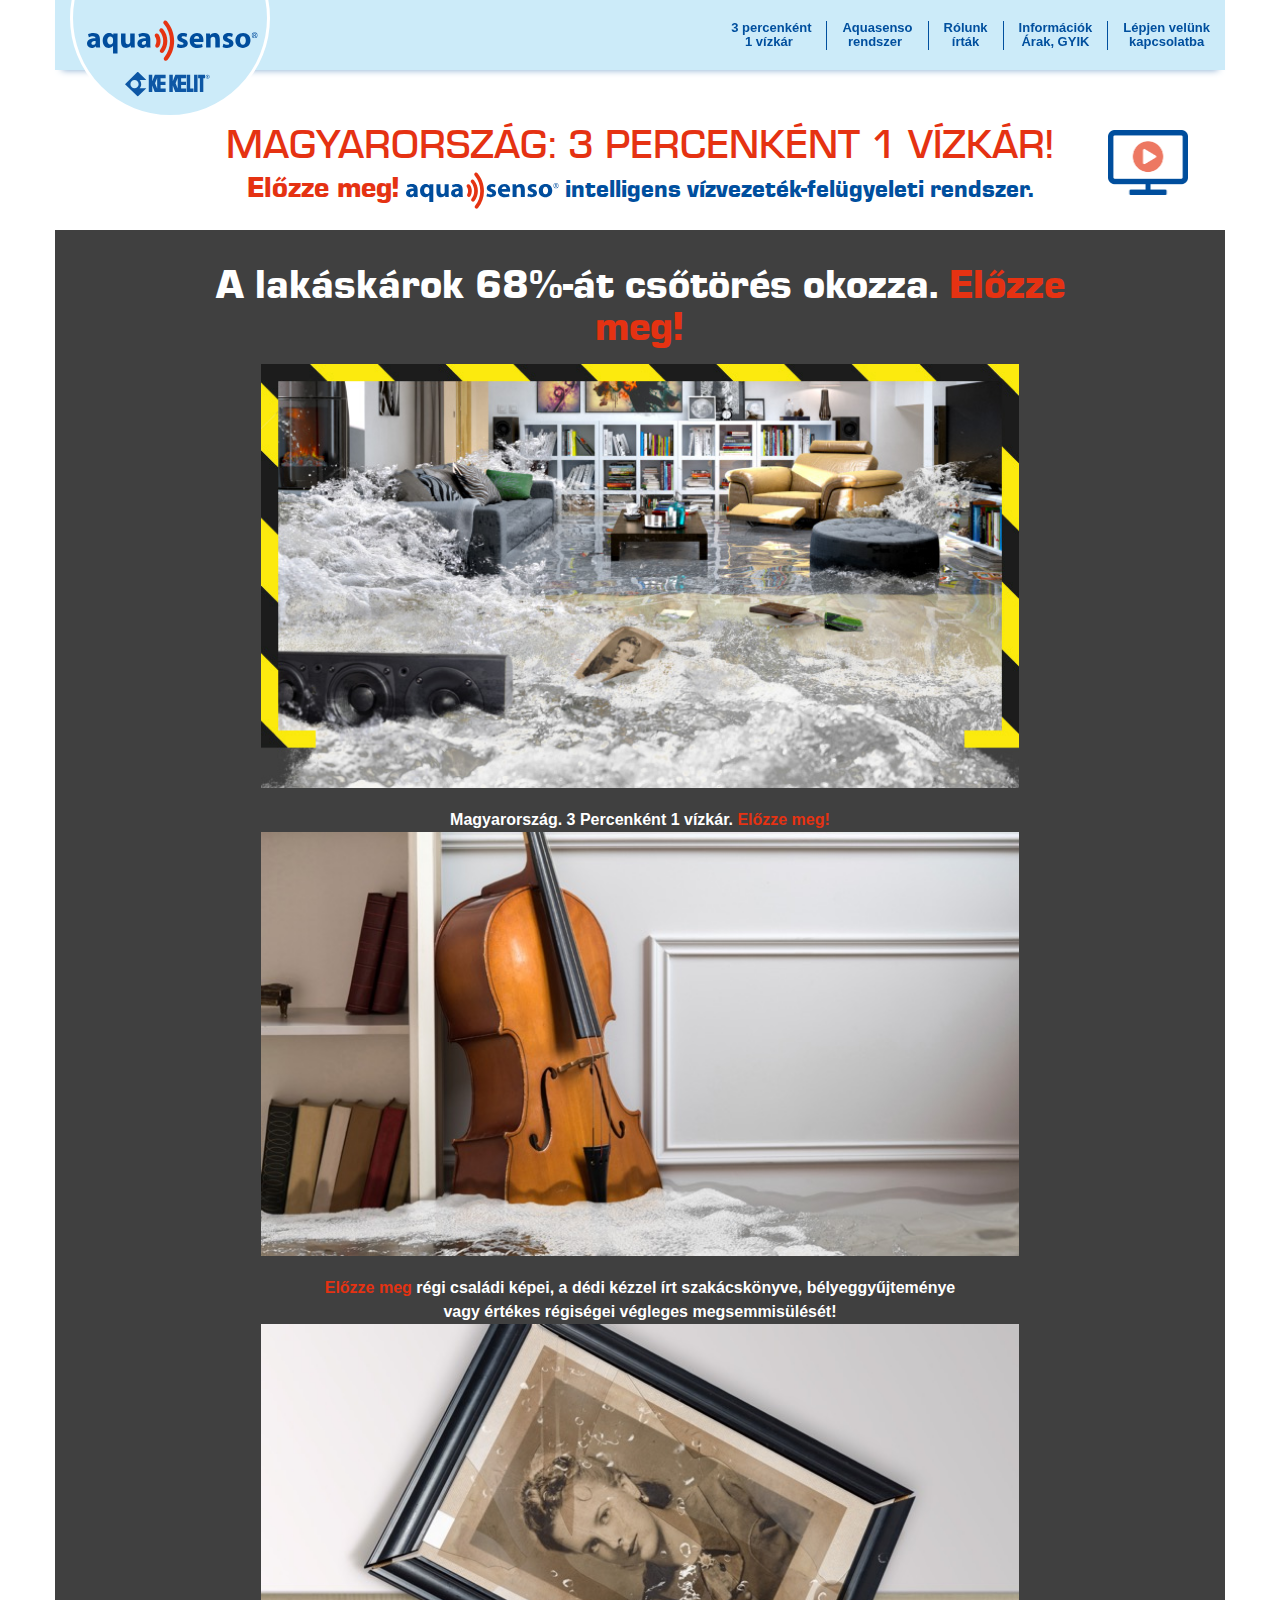
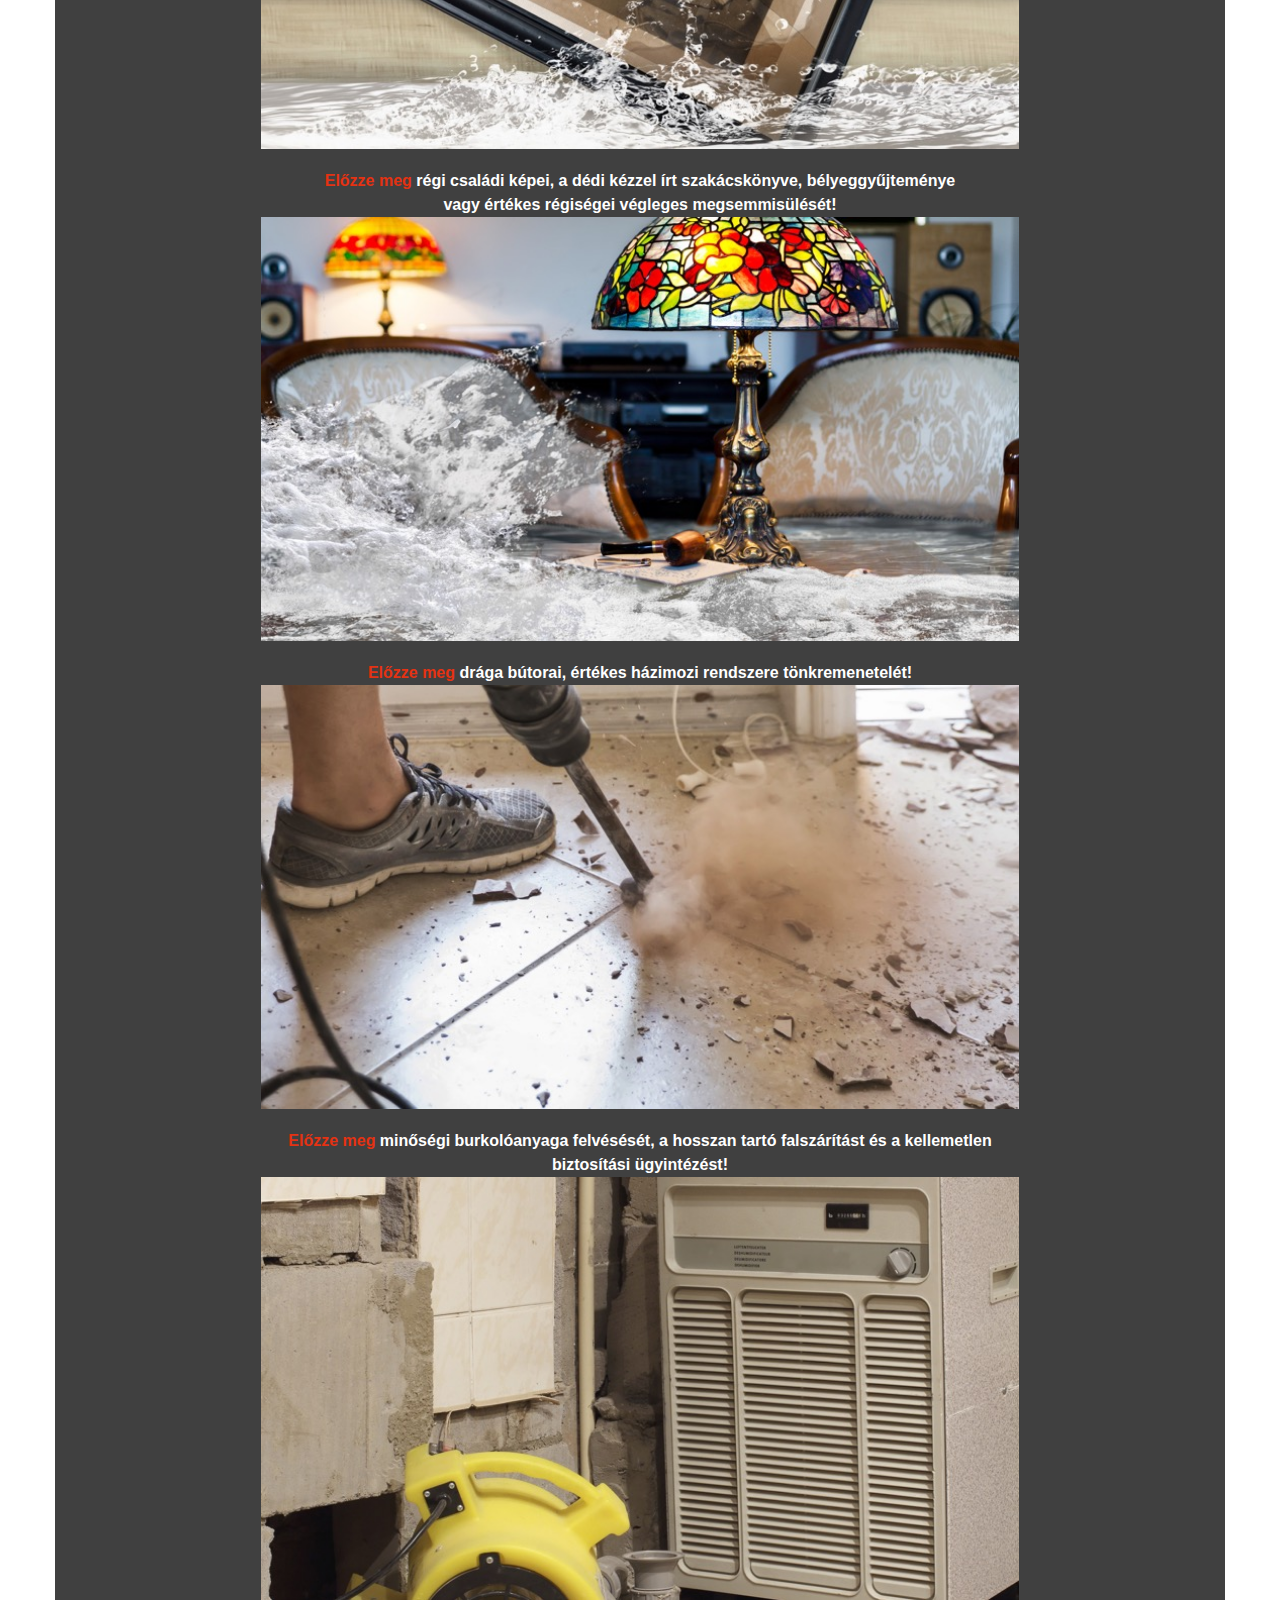
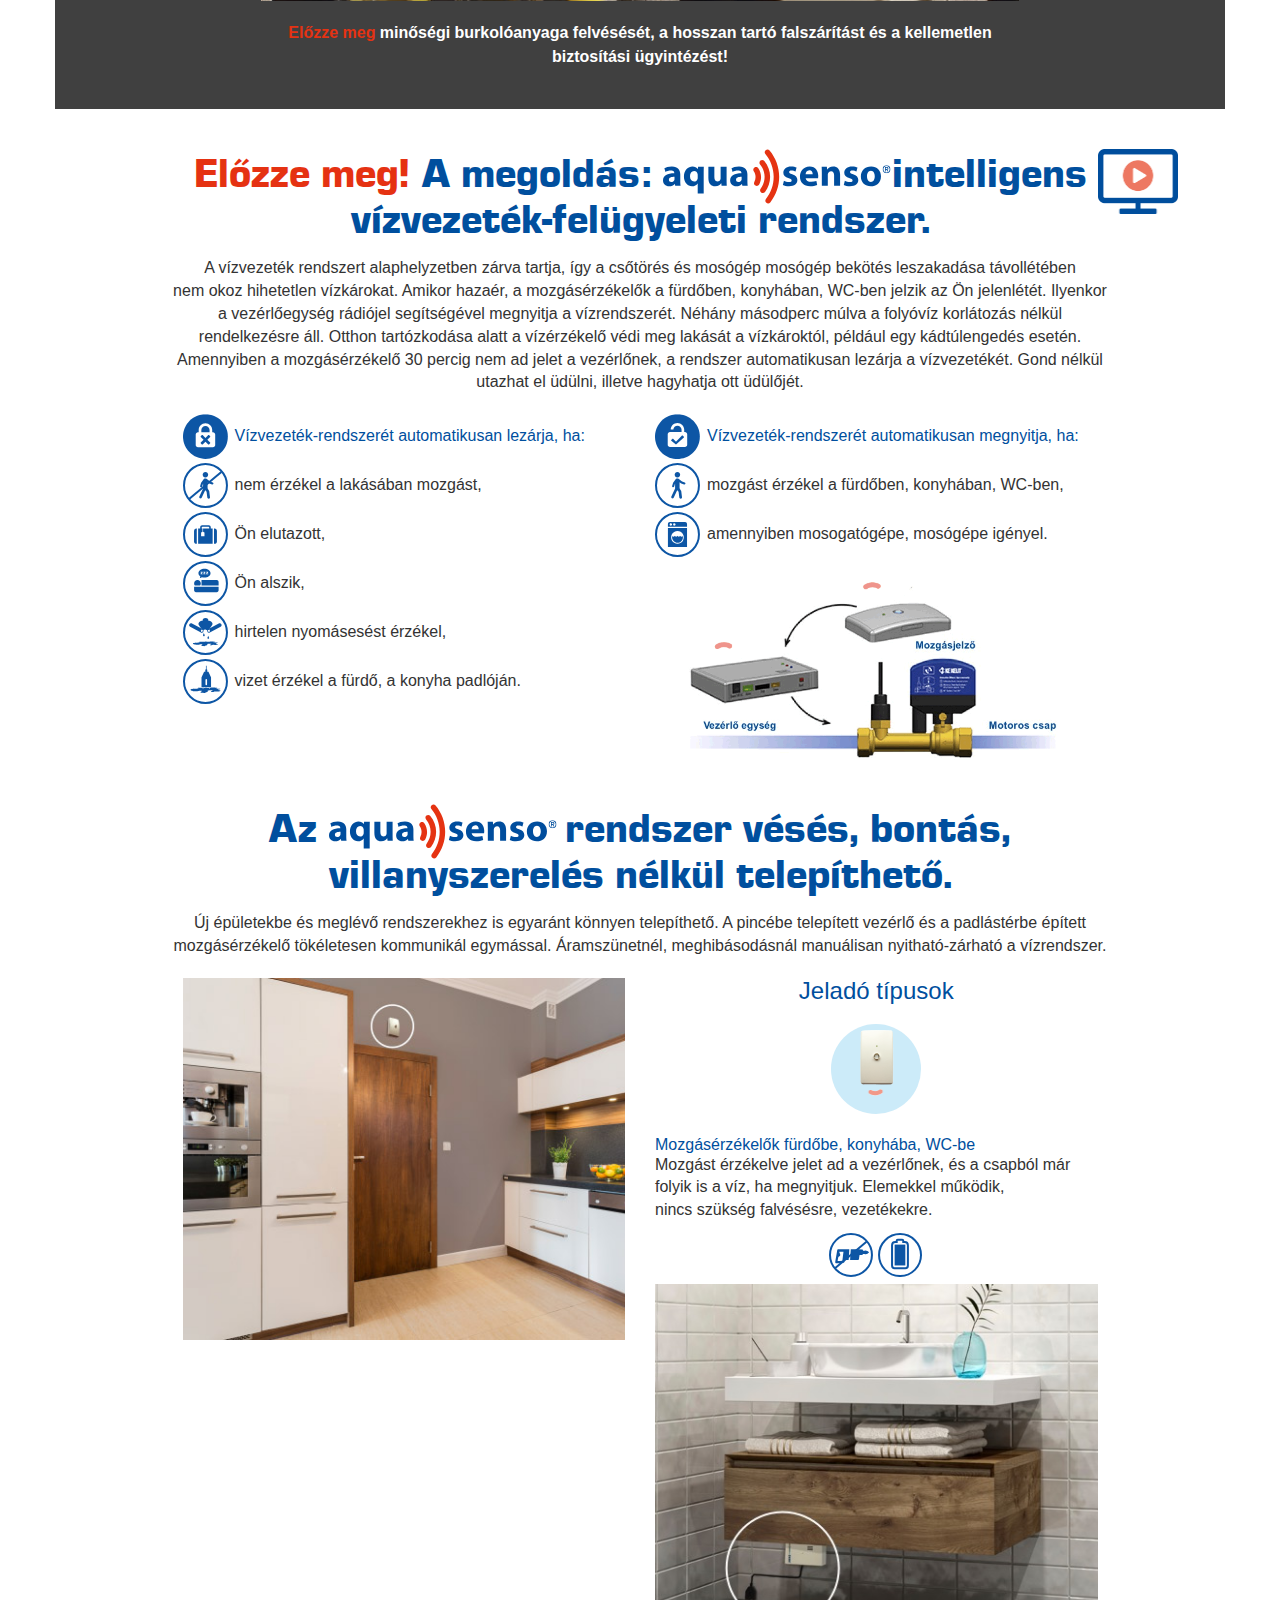
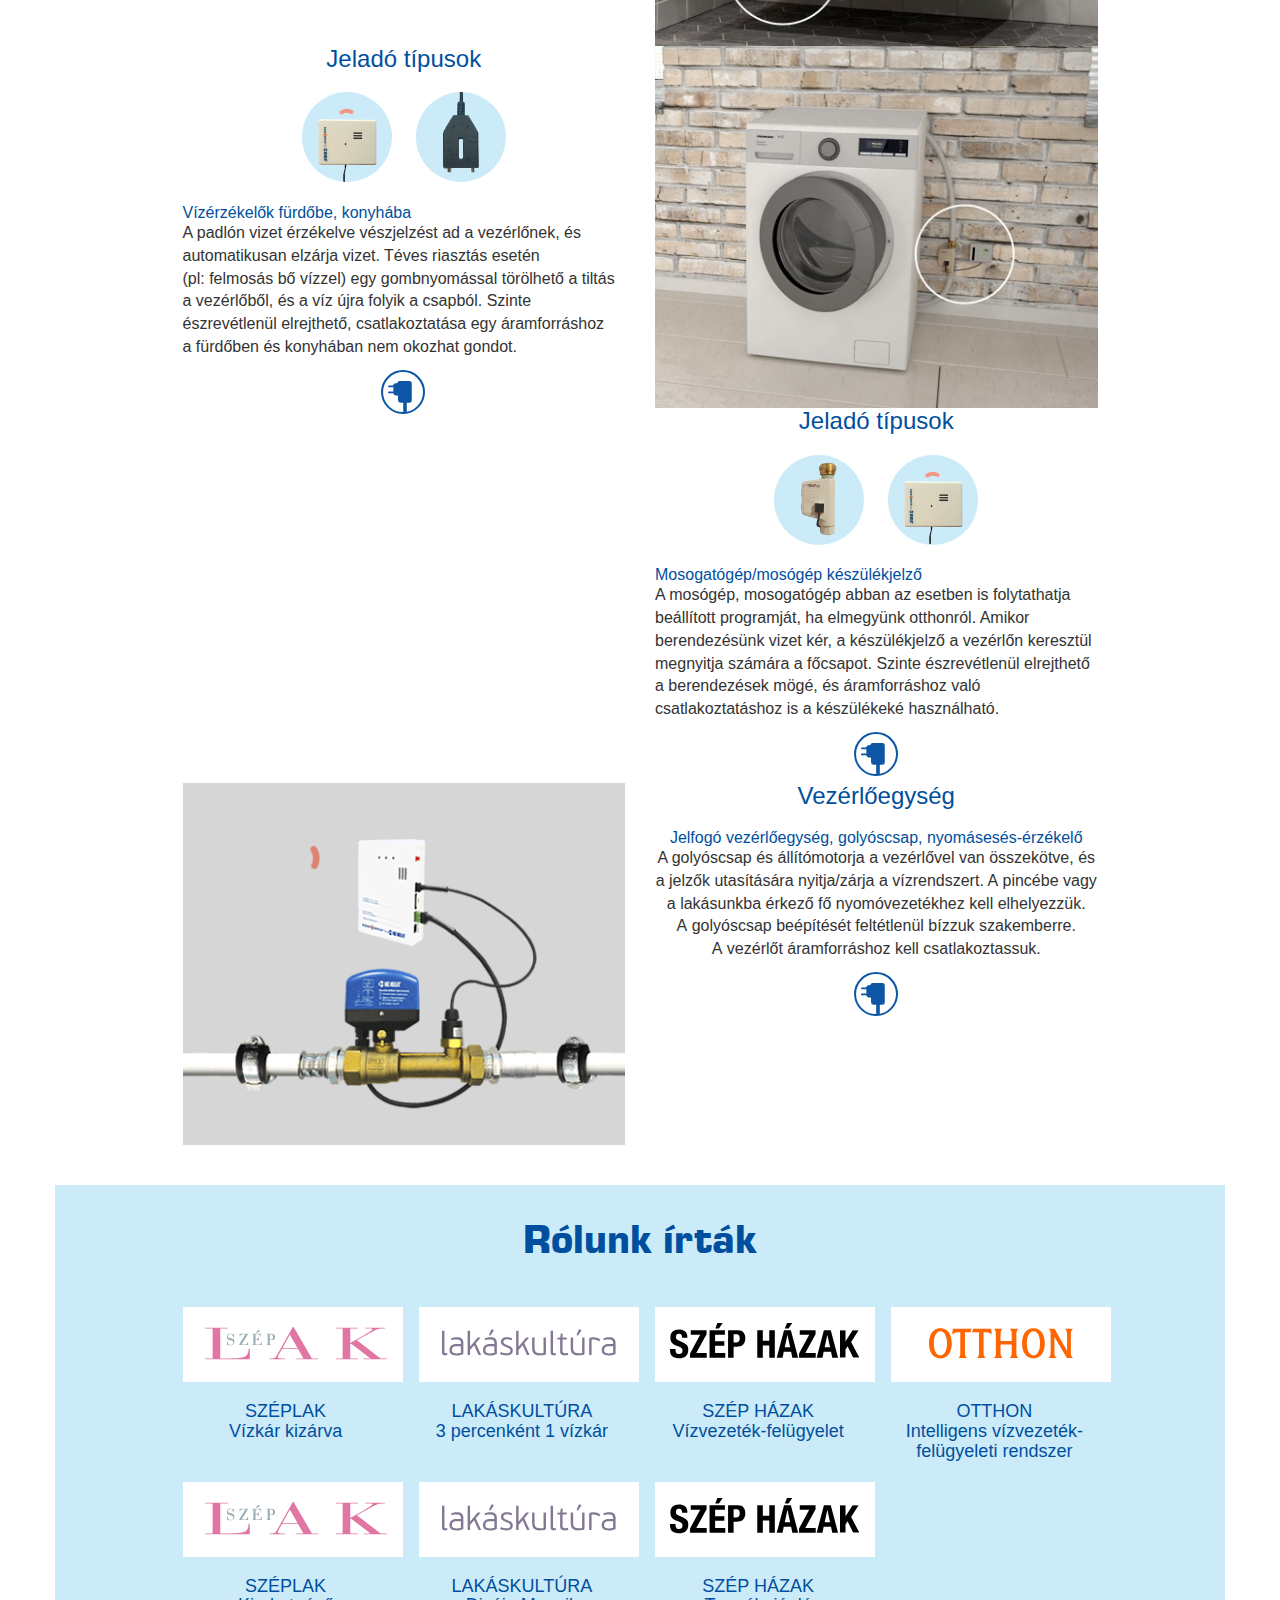
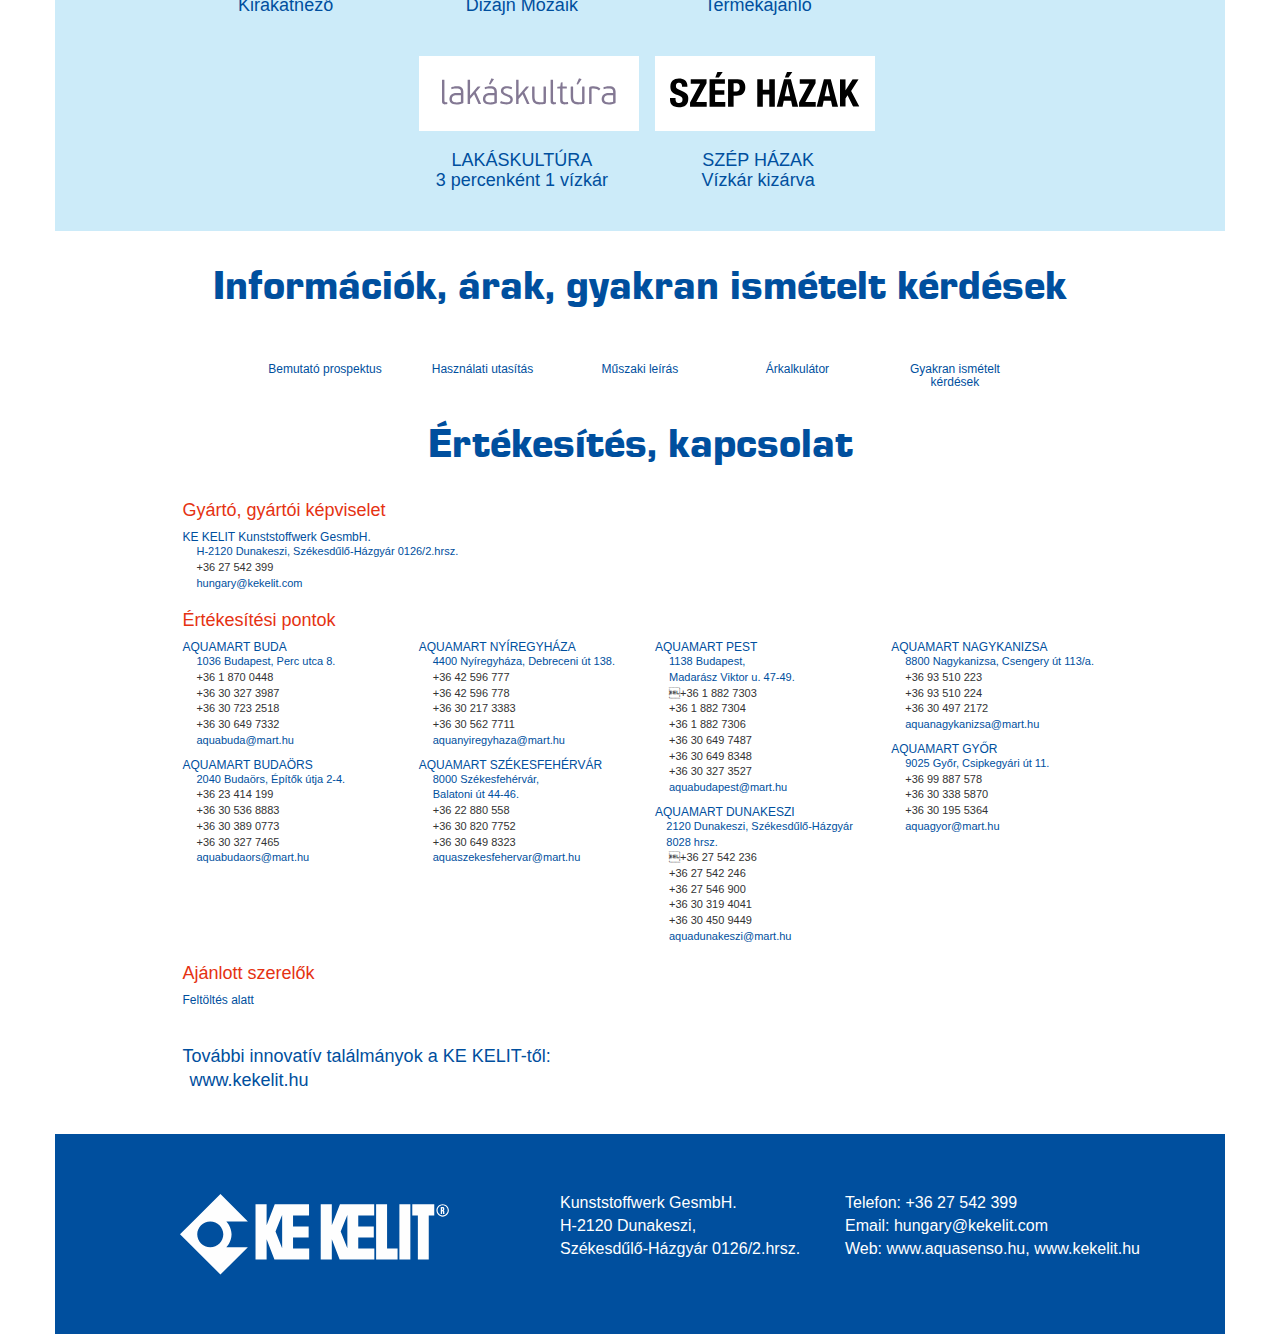
==== commit 894dc292: "update" ====
--- a/index.html
+++ b/index.html
@@ -15,22 +15,6 @@
 <link rel="stylesheet" href="css/font-awesome.min.css">
 <link rel="stylesheet" type="text/css" href="source/jquery.fancybox.css?v=2.1.5" media="screen" />
 <link rel="stylesheet" href="css/style.css">
-<script src="js/jquery.scrolldepth.min.js"></script>
-<script>
-  (function(i,s,o,g,r,a,m){i['GoogleAnalyticsObject']=r;i[r]=i[r]||function(){
-  (i[r].q=i[r].q||[]).push(arguments)},i[r].l=1*new Date();a=s.createElement(o),
-  m=s.getElementsByTagName(o)[0];a.async=1;a.src=g;m.parentNode.insertBefore(a,m)
-  })(window,document,'script','https://www.google-analytics.com/analytics.js','ga');
-
-  ga('create', 'UA-83416826-1', 'auto');
-  ga('require', 'displayfeatures');
-  ga('send', 'pageview');
-</script>
-<script>
-jQuery(function() {
-  jQuery.scrollDepth();
-});
-</script>
 </head>
 <body>
 <header>
@@ -50,7 +34,7 @@
       <!-- Collect the nav links, forms, and other content for toggling -->
       <div class="collapse navbar-collapse" id="defaultNavbar1">
         <ul class="nav navbar-nav navbar-right">
-          <li><a href="#link1">3 percenként <span>1 vízkár<i class="fa fa-television" aria-hidden="true"></i>
+          <li><a href="#link1" onclick="ga('send', 'event', 'menu', '3_prcenkent_1_vizkar');">3 percenként <span>1 vízkár<i class="fa fa-television" aria-hidden="true"></i>
 </span><span class="sr-only">(current)</span></a></li>
           <li><a href="#link3">Aquasenso <span>rendszer<i class="fa fa-television" aria-hidden="true"></i></span></a></li>
           <li><a href="#link8">Rólunk <span>írták</span> </a></li>
@@ -257,31 +241,31 @@
     	<div class="col-xs-12 col-lg-10 center-block">
         	<h1>Információk, árak, gyakran ismételt kérdések</h1>
              <div class="col-xs-12  col-md-2 col-md-offset-1 col-lg-2 col-lg-offset-1">
-             	<a href="images/letoltesek/Aquasenso_szorofuzet.web_20160530.pdf" target="_blank">
+             	<a href="images/letoltesek/Aquasenso_szorofuzet.web_20160530.pdf" onclick="ga('send', 'event', 'letoltes', 'hasznalati_utasitas');" target="_blank">
                     <i class="fa fa-file-pdf-o" aria-hidden="true"></i>
                     <h6>Bemutató prospektus</h6>
                 </a>
              </div><!--left-->
              <div class="col-xs-12  col-md-2 col-lg-2">
-             	<a href="images/letoltesek/Aquasenso_hasznalati_utasitas_20160530.pdf" target="_blank">
+             	<a href="images/letoltesek/Aquasenso_hasznalati_utasitas_20160530.pdf" onclick="ga('send', 'event', 'letoltes', 'hasznalati_utasitas');" target="_blank">
                     <i class="fa fa-file-pdf-o" aria-hidden="true"></i>
                     <h6>Használati utasítás</h6>
                 </a>
              </div><!--left-->
              <div class="col-xs-12  col-md-2 col-lg-2">
-             	<a href="images/letoltesek/Aquasenso_muszaki_adatlap_20160530.pdf" target="_blank">
+             	<a href="images/letoltesek/Aquasenso_muszaki_adatlap_20160530.pdf" onclick="ga('send', 'event', 'letoltes', 'hasznalati_utasitas');" target="_blank">
                     <i class="fa fa-file-pdf-o" aria-hidden="true"></i>
                     <h6>Műszaki leírás </h6>
                </a>
              </div><!--left-->
              <div class="col-xs-12  col-md-2 col-lg-2">
-             	<a href="images/letoltesek/Aquasenso_arlista_20160530.xlsx" target="_blank">
+             	<a href="images/letoltesek/Aquasenso_arlista_20160530.xlsx" onclick="ga('send', 'event', 'letoltes', 'hasznalati_utasitas');" target="_blank">
                     <i class="fa fa-file-excel-o" aria-hidden="true"></i>
                     <h6>Árkalkulátor</h6>
              	</a>
              </div><!--right-->
              <div class="col-xs-12  col-md-2 col-lg-2">
-             	<a href="images/letoltesek/Aquasenso_GYIK_k1.pdf" target="_blank">
+             	<a href="images/letoltesek/Aquasenso_GYIK_k1.pdf" onclick="ga('send', 'event', 'letoltes', 'hasznalati_utasitas');" target="_blank">
                     <i class="fa fa-comments-o" aria-hidden="true"></i>
                     <h6>Gyakran ismételt kérdések</h6>
              	</a>
@@ -298,7 +282,7 @@
                         <ul class="nav">
                             <li><i class="fa fa-map-marker" aria-hidden="true"></i><a href="https://www.google.hu/maps/place/Gyüép+Kft./@47.749433,18.5105365,14z/data=!4m12!1m6!3m5!1s0x476a5c486ad3e857:0xd6e2a90513b96e17!2zR3nDvMOpcCBLZnQu!8m2!3d47.749433!4d18.528046!3m4!1s0x476a5c486ad3e857:0xd6e2a90513b96e17!8m2!3d47.749433!4d18.528046" target="_blank">H-2120 Dunakeszi, Székesdűlő-Házgyár 0126/2.hrsz.</a></li>
                           	<li><i class="fa fa-phone" aria-hidden="true"></i>+36 27 542 399<br></li>
-                            <li><i class="fa fa-envelope" aria-hidden="true"></i><a href="mailto:hungary@kekelit.com">hungary@kekelit.com</a><br></li>
+                            <li><i class="fa fa-envelope" aria-hidden="true"></i><a href="mailto:hungary@kekelit.com" onclick="ga('send', 'event', 'email', 'hungary@kekelit.com');">hungary@kekelit.com</a><br></li>
                         </ul>
               	</address>
              </div><!--four-->
@@ -392,7 +376,7 @@
         </div>
     	<div class="col-xs-12  col-md-4 col-lg-4 text-left">
         	<p>Telefon: +36 27 542 399<br>
-                    Email: <a href="mailto:hungary@kekelit.com">hungary@kekelit.com</a><br>
+                    Email: <a href="mailto:hungary@kekelit.com" onclick="ga('send', 'event', 'email', 'hungary@kekelit.com');">hungary@kekelit.com</a><br>
                     Web: <a href="http://www.aquasenso.hu">www.aquasenso.hu</a>, <a href="http://www.kekelit.hu" target="_blank">www.kekelit.hu</a></p>
         </div>
     	</div>
@@ -400,7 +384,6 @@
 </div><!--container-->
 </main><!--main-->
 <!-- jQuery (necessary for Bootstrap's JavaScript plugins) -->
-<script src="js/jquery-1.11.2.min.js"></script>
 <script src="js/respond.js"></script>
 <!-- <script src="js/bootstrap.min.js"></script> -->
 <script src="js/bootstrap-3.3.4.js" type="text/javascript"></script>
@@ -410,5 +393,21 @@
 <script type="text/javascript" src="source/jquery.fancybox.js?v=2.1.5"></script>
 <script src="js/script.js"></script>
 <script src="http://localhost:35729/livereload.js"></script>
+<script>
+  (function(i,s,o,g,r,a,m){i['GoogleAnalyticsObject']=r;i[r]=i[r]||function(){
+  (i[r].q=i[r].q||[]).push(arguments)},i[r].l=1*new Date();a=s.createElement(o),
+  m=s.getElementsByTagName(o)[0];a.async=1;a.src=g;m.parentNode.insertBefore(a,m)
+  })(window,document,'script','https://www.google-analytics.com/analytics.js','ga');
+
+  ga('create', 'UA-83416826-1', 'auto');
+  ga('require', 'displayfeatures');
+  ga('send', 'pageview');
+</script>
+<script src="js/jquery.scrolldepth.min.js"></script>
+<script>
+jQuery(function() {
+  jQuery.scrollDepth();
+});
+</script>
 </body>
 </html>
